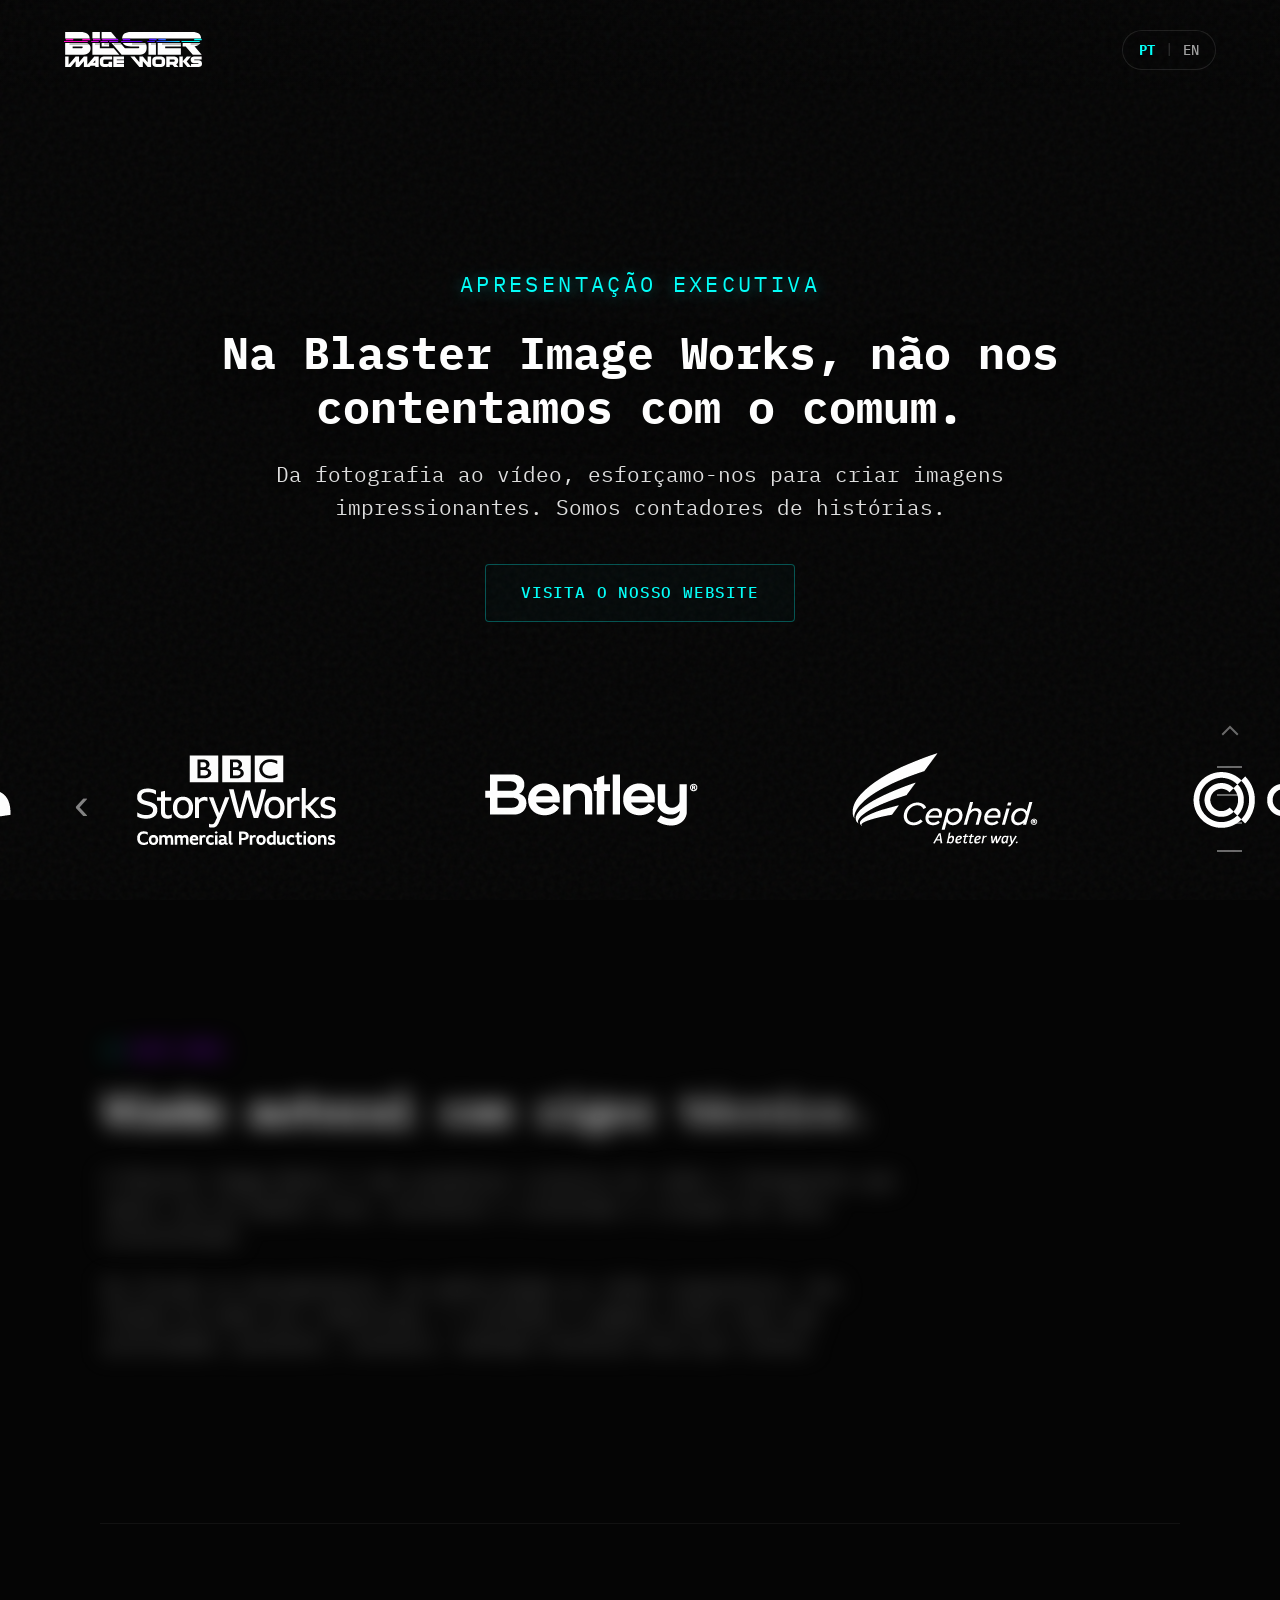
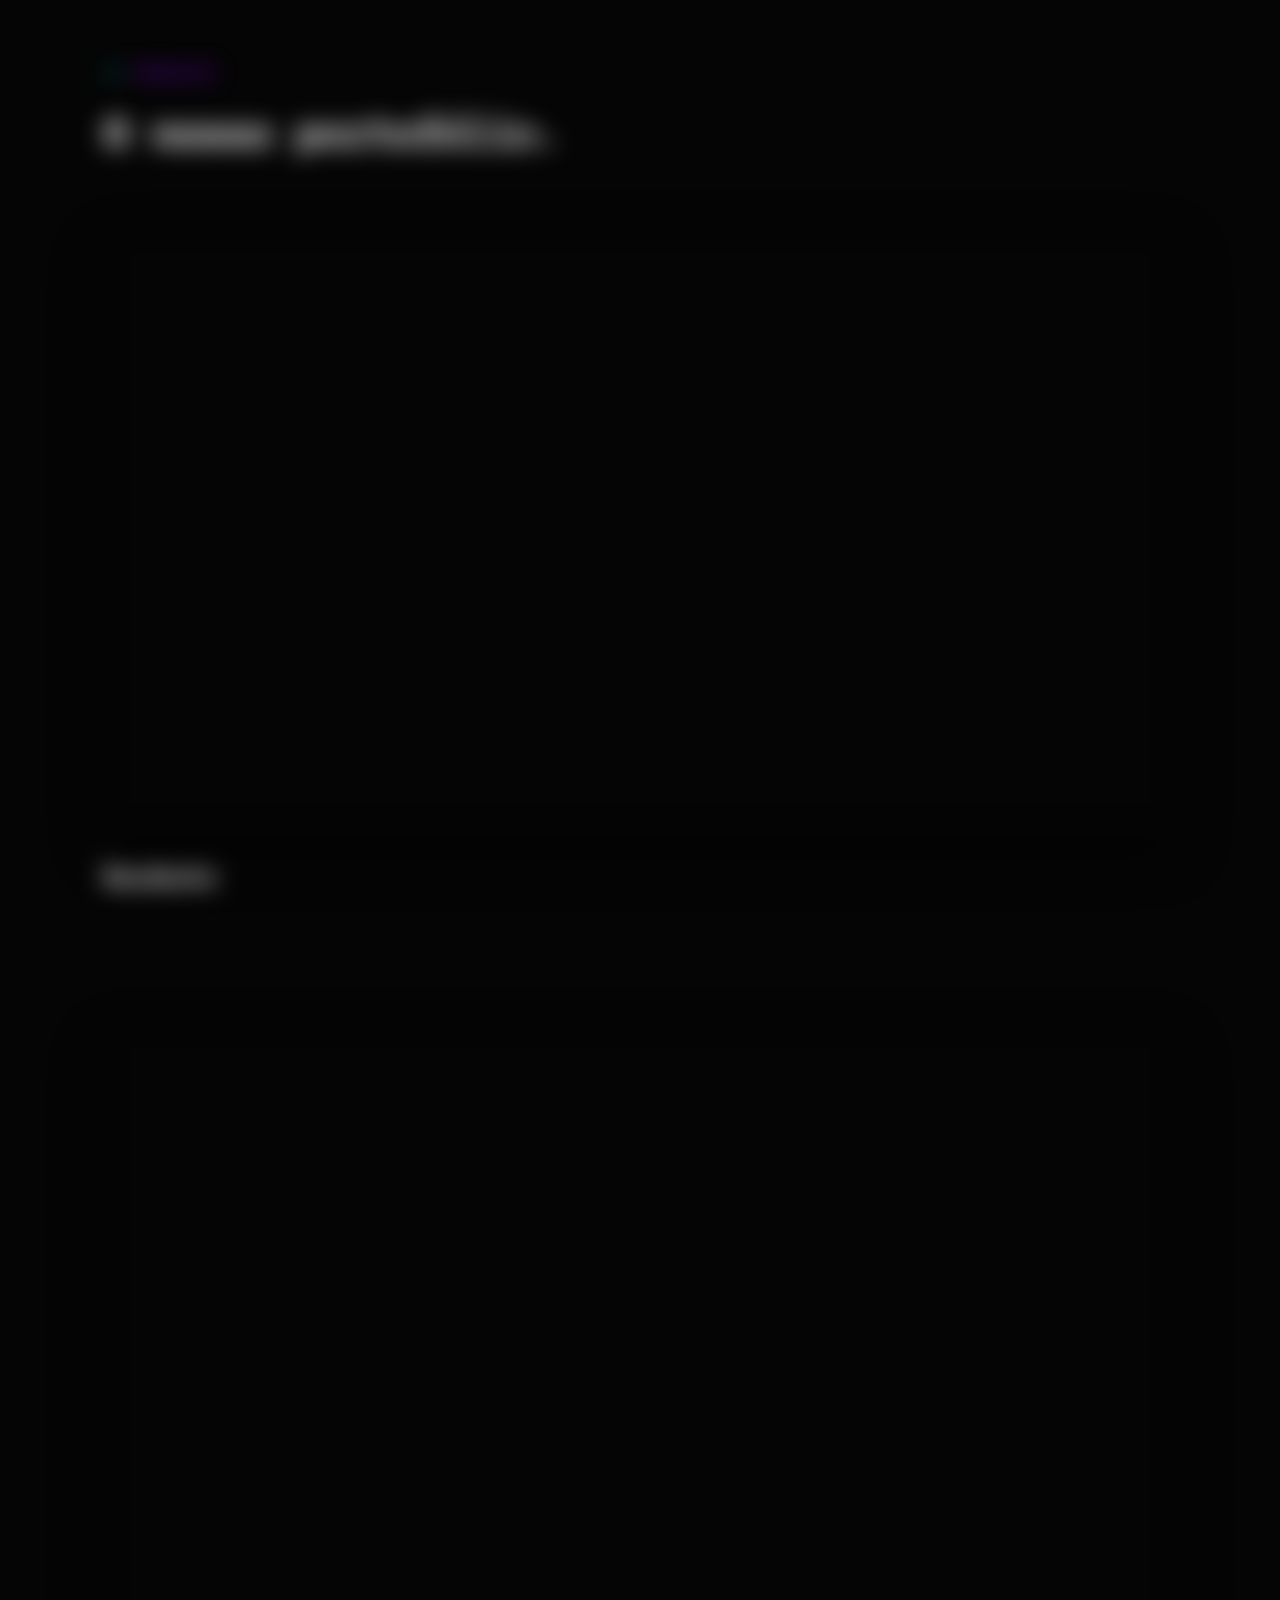
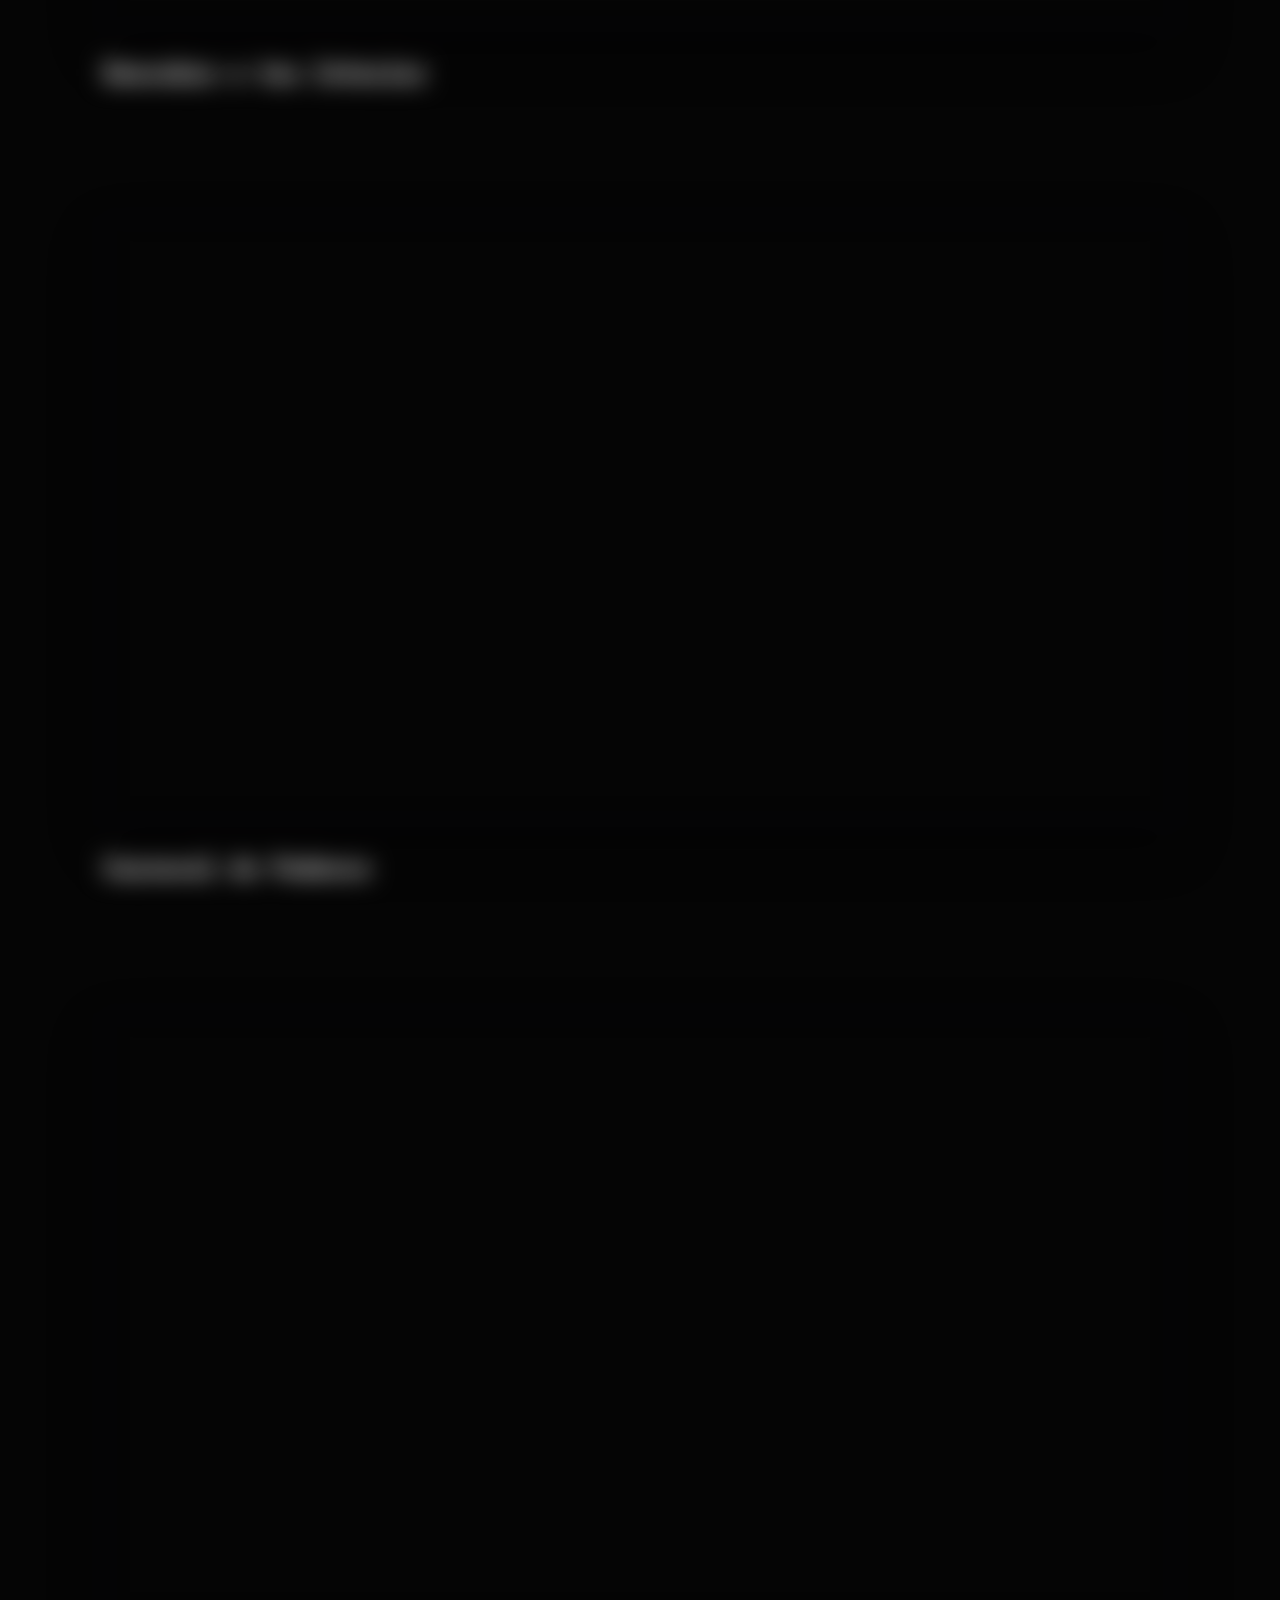
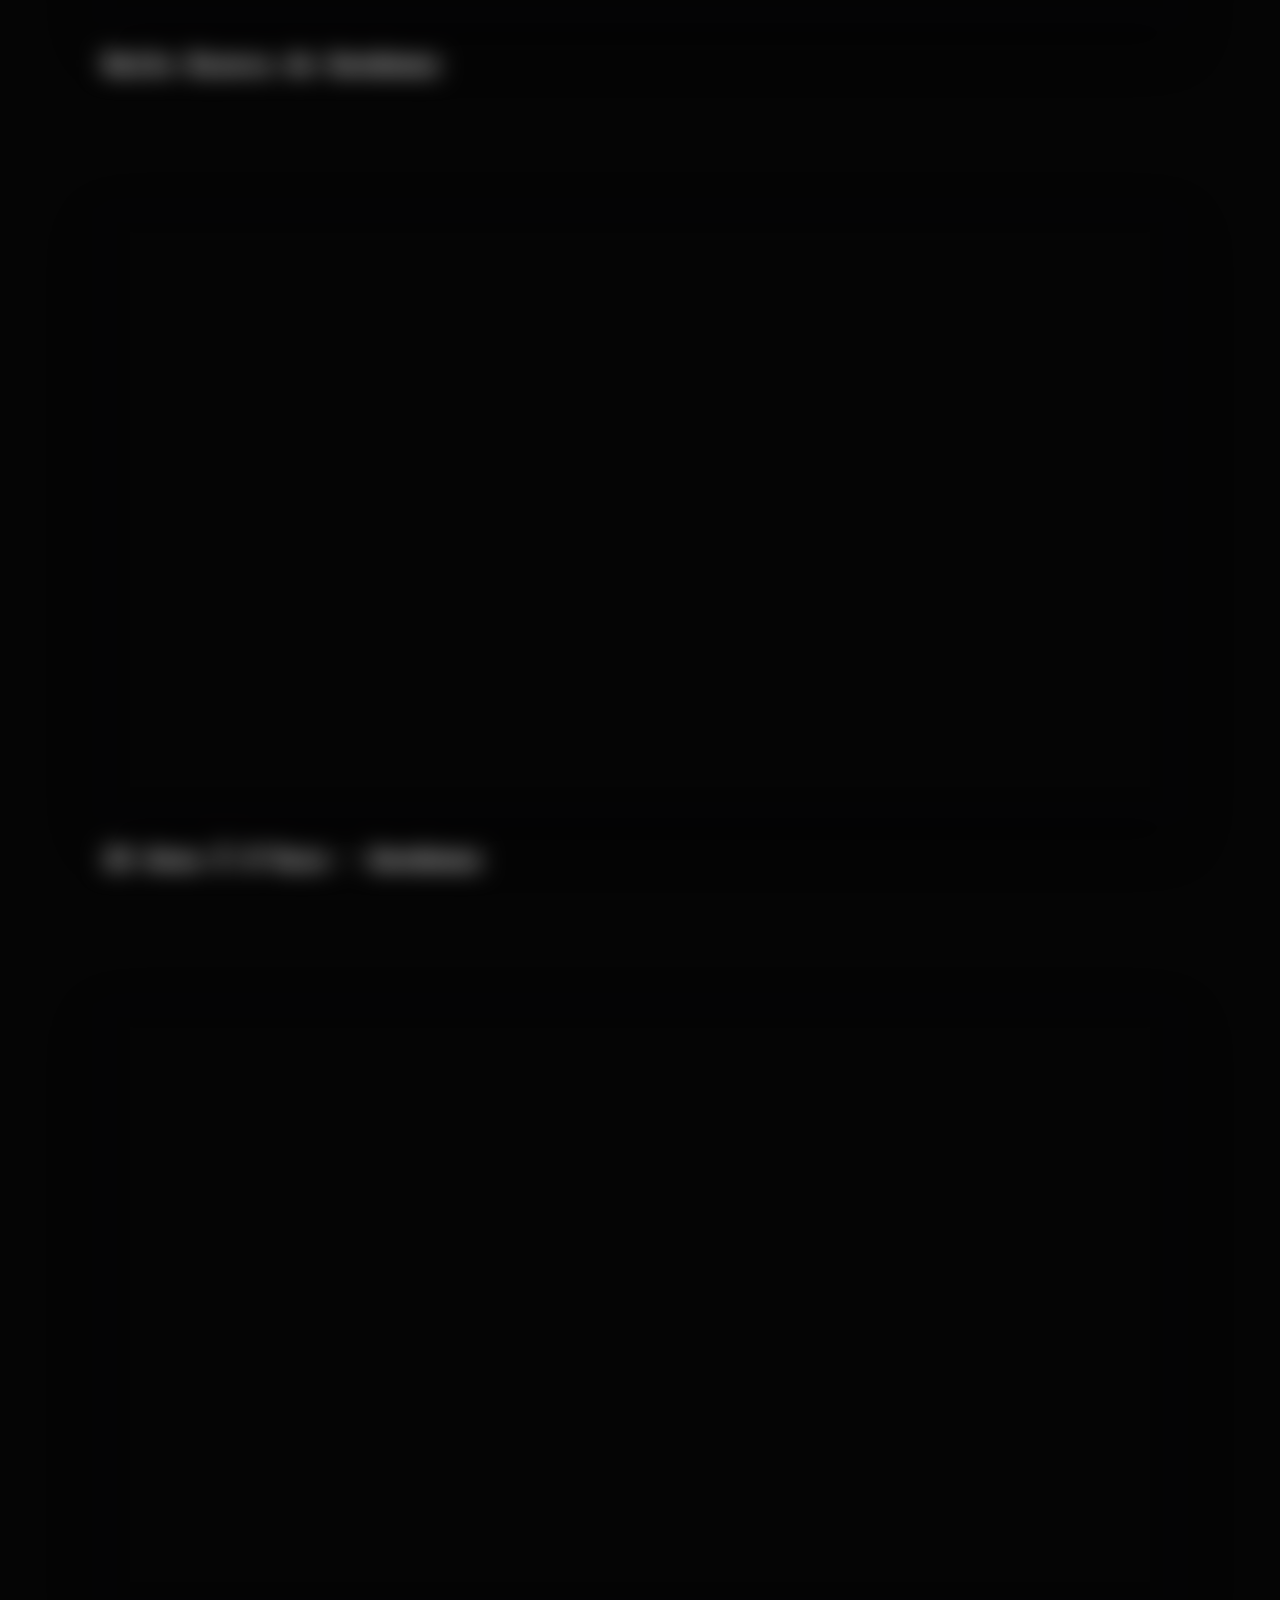
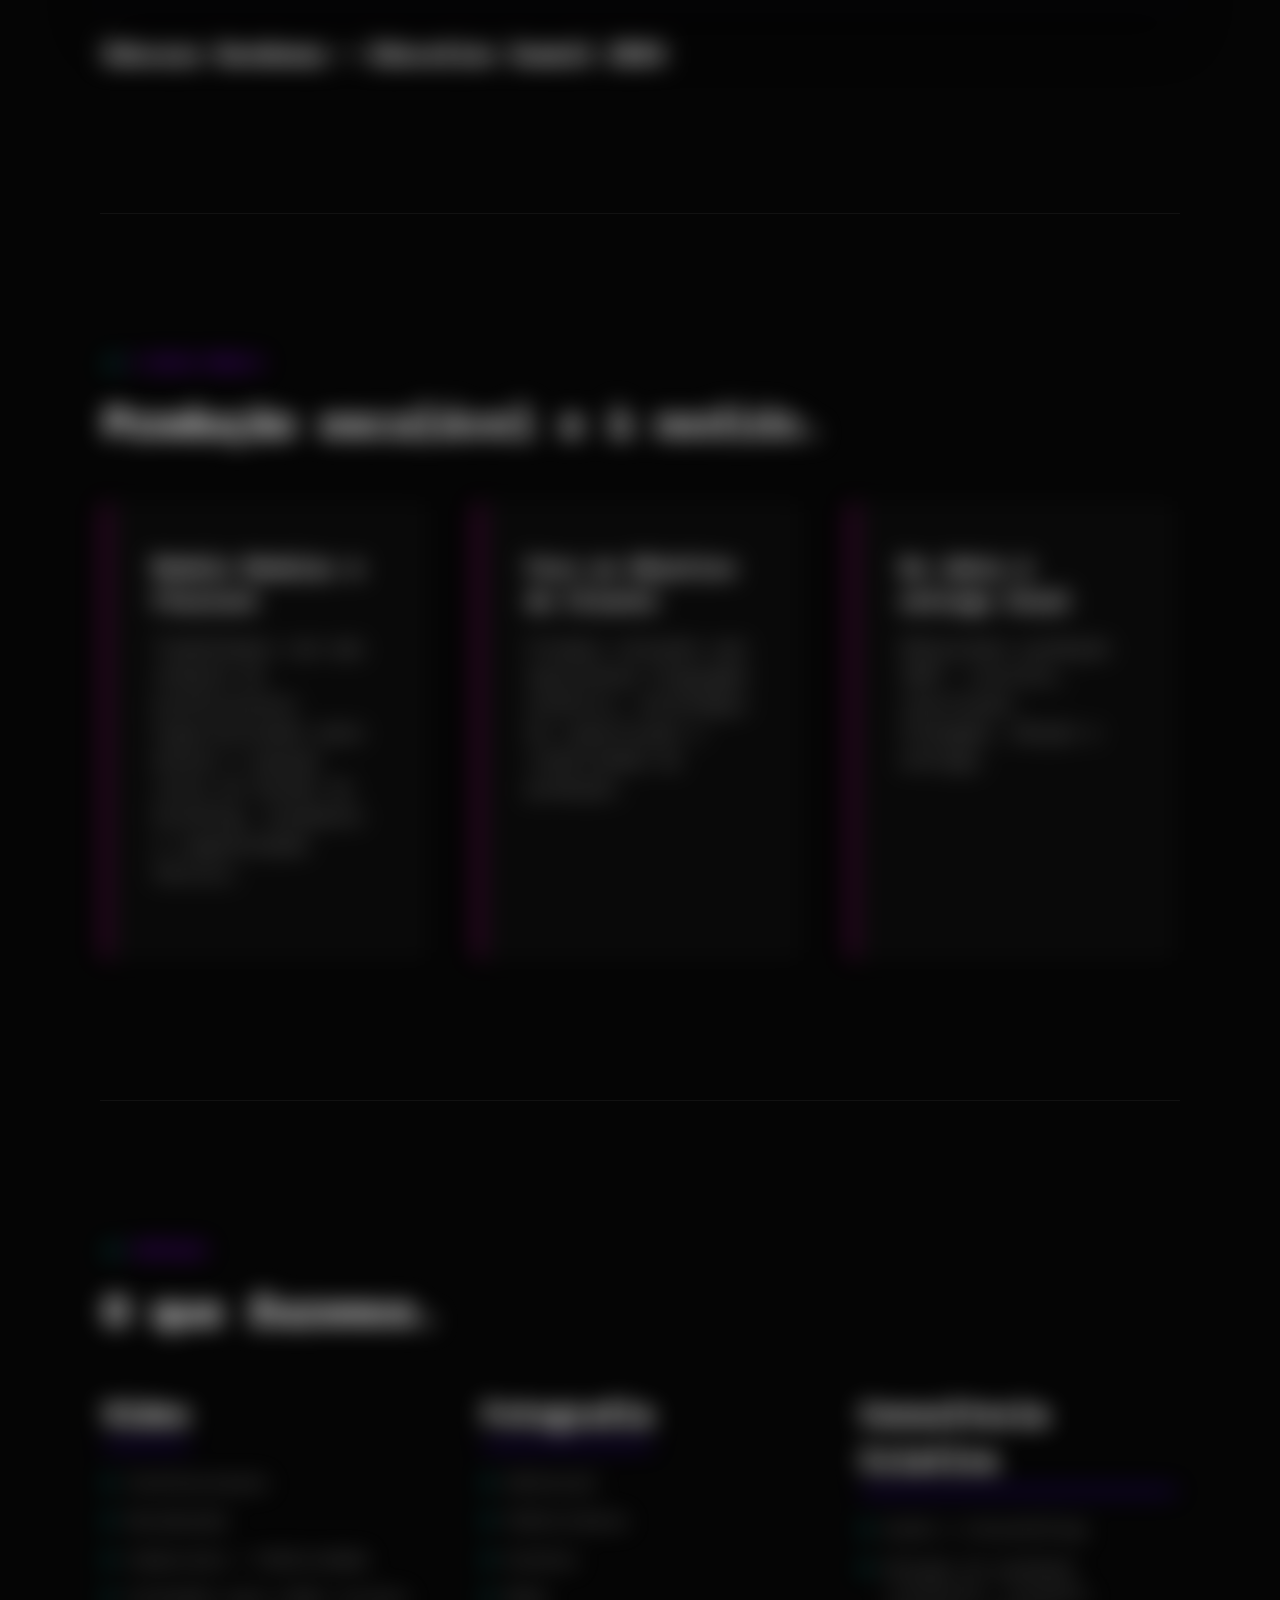
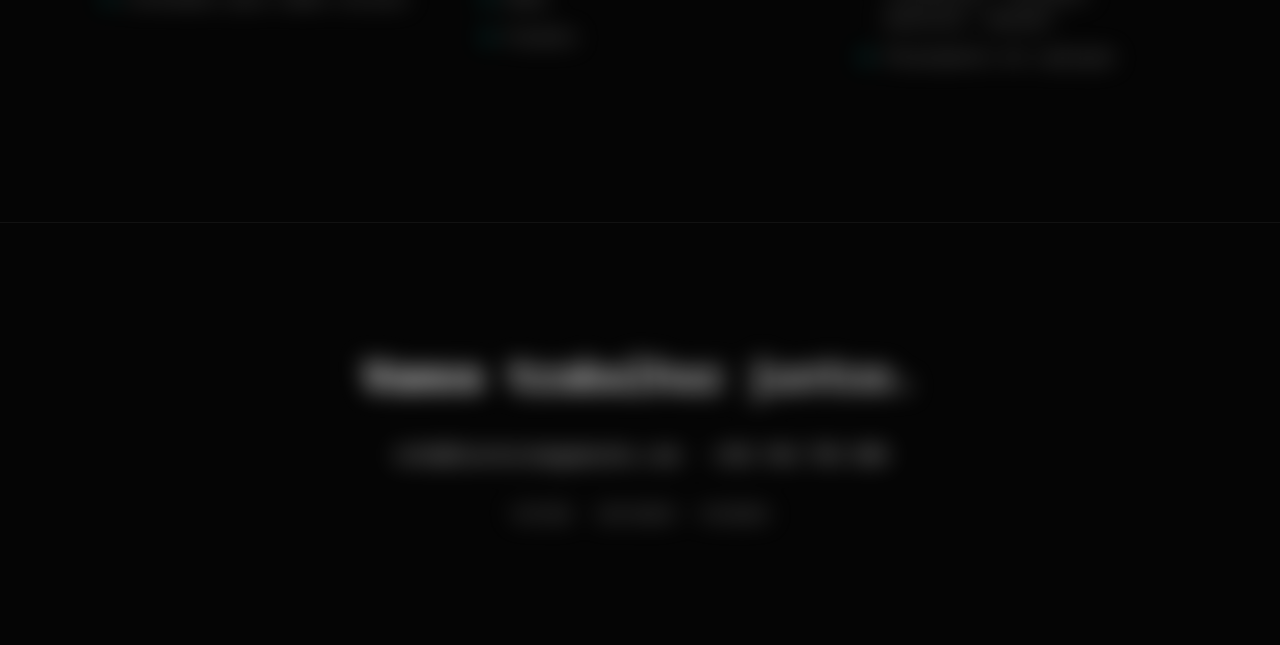
==== index.html @ 2e1a535a "v7.5" ====
<!DOCTYPE html>
<html lang="pt-PT">
<head>
    <meta charset="UTF-8">
    <meta name="viewport" content="width=device-width, initial-scale=1.0">
    <title>Blaster Image Works | Produtora Criativa</title>
    
    <link rel="icon" href="assets/favicon.svg" type="image/svg+xml">
    <link rel="preconnect" href="https://fonts.googleapis.com">
    <link rel="preconnect" href="https://fonts.gstatic.com" crossorigin>
    <link href="https://fonts.googleapis.com/css2?family=IBM+Plex+Mono:ital,wght@0,300;0,400;0,500;0,600;0,700;1,400&display=swap" rel="stylesheet">
    <link rel="stylesheet" href="style.css">
</head>
<body class="lang-pt">

    <div class="film-grain"></div>

    <header>
        <a href="https://www.blasterimageworks.com" target="_blank" class="brand-logo magnetic">
            <img src="assets/LOGOBIW.svg" alt="Blaster Image Works">
        </a>
        
        <nav class="lang-nav magnetic">
            <button id="btn-pt" class="lang-btn active" onclick="setLanguage('pt')">PT</button>
            <span class="lang-divider">|</span>
            <button id="btn-en" class="lang-btn" onclick="setLanguage('en')">EN</button>
        </nav>
    </header>

    <section class="hero">
        <video class="hero-video" autoplay loop muted playsinline>
            <source src="assets/BIW_LINHAS_TOPO_4K_SLOW.mp4" type="video/mp4">
        </video>
        <div class="video-overlay"></div>

        <div class="hero-container">
            <div class="hero-main-content">
                <span class="hero-subtitle fade-in-up lang-pt">Apresentação Executiva</span>
                <span class="hero-subtitle fade-in-up lang-en">Corporate Presentation</span>
                
                <h1 class="fade-in-up delay-1 lang-pt">Na Blaster Image Works, não nos contentamos com o comum.</h1>
                <h1 class="fade-in-up delay-1 lang-en">At Blaster Image Works, we don't settle for the ordinary.</h1>
                
                <p class="fade-in-up delay-2 lang-pt">Da fotografia ao vídeo, esforçamo-nos para criar imagens impressionantes. Somos contadores de histórias.</p>
                <p class="fade-in-up delay-2 lang-en">From photography to video, we strive to create stunning imagery. We are storytellers.</p>
                
                <a href="https://www.blasterimageworks.com" target="_blank" class="hero-site-link fade-in-up delay-3 lang-pt magnetic">
                    Visita o nosso Website
                </a>
                <a href="https://www.blasterimageworks.com" target="_blank" class="hero-site-link fade-in-up delay-3 lang-en magnetic">
                    Visit our Website
                </a>
            </div>

            <div class="carousel-wrapper fade-in-up delay-4">
                <button class="carousel-btn prev-btn magnetic" id="prev-btn">&#8249;</button>
                <div class="carousel-viewport">
                    <div class="carousel-track" id="logo-track">
                        <div class="logo-slide"><img src="assets/LOGOS MARCAS PARCEIROS/ANDANTE@2x.png" alt="Andante"></div>
                        <div class="logo-slide"><img src="assets/LOGOS%20MARCAS%20PARCEIROS/BBC@2x.png" alt="BBC"></div>
                        <div class="logo-slide"><img src="assets/LOGOS%20MARCAS%20PARCEIROS/BENTLEY@2x.png" alt="Bentley"></div>
                        <div class="logo-slide"><img src="assets/LOGOS%20MARCAS%20PARCEIROS/CEPHEID@2x.png" alt="Cepheid"></div>
                        <div class="logo-slide"><img src="assets/LOGOS%20MARCAS%20PARCEIROS/COLLAB@2x.png" alt="Collab"></div>
                        <div class="logo-slide"><img src="assets/LOGOS%20MARCAS%20PARCEIROS/EDIGMA@2x.png" alt="Edigma"></div>
                        <div class="logo-slide"><img src="assets/LOGOS%20MARCAS%20PARCEIROS/FEUP@2x.png" alt="FEUP"></div>
                        <div class="logo-slide"><img src="assets/LOGOS%20MARCAS%20PARCEIROS/FOWALK@2x.png" alt="Fowalk"></div>
                        <div class="logo-slide"><img src="assets/LOGOS%20MARCAS%20PARCEIROS/FYKE@2x.png" alt="Fyke"></div>
                        <div class="logo-slide"><img src="assets/LOGOS%20MARCAS%20PARCEIROS/GONDOMAR@2x.png" alt="Gondomar"></div>
                        <div class="logo-slide"><img src="assets/LOGOS%20MARCAS%20PARCEIROS/MOOBO@2x.png" alt="Moobo"></div>
                        <div class="logo-slide"><img src="assets/LOGOS%20MARCAS%20PARCEIROS/MORECOLAB@2x.png" alt="Morecolab"></div>
                        <div class="logo-slide"><img src="assets/LOGOS%20MARCAS%20PARCEIROS/OLICARGO@2x.png" alt="Olicargo"></div>
                        <div class="logo-slide"><img src="assets/LOGOS%20MARCAS%20PARCEIROS/SERTA@2x.png" alt="Serta"></div>
                        <div class="logo-slide"><img src="assets/LOGOS%20MARCAS%20PARCEIROS/SUPERBOCK@2x.png" alt="Super Bock"></div>
                        <div class="logo-slide"><img src="assets/LOGOS%20MARCAS%20PARCEIROS/TMP@2x.png" alt="TMP"></div>
                        <div class="logo-slide"><img src="assets/LOGOS%20MARCAS%20PARCEIROS/UNIR@2x.png" alt="Unir"></div>
                    </div>
                </div>
                <button class="carousel-btn next-btn magnetic" id="next-btn">&#8250;</button>
            </div>
        </div>
    </section>

    <main class="content-layer">
        
        <section id="sobre" class="container content-section">
            <span class="section-label fade-in-up lang-pt">Quem Somos</span>
            <span class="section-label fade-in-up lang-en">About Us</span>
            <h2 class="fade-in-up delay-1 lang-pt">Visão autoral com rigor técnico.</h2>
            <h2 class="fade-in-up delay-1 lang-en">Authorial vision with technical rigor.</h2>
            <div class="lang-pt">
                <p class="fade-in-up delay-2">A Blaster Image Works é uma produtora criativa de vídeo e fotografia que opera com um modelo leve, escalável e orientado à criação de valor acrescentado.</p>
                <p class="fade-in-up delay-2">Da ficção ao documentário, da publicidade ao vídeo corporativo, dos filmes de moda aos videoclips, o conteúdo é sempre visto como uma prioridade; portanto, connosco, nenhuma história fica por contar.</p>
            </div>
            <div class="lang-en">
                <p class="fade-in-up delay-2">Blaster Image Works is a creative video and photography production company operating on a lean, scalable model focused on value creation.</p>
                <p class="fade-in-up delay-2">From fiction to documentary, advertising to corporate video, fashion films to music videos, content is always treated as a priority; therefore, with us, no story is left untold.</p>
            </div>
        </section>

        <section id="trabalhos" class="container content-section">
            <span class="section-label fade-in-up lang-pt">Trabalhos</span>
            <span class="section-label fade-in-up lang-en">Our Work</span>
            <h2 class="fade-in-up delay-1 lang-pt">O nosso portefólio.</h2>
            <h2 class="fade-in-up delay-1 lang-en">Our portfolio.</h2>
            <div class="video-grid">
                <div class="video-item fade-in-up delay-2">
                    <div class="video-container">
                        <iframe src="https://www.youtube.com/embed/hGcgFDQjm9o" title="Nordeste" allow="accelerometer; autoplay; clipboard-write; encrypted-media; gyroscope; picture-in-picture" allowfullscreen></iframe>
                    </div>
                    <div class="video-info"><h3>Nordeste</h3></div>
                </div>
                <div class="video-item fade-in-up">
                    <div class="video-container">
                        <iframe src="https://www.youtube.com/embed/QD3uBG-jsGQ" title="Descobre o teu Interior" allow="accelerometer; autoplay; clipboard-write; encrypted-media; gyroscope; picture-in-picture" allowfullscreen></iframe>
                    </div>
                    <div class="video-info">
                        <h3 class="lang-pt">Descobre o teu Interior</h3>
                        <h3 class="lang-en">Discover Your Interior</h3>
                    </div>
                </div>
                <div class="video-item fade-in-up">
                    <div class="video-container">
                        <iframe src="https://www.youtube.com/embed/23LAiYlqfJw" title="Carnaval de Podence" allow="accelerometer; autoplay; clipboard-write; encrypted-media; gyroscope; picture-in-picture" allowfullscreen></iframe>
                    </div>
                    <div class="video-info">
                        <h3 class="lang-pt">Carnaval de Podence</h3>
                        <h3 class="lang-en">Podence Carnival</h3>
                    </div>
                </div>
                <div class="video-item fade-in-up">
                    <div class="video-container">
                        <iframe src="https://www.youtube.com/embed/MxN4aNysUeg" title="Noite Branca de Gondomar" allow="accelerometer; autoplay; clipboard-write; encrypted-media; gyroscope; picture-in-picture" allowfullscreen></iframe>
                    </div>
                    <div class="video-info">
                        <h3 class="lang-pt">Noite Branca de Gondomar</h3>
                        <h3 class="lang-en">Noite Branca of Gondomar</h3>
                    </div>
                </div>
                <div class="video-item fade-in-up">
                    <div class="video-container">
                        <iframe src="https://www.youtube.com/embed/dYw90RQdago" title="25 Anos É D’Ouro - Gondomar" allow="accelerometer; autoplay; clipboard-write; encrypted-media; gyroscope; picture-in-picture" allowfullscreen></iframe>
                    </div>
                    <div class="video-info">
                        <h3 class="lang-pt">25 Anos É D’Ouro - Gondomar</h3>
                        <h3 class="lang-en">25 Anos É D’Ouro - Gondomar</h3>
                    </div>
                </div>
                <div class="video-item fade-in-up">
                    <div class="video-container">
                        <iframe src="https://www.youtube.com/embed/rBxltb8NcOc" title="Educare Gondomar" allow="accelerometer; autoplay; clipboard-write; encrypted-media; gyroscope; picture-in-picture" allowfullscreen></iframe>
                    </div>
                    <div class="video-info">
                        <h3 class="lang-pt">Educare Gondomar — Education Summit 2024</h3>
                        <h3 class="lang-en">Educare Gondomar — Education Summit 2024</h3>
                    </div>
                </div>
            </div>
        </section>

        <section id="modelo" class="container content-section">
            <span class="section-label fade-in-up lang-pt">O Nosso Modelo</span>
            <span class="section-label fade-in-up lang-en">Our Model</span>
            <h2 class="fade-in-up delay-1 lang-pt">Produção escalável e à medida.</h2>
            <h2 class="fade-in-up delay-1 lang-en">Scalable and tailored production.</h2>
            <div class="model-grid lang-pt">
                <div class="model-card fade-in-up delay-1">
                    <h3>Modelo Modular e Flexível</h3>
                    <p>Trabalhamos com uma network de profissionais especializados para montar a equipa certa em função do briefing, orçamento e complexidade técnica.</p>
                </div>
                <div class="model-card fade-in-up delay-2">
                    <h3>Foco no Objetivo do Cliente</h3>
                    <p>Criamos soluções que equilibram linguagem estética, estratégia de comunicação e viabilidade de produção.</p>
                </div>
                <div class="model-card fade-in-up delay-3">
                    <h3>Da ideia à entrega final</h3>
                    <p>Oferecemos produção 360º: conceito, realização, filmagem, edição e entrega.</p>
                </div>
            </div>
            <div class="model-grid lang-en">
                <div class="model-card fade-in-up delay-1">
                    <h3>Modular & Flexible Model</h3>
                    <p>We work with a network of specialized professionals to assemble the right team based on the briefing, budget, and technical complexity.</p>
                </div>
                <div class="model-card fade-in-up delay-2">
                    <h3>Client-Centric Focus</h3>
                    <p>We create solutions that balance aesthetic language, communication strategy, and production feasibility.</p>
                </div>
                <div class="model-card fade-in-up delay-3">
                    <h3>From Concept to Final Delivery</h3>
                    <p>We offer 360º production: concept, directing, filming, editing, and delivery.</p>
                </div>
            </div>
        </section>

        <section id="servicos" class="container content-section">
            <span class="section-label fade-in-up lang-pt">Serviços</span>
            <span class="section-label fade-in-up lang-en">Services</span>
            <h2 class="fade-in-up delay-1 lang-pt">O que fazemos.</h2>
            <h2 class="fade-in-up delay-1 lang-en">What we do.</h2>
            <div class="services-grid lang-pt">
                <div class="service-category fade-in-up delay-1">
                    <h3>Vídeo</h3>
                    <ul class="service-list">
                        <li>Institucionais</li><li>Docubrands</li><li>Comerciais / Publicidade</li><li>Conteúdos para redes sociais</li>
                    </ul>
                </div>
                <div class="service-category fade-in-up delay-2">
                    <h3>Fotografia</h3>
                    <ul class="service-list">
                        <li>Editorial</li><li>Publicitária</li><li>Eventos</li><li>Moda</li><li>Produto</li>
                    </ul>
                </div>
                <div class="service-category fade-in-up delay-3">
                    <h3>Consultoria Criativa</h3>
                    <ul class="service-list">
                        <li>Guião e storytelling</li><li>Direção de produção (contactos, licenças, material, equipa)</li><li>Planeamento de captação</li>
                    </ul>
                </div>
            </div>
            <div class="services-grid lang-en">
                <div class="service-category fade-in-up delay-1">
                    <h3>Video</h3>
                    <ul class="service-list">
                        <li>Corporate</li><li>Docubrands</li><li>Commercials / Advertising</li><li>Social Media Content</li>
                    </ul>
                </div>
                <div class="service-category fade-in-up delay-2">
                    <h3>Photography</h3>
                    <ul class="service-list">
                        <li>Editorial</li><li>Advertising</li><li>Events</li><li>Fashion</li><li>Product</li>
                    </ul>
                </div>
                <div class="service-category fade-in-up delay-3">
                    <h3>Creative Consulting</h3>
                    <ul class="service-list">
                        <li>Scriptwriting & Storytelling</li><li>Production Management (contacts, permits, crew)</li><li>Image Capture Planning</li>
                    </ul>
                </div>
            </div>
        </section>

        <footer>
            <div class="container fade-in-up">
                <h2 class="lang-pt">Vamos trabalhar juntos.</h2>
                <h2 class="lang-en">Let's work together.</h2>
                <div class="contact-info">
                    <a href="mailto:info@blasterimageworks.com" class="magnetic">info@blasterimageworks.com</a>
                    <a href="tel:+351963703000" class="magnetic">+351 963 703 000</a>
                </div>
                <div class="social-links">
                    <a href="https://www.youtube.com/@blasterimageworks" target="_blank" class="magnetic">YouTube</a>
                    <a href="https://www.instagram.com/blasterimageworks/" target="_blank" class="magnetic">Instagram</a>
                    <a href="https://www.facebook.com/blasterimageworks" target="_blank" class="magnetic">Facebook</a>
                </div>
            </div>
        </footer>
    </main>

    <nav class="side-navigation">
        <a href="#" id="back-to-top" class="side-nav-item scroll-top-btn" aria-label="Voltar ao topo">
            <span class="nav-label">
                <span class="lang-pt">Voltar ao topo</span>
                <span class="lang-en">Back to top</span>
            </span>
            <span class="nav-arrow"></span>
        </a>
        <a href="#sobre" class="side-nav-item">
            <span class="nav-label">
                <span class="lang-pt">Quem somos</span>
                <span class="lang-en">About us</span>
            </span>
            <span class="nav-line"></span>
        </a>
        <a href="#trabalhos" class="side-nav-item">
            <span class="nav-label">
                <span class="lang-pt">Trabalhos</span>
                <span class="lang-en">Our work</span>
            </span>
            <span class="nav-line"></span>
        </a>
        <a href="#modelo" class="side-nav-item">
            <span class="nav-label">
                <span class="lang-pt">O nosso modelo</span>
                <span class="lang-en">Our model</span>
            </span>
            <span class="nav-line"></span>
        </a>
        <a href="#servicos" class="side-nav-item">
            <span class="nav-label">
                <span class="lang-pt">Serviços</span>
                <span class="lang-en">Services</span>
            </span>
            <span class="nav-line"></span>
        </a>
    </nav>

    <script src="script.js"></script>
</body>
</html>
---- style.css ----
/* CSS Variables */
:root {
    --bg-color: #050505;
    --text-primary: #ffffff;
    --text-secondary: #a0a0a0;
    --brand-purple-dark: #4900ff;
    --brand-purple-light: #9600ff;
    --accent-pink: #ff00c1;
    --accent-cyan: #00fff9;
}

* { margin: 0; padding: 0; box-sizing: border-box; }

body {
    font-family: 'IBM Plex Mono', monospace;
    background-color: var(--bg-color);
    color: var(--text-primary);
    line-height: 1.6;
    overflow-x: hidden;
    -webkit-font-smoothing: antialiased;
}

/* Grão de Filme Cinematográfico */
.film-grain {
    position: fixed; top: 0; left: 0; width: 100vw; height: 100vh;
    pointer-events: none; z-index: 9999; opacity: 0.04;
    background-image: url('data:image/svg+xml;utf8,%3Csvg viewBox="0 0 200 200" xmlns="http://www.w3.org/2000/svg"%3E%3Cfilter id="noiseFilter"%3E%3CfeTurbulence type="fractalNoise" baseFrequency="0.8" numOctaves="3" stitchTiles="stitch"/%3E%3C/filter%3E%3Crect width="100%25" height="100%25" filter="url(%23noiseFilter)"/%3E%3C/svg%3E');
}

/* CONTROLO EXCLUSIVO DE IDIOMAS */
body.lang-pt .lang-en { display: none !important; }
body.lang-en .lang-pt { display: none !important; }

/* Header */
header {
    position: fixed; top: 0; left: 0; width: 100%; padding: 30px 5% 20px 5%;
    display: flex; justify-content: space-between; align-items: center;
    z-index: 100; background: linear-gradient(to bottom, rgba(5,5,5,0.9) 0%, rgba(5,5,5,0) 100%);
}

.brand-logo img { height: 35px; min-width: 100px; width: auto; display: block; }

/* CLASSE MAGNÉTICA IMEDIATA */
.magnetic { display: inline-block; will-change: transform; }

.lang-nav {
    background: rgba(5, 5, 5, 0.6); padding: 8px 16px; border-radius: 20px;
    border: 1px solid rgba(255, 255, 255, 0.1); backdrop-filter: blur(10px);
    display: flex; gap: 10px; align-items: center;
}
.lang-btn {
    background: none; border: none; color: var(--text-secondary);
    font-family: 'IBM Plex Mono', monospace; font-size: 0.85rem; font-weight: 500; cursor: pointer; transition: color 0.3s ease;
}
.lang-btn:hover { color: var(--text-primary); }
.lang-btn.active { color: var(--accent-cyan); font-weight: 700; }
.lang-divider { color: rgba(255, 255, 255, 0.2); font-size: 0.85rem; }

/* Typography */
h2 {
    font-size: 2.5rem; margin-bottom: 1.5rem;
    background: linear-gradient(90deg, var(--text-primary), var(--text-secondary));
    -webkit-background-clip: text; background-clip: text; -webkit-text-fill-color: transparent;
}
.section-label { font-size: 0.85rem; text-transform: uppercase; letter-spacing: 0.1em; color: var(--brand-purple-light); margin-bottom: 1rem; display: block; font-weight: 500; }
.section-label::before { content: "// "; color: var(--accent-cyan); }
p { font-size: 1.1rem; color: var(--text-secondary); margin-bottom: 1.5rem; max-width: 800px; }


/* --- HERO SECTION 100% RESPONSIVA --- */
.hero {
    min-height: 100vh; position: relative; overflow: hidden;
    margin: 0; padding: 0;
}
.hero-video { position: absolute; top: 0; left: 0; width: 100%; height: 100%; object-fit: cover; z-index: 1; }
.video-overlay { position: absolute; top: 0; left: 0; width: 100%; height: 100%; background: linear-gradient(to bottom, rgba(5,5,5,0.4) 0%, rgba(5,5,5,0.5) 60%, var(--bg-color) 100%); z-index: 2; }

/* Content Hero */
.hero-container { 
    position: absolute; top: 0; left: 0; right: 0; bottom: 0; z-index: 4; 
    display: flex; flex-direction: column; justify-content: space-between; 
    padding-top: 140px; padding-bottom: 40px; 
}
.hero-main-content { 
    flex-grow: 1; display: flex; flex-direction: column; align-items: center; justify-content: center; 
    text-align: center; padding: 0 5%; width: 100%; 
}
.hero-subtitle { font-size: 1.4rem; color: var(--accent-cyan); text-transform: uppercase; letter-spacing: 0.15em; margin-bottom: 1.5rem; font-weight: 400; text-shadow: 0 2px 15px rgba(0, 255, 249, 0.4); }

/* Título H1 dimensionado para 2 linhas */
.hero h1 { 
    font-size: clamp(1.8rem, 3.5vw, 3rem); 
    margin-bottom: 1.5rem; 
    max-width: 850px; 
    margin-left: auto; margin-right: auto;
    color: #ffffff; text-shadow: 0 4px 25px rgba(0,0,0,0.9);
    line-height: 1.2;
}

.hero p { margin: 0 auto 2.5rem auto; font-size: clamp(1.1rem, 2vw, 1.3rem); color: #e0e0e0; max-width: 800px; text-shadow: 0 2px 10px rgba(0,0,0,0.8); }

/* Botão Website */
.hero-site-link {
    display: inline-block;
    font-size: 1rem;
    color: var(--accent-cyan);
    text-decoration: none;
    border: 1px solid rgba(0, 255, 249, 0.3);
    padding: 15px 35px;
    border-radius: 4px;
    background: rgba(0, 255, 249, 0.02);
    font-weight: 500;
    text-transform: uppercase;
    letter-spacing: 0.05em;
    transition: background-color 0.3s ease, color 0.3s ease, box-shadow 0.3s ease, border-color 0.3s ease; 
}

.hero-site-link:hover {
    background: var(--accent-cyan);
    color: var(--bg-color);
    box-shadow: 0 0 15px rgba(0, 255, 249, 0.4);
    border-color: var(--accent-cyan);
}

/* --- LOGO CARROSSEL FLUIDO ORIGINAL --- */
.carousel-wrapper { 
    width: 100%; max-width: 1400px; padding: 0 5%; 
    display: flex; align-items: center; justify-content: space-between; 
    margin: 0 auto; z-index: 4; 
}

.carousel-btn { 
    background: transparent; border: none; color: rgba(255, 255, 255, 0.5); 
    display: flex; align-items: center; justify-content: center; 
    font-size: 2.8rem; font-weight: 300; padding: 10px; cursor: pointer; 
    transition: color 0.3s ease, text-shadow 0.3s ease; 
}
.carousel-btn:hover { color: var(--accent-cyan); text-shadow: 0 0 15px rgba(0, 255, 249, 0.4); }

.clients-carousel { 
    display: flex; flex-grow: 1; overflow: hidden; position: relative; margin: 0 1.5rem; 
    justify-content: flex-start !important; text-align: left !important;
    -webkit-mask-image: linear-gradient(to right, transparent, black 5%, black 95%, transparent); 
    mask-image: linear-gradient(to right, transparent, black 5%, black 95%, transparent); 
}

.carousel-track { 
    display: flex; align-items: center; gap: 5rem; width: max-content; 
    justify-content: flex-start !important;
}

.carousel-logo { height: 55px; opacity: 1 !important; object-fit: contain; flex-shrink: 0; filter: drop-shadow(0 2px 10px rgba(0,0,0,0.5)); transition: transform 0.3s ease; }
.carousel-logo:hover { transform: scale(1.08); }


/* Camada Secundária */
.content-layer { position: relative; z-index: 10; background-color: var(--bg-color); }

.container { 
    max-width: 1200px; 
    margin-left: auto; margin-right: auto; 
    padding-left: 5%; padding-right: 5%; 
}

/* Espaçamentos das Secções */
.content-section {
    padding-top: 140px; 
    padding-bottom: 140px;
    margin-top: 0; 
    position: relative;
}

.content-section::before {
    content: '';
    position: absolute;
    top: 0;
    left: 5%;
    width: 90%;
    height: 1px;
    background: rgba(255, 255, 255, 0.05);
}

#sobre::before { display: none; }


/* --- ANIMAÇÃO PADRÃO DA BLASTER (SÓ ENTRADA) --- */
.fade-in-up { 
    opacity: 0; 
    filter: blur(12px);
    transform: scale(0.95); 
    transition: opacity 0.8s ease-out, filter 0.8s ease-out, transform 0.8s cubic-bezier(0.25, 0.46, 0.45, 0.94); 
    will-change: opacity, filter, transform; 
}
.fade-in-up.visible { opacity: 1; filter: blur(0px); transform: scale(1); }
.delay-1 { transition-delay: 0.1s; } .delay-2 { transition-delay: 0.2s; } .delay-3 { transition-delay: 0.3s; } .delay-4 { transition-delay: 0.4s; }


/* Grelha Vídeos */
.video-grid { display: flex; flex-direction: column; gap: 8rem; margin-top: 4rem; }
.video-container { position: relative; padding-bottom: 56.25%; height: 0; overflow: hidden; border-radius: 8px; box-shadow: 0 20px 40px rgba(0,0,0,0.5); margin-bottom: 1.5rem; border: 1px solid rgba(150, 0, 255, 0.1); transition: border-color 0.4s ease; }
.video-container:hover { border-color: var(--brand-purple-light); }
.video-container iframe { position: absolute; top: 0; left: 0; width: 100%; height: 100%; border: 0; }
.video-info h3 { font-size: 1.5rem; color: var(--text-primary); }


/* Cartões do Modelo */
.model-grid { display: grid; grid-template-columns: repeat(auto-fit, minmax(300px, 1fr)); gap: 3rem; margin-top: 3rem; }

.model-card { 
    background: rgba(255, 255, 255, 0.02); 
    border: 1px solid rgba(255, 255, 255, 0.05); 
    padding: 3rem; 
    border-radius: 8px; 
    border-left: 2px solid var(--accent-pink); 
    transition: opacity 0.8s ease, filter 0.8s ease, transform 0.8s cubic-bezier(0.25, 0.46, 0.45, 0.94), background 0.4s ease;
}

.model-card:hover { 
    background: rgba(255, 255, 255, 0.04); 
    transform: translateY(-5px); 
    transition: transform 0.4s ease, background 0.4s ease;
}

.model-card h3 { font-size: 1.3rem; margin-bottom: 1rem; color: var(--text-primary); }


/* Serviços */
.services-grid { display: grid; grid-template-columns: repeat(auto-fit, minmax(280px, 1fr)); gap: 4rem; margin-top: 3rem; }
.service-category h3 { font-size: 1.8rem; margin-bottom: 1.5rem; color: var(--text-primary); display: inline-block; border-bottom: 2px solid var(--brand-purple-dark); padding-bottom: 0.5rem; }
.service-list { list-style: none; }
.service-list li { position: relative; padding-left: 1.5rem; margin-bottom: 0.8rem; color: var(--text-secondary); }
.service-list li::before { content: "+"; position: absolute; left: 0; color: var(--accent-cyan); font-weight: bold; }

/* Footer */
footer { padding: 120px 0; border-top: 1px solid rgba(255, 255, 255, 0.05); text-align: center; }
.contact-info { margin: 2rem 0; display: flex; justify-content: center; gap: 2rem; }
.contact-info a { color: var(--text-primary); text-decoration: none; font-size: 1.2rem; transition: color 0.3s ease; }
.contact-info a:hover { color: var(--accent-cyan); }
.social-links { margin-top: 2rem; display: flex; justify-content: center; gap: 1.5rem; }
.social-links a { color: var(--text-secondary); text-decoration: none; font-size: 0.9rem; text-transform: uppercase; letter-spacing: 0.05em; }
.social-links a:hover { color: var(--accent-pink); }


/* --- RESPONSIVIDADE EXCLUSIVA PARA TELEMÓVEIS (ANTI-ESMAGAMENTO) --- */
@media (max-width: 768px) {
    .contact-info {
        flex-direction: column; /* Coloca o número de telefone por baixo do e-mail */
        gap: 1.2rem;            /* Cria um espaço confortável entre os dois */
        align-items: center;    /* Garante que ambos ficam bem centrados */
    }
}

/* --- MENU LATERAL DE NAVEGAÇÃO & RETORNO AO TOPO (ATUALIZADO) --- */
.side-navigation {
    position: fixed;
    right: 3%;
    bottom: 40px; /* Posicionado no canto inferior direito */
    z-index: 95;
    display: flex;
    flex-direction: column;
    align-items: flex-end;
    gap: 10px; /* Linhas mais juntas (reduzido de 20px para 10px) */
    font-family: 'IBM Plex Mono', monospace;
}

/* Base de cada item do Menu */
.side-nav-item {
    display: flex;
    align-items: center;
    justify-content: flex-end;
    text-decoration: none;
    color: var(--text-primary);
    position: relative;
    cursor: pointer;
    height: 18px; /* Reduzido de 24px para 18px para aproximar mais as linhas */
}

/* Rótulo de Texto (Revelado à esquerda da linha) */
.side-nav-item .nav-label {
    opacity: 0;
    transform: translateX(10px);
    transition: opacity 0.3s ease, transform 0.3s ease;
    font-size: 0.75rem;
    text-transform: uppercase;
    letter-spacing: 0.05em;
    padding-right: 15px; /* Espaço entre o texto e a linha */
    white-space: nowrap;
    pointer-events: none;
    color: var(--accent-cyan);
    text-shadow: 0 0 8px rgba(0, 255, 249, 0.3);
}

/* Revelação do texto ao passar o rato */
.side-nav-item:hover .nav-label {
    opacity: 1;
    transform: translateX(0);
}

/* Linha Minimalista Fixa na Direita */
.nav-line {
    width: 25px;
    height: 2px;
    background-color: rgba(255, 255, 255, 0.4);
    transition: width 0.3s ease, background-color 0.3s ease;
    display: inline-block;
    flex-shrink: 0; /* Garante que a linha nunca encolhe */
}

.side-nav-item:hover .nav-line {
    width: 40px;
    background-color: var(--accent-cyan);
}

/* Seta para o topo (Inicia oculta) */
.scroll-top-btn {
    opacity: 0;
    visibility: hidden;
    transform: translateY(10px);
    transition: opacity 0.4s ease, transform 0.4s ease, visibility 0.4s;
    margin-bottom: 5px; /* Ligeiro espaçamento acima das linhas */
}

/* Mostrar a seta com scroll */
.scroll-top-btn.show {
    opacity: 1;
    visibility: visible;
    transform: translateY(0);
}

/* Desenho da seta alinhado à direita */
.nav-arrow {
    width: 12px;
    height: 12px;
    border-left: 2px solid rgba(255, 255, 255, 0.4);
    border-top: 2px solid rgba(255, 255, 255, 0.4);
    transform: rotate(45deg);
    margin-right: 6px; /* Ajuste milimétrico para alinhar perfeitamente com a ponta das linhas */
    margin-left: 10px;
    transition: border-color 0.3s ease, transform 0.3s ease;
    flex-shrink: 0;
}

.scroll-top-btn:hover .nav-arrow {
    border-color: var(--accent-cyan);
    transform: rotate(45deg) translate(-2px, -2px);
}

/* Ajustes para Telemóveis */
@media (max-width: 768px) {
    .side-navigation {
        right: 15px;
        bottom: 20px;
        gap: 12px;
    }
    .side-nav-item .nav-label {
        display: none; /* Esconde o texto longo em telemóveis para evitar overlap */
    }
}
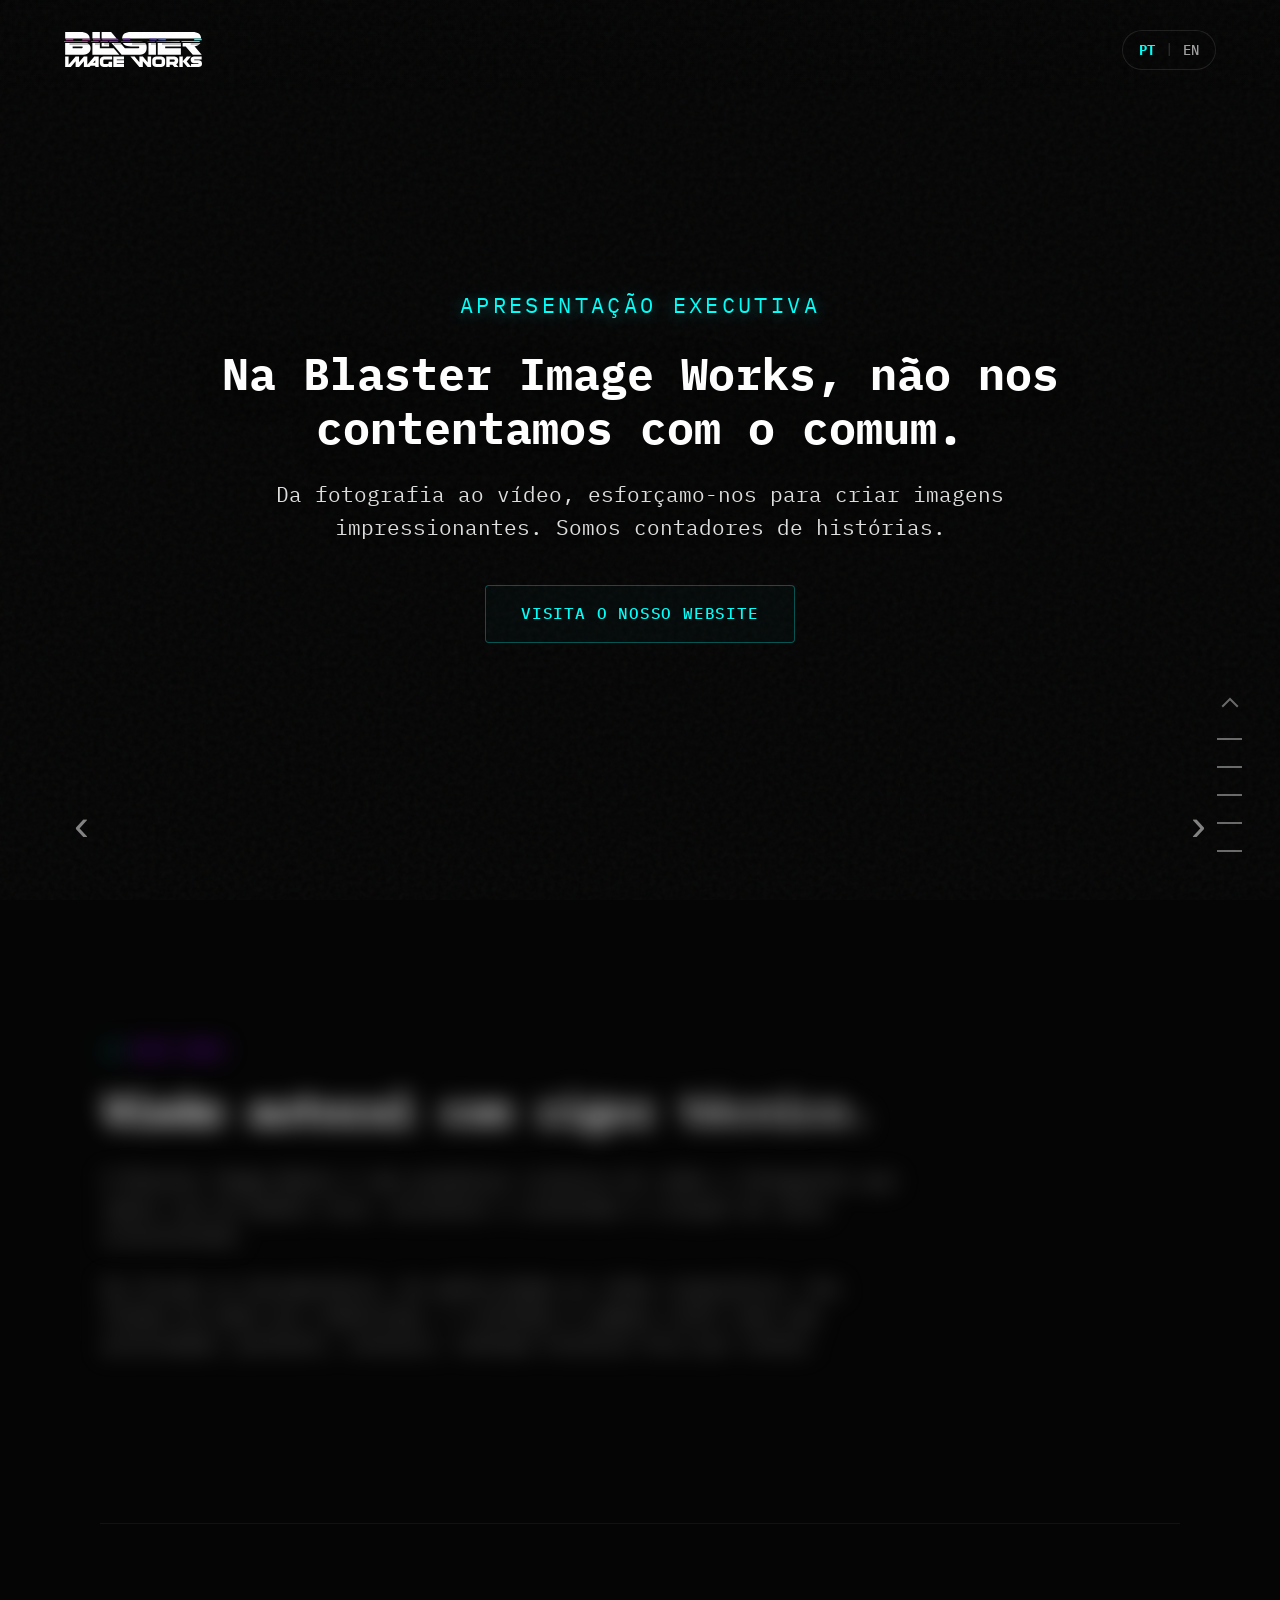
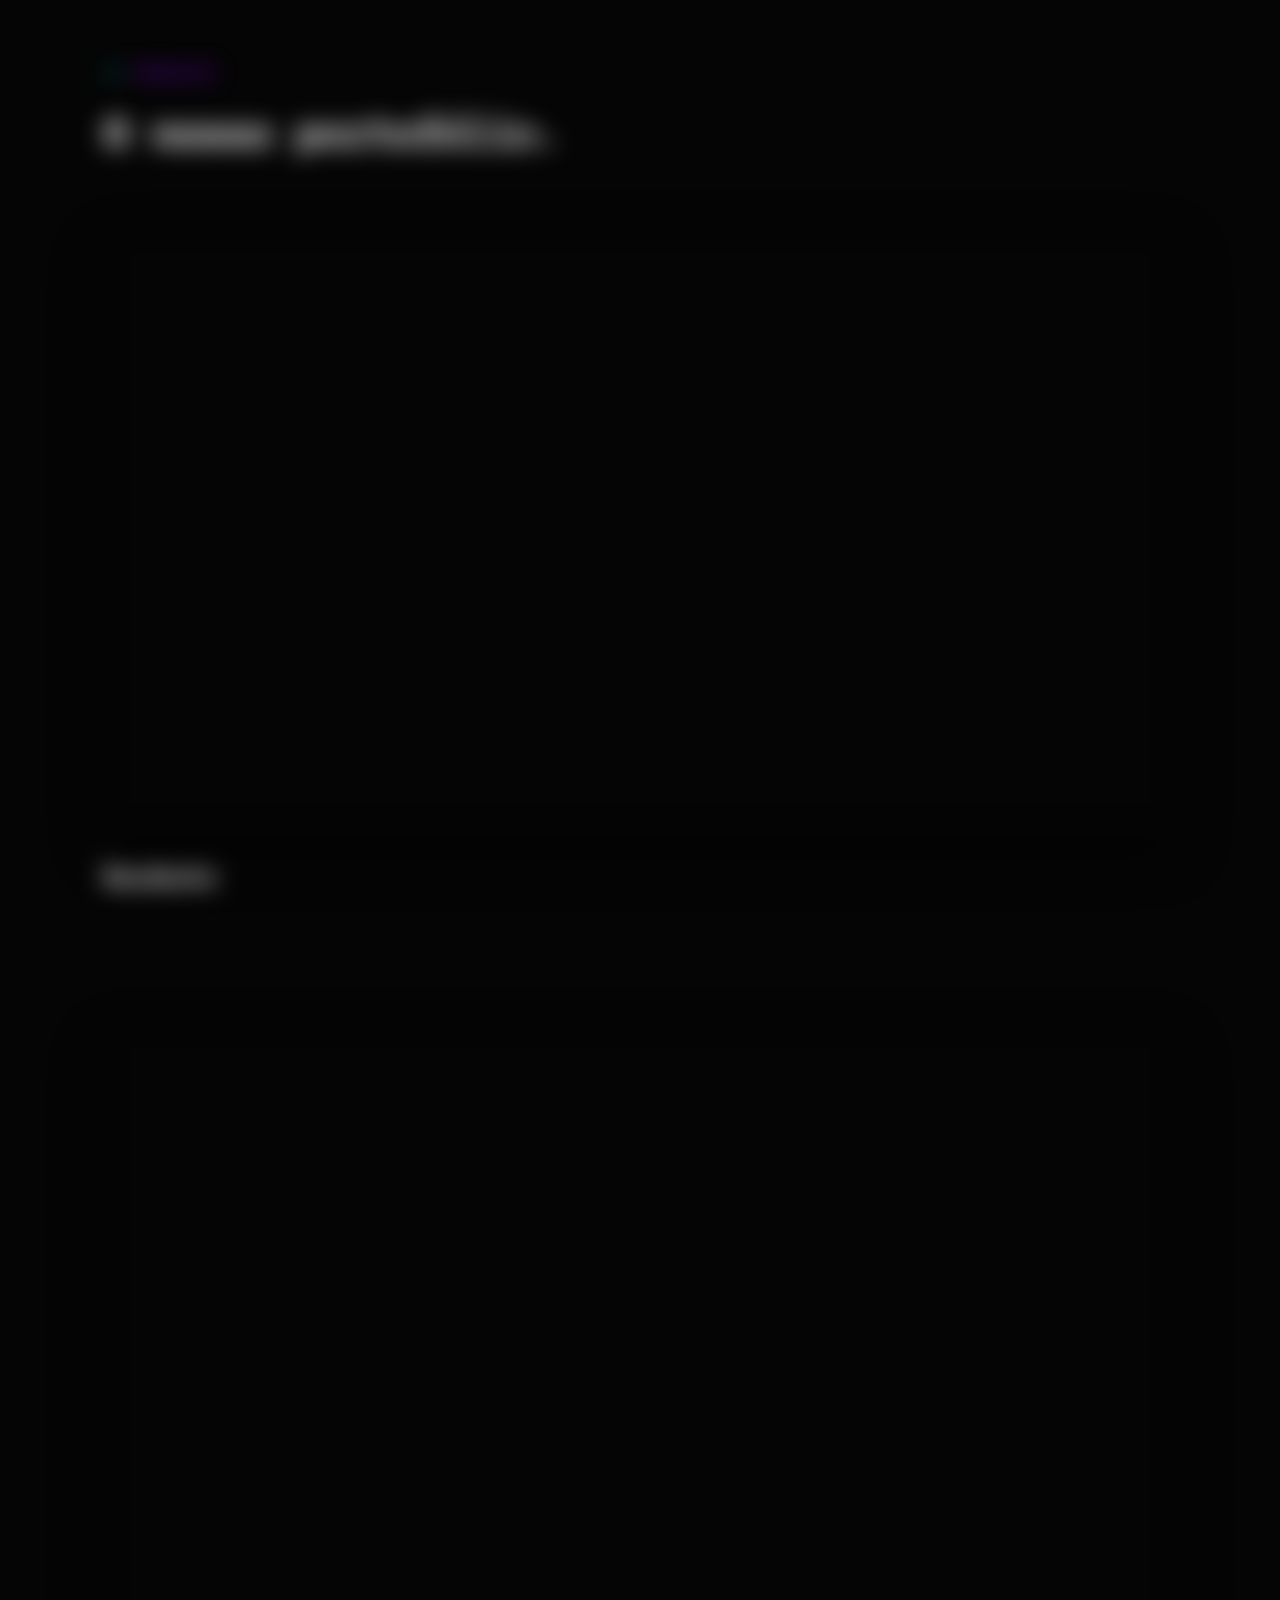
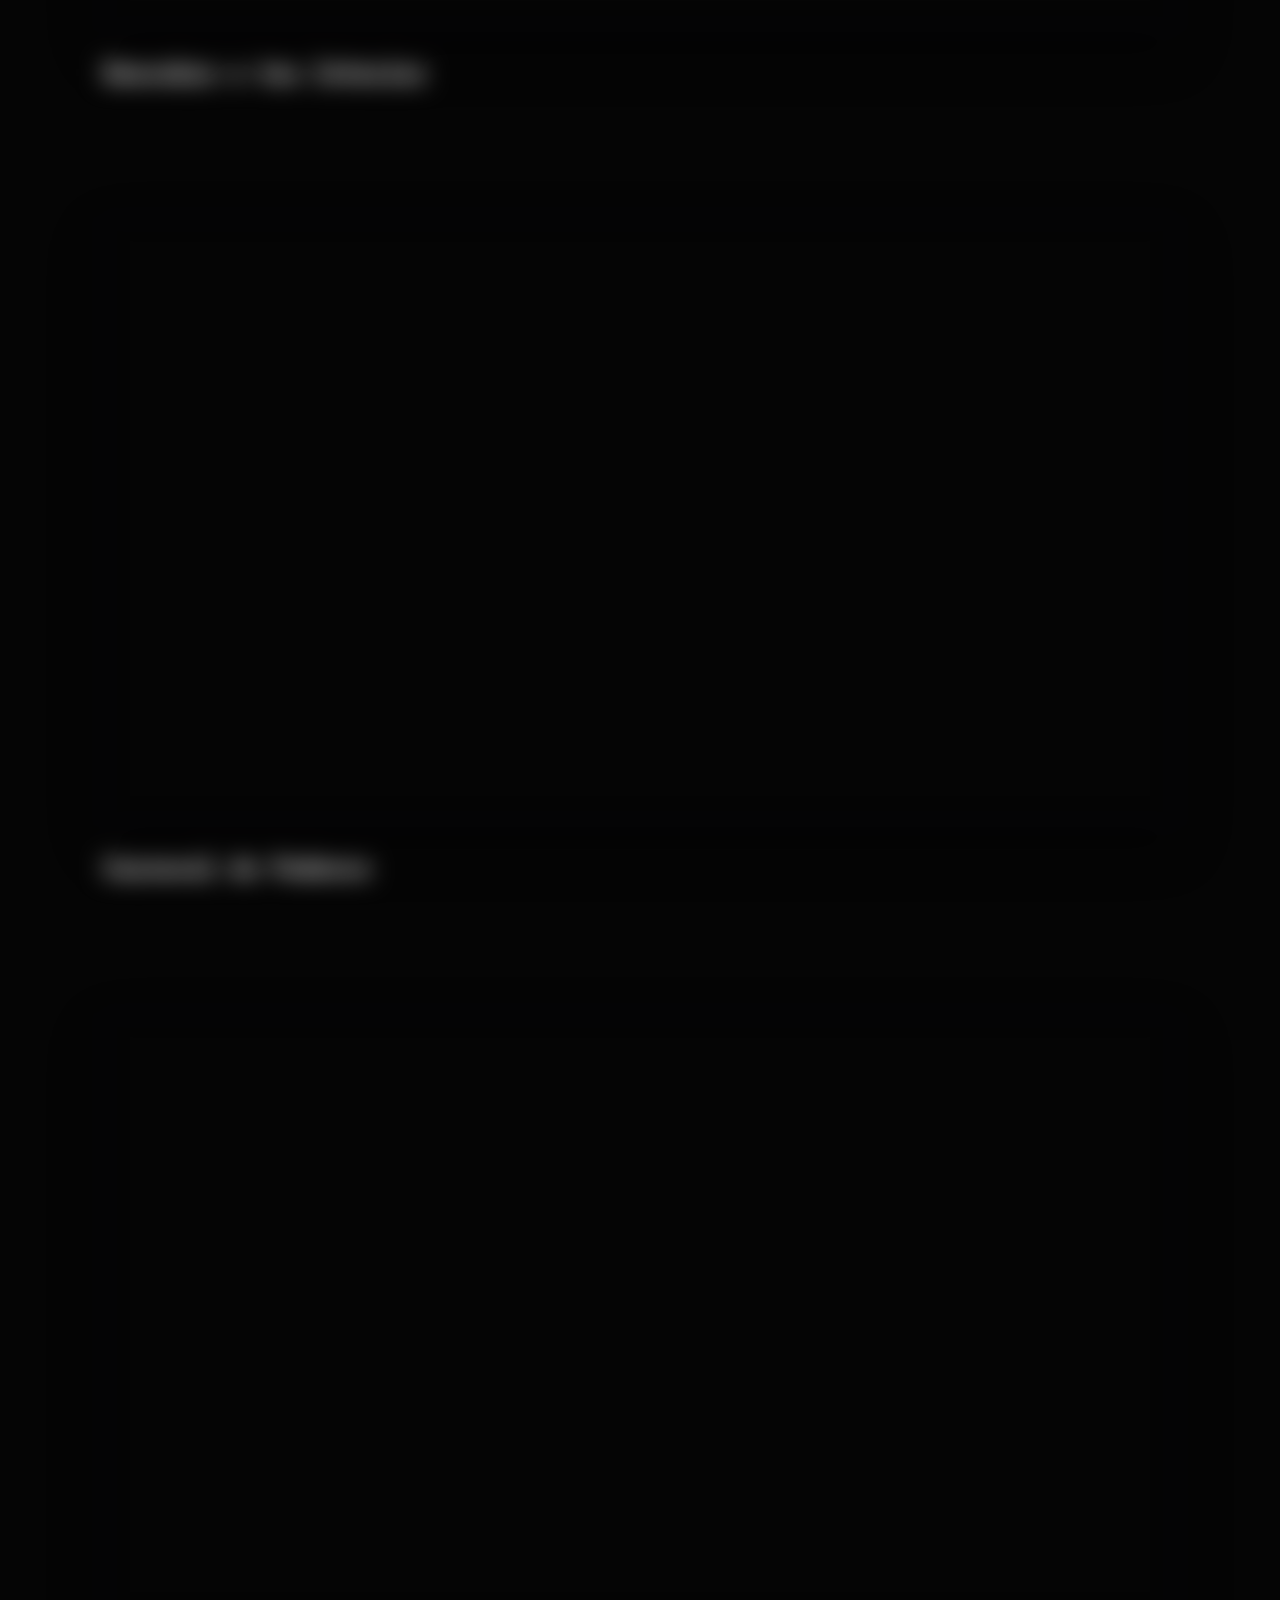
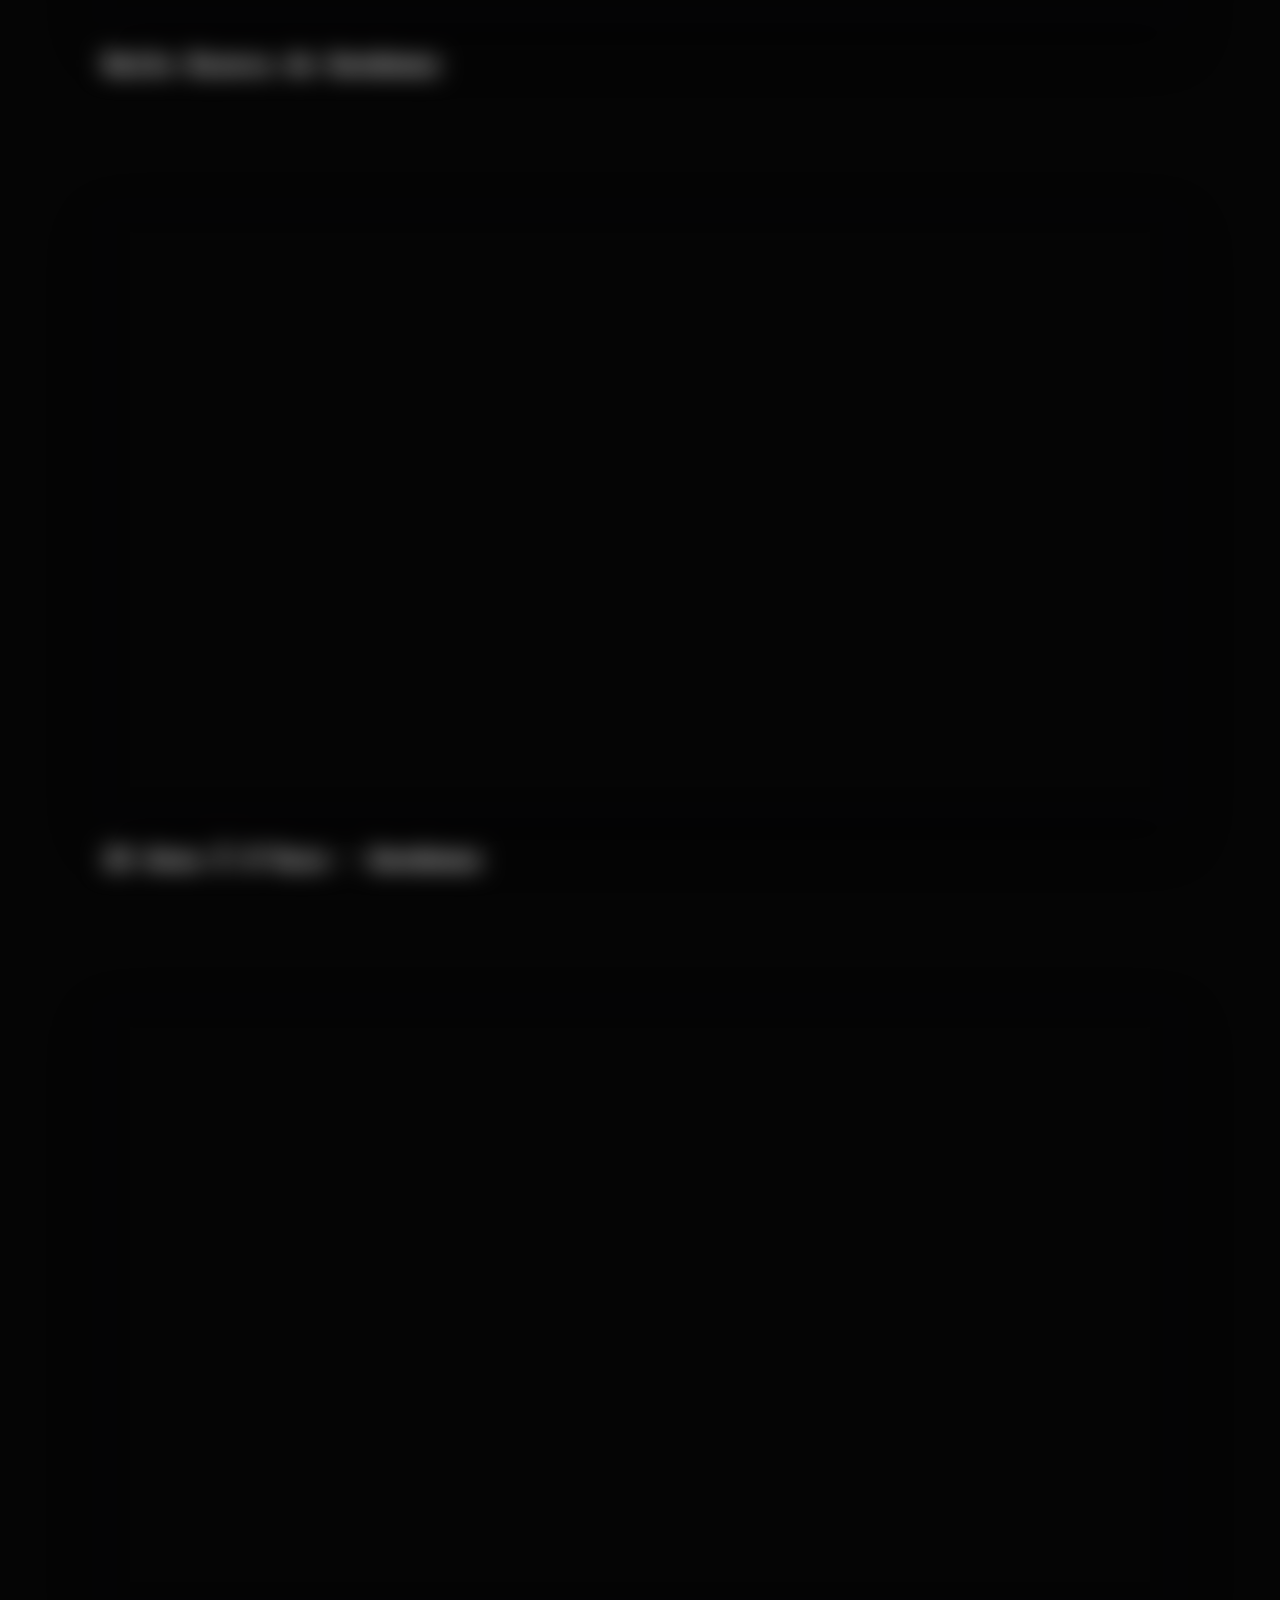
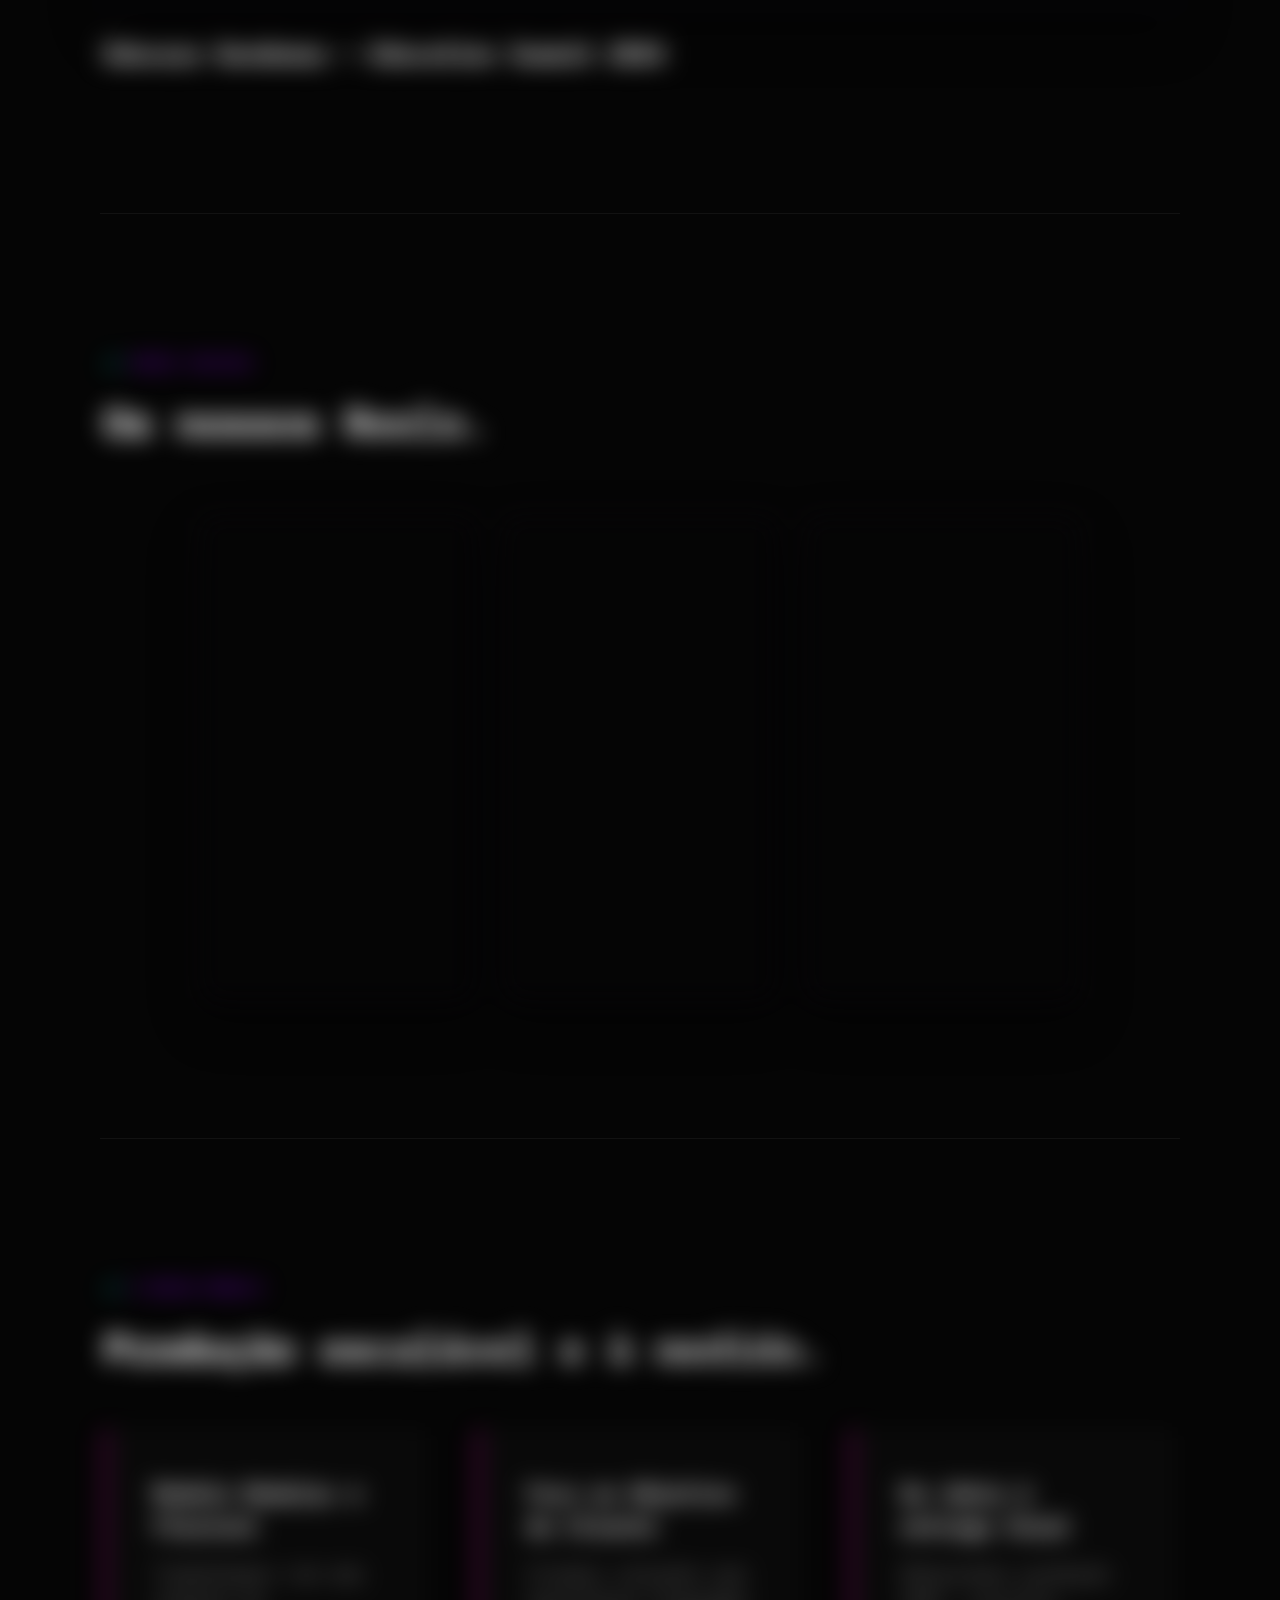
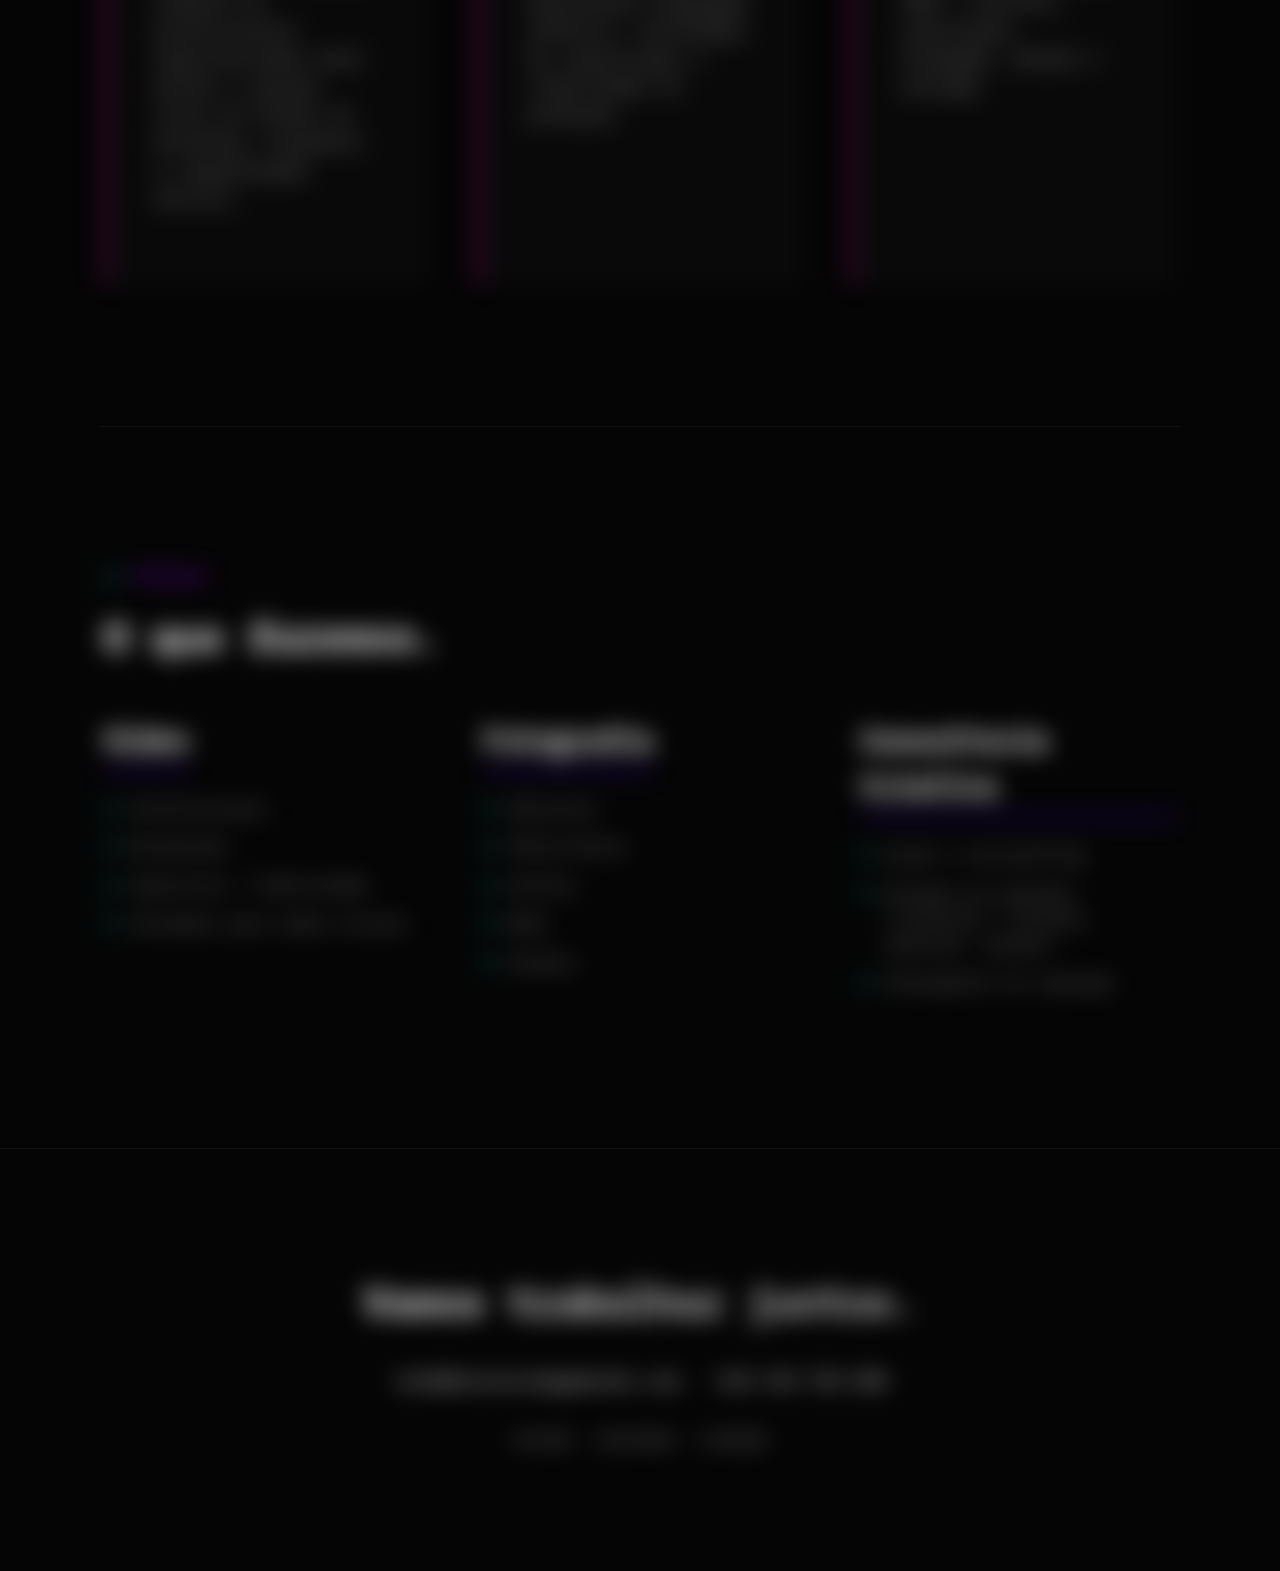
==== commit 3ac30d46: "v9 Addition of Reels" ====
--- a/index.html
+++ b/index.html
@@ -157,6 +157,21 @@
             </div>
         </section>
 
+        <!-- NOVA SECÇÃO DOS VÍDEOS DE INSTAGRAM (REELS) -->
+        <section id="reels" class="container content-section">
+            <span class="section-label fade-in-up lang-pt">Redes Sociais</span>
+            <span class="section-label fade-in-up lang-en">Social Media</span>
+            <h2 class="fade-in-up delay-1 lang-pt">Os nossos Reels.</h2>
+            <h2 class="fade-in-up delay-1 lang-en">Our Reels.</h2>
+            
+            <div class="instagram-reels-container fade-in-up delay-2">
+                <iframe src="https://www.instagram.com/reel/DArLXoCipkn/embed" width="320" height="540" frameborder="0" scrolling="no" allowtransparency="true"></iframe>
+                <iframe src="https://www.instagram.com/reel/C82jpIFuwkg/embed" width="320" height="540" frameborder="0" scrolling="no" allowtransparency="true"></iframe>
+                <iframe src="https://www.instagram.com/reel/C7znFUcvaG4/embed" width="320" height="540" frameborder="0" scrolling="no" allowtransparency="true"></iframe>
+            </div>
+        </section>
+        <!-- FIM DA NOVA SECÇÃO -->
+
         <section id="modelo" class="container content-section">
             <span class="section-label fade-in-up lang-pt">O Nosso Modelo</span>
             <span class="section-label fade-in-up lang-en">Our Model</span>
@@ -278,6 +293,14 @@
             </span>
             <span class="nav-line"></span>
         </a>
+        <!-- NOVO ATALHO NO MENU -->
+        <a href="#reels" class="side-nav-item">
+            <span class="nav-label">
+                <span class="lang-pt">Reels</span>
+                <span class="lang-en">Reels</span>
+            </span>
+            <span class="nav-line"></span>
+        </a>
         <a href="#modelo" class="side-nav-item">
             <span class="nav-label">
                 <span class="lang-pt">O nosso modelo</span>
--- a/style.css
+++ b/style.css
@@ -7,7 +7,12 @@
     --brand-purple-light: #9600ff;
     --accent-pink: #ff00c1;
     --accent-cyan: #00fff9;
-}
+    --logos-visiveis: 5;
+}
+
+@media (max-width: 1024px) { :root { --logos-visiveis: 4; } }
+@media (max-width: 768px) { :root { --logos-visiveis: 3; } }
+@media (max-width: 480px) { :root { --logos-visiveis: 2; } }
 
 * { margin: 0; padding: 0; box-sizing: border-box; }
 
@@ -87,7 +92,6 @@
 }
 .hero-subtitle { font-size: 1.4rem; color: var(--accent-cyan); text-transform: uppercase; letter-spacing: 0.15em; margin-bottom: 1.5rem; font-weight: 400; text-shadow: 0 2px 15px rgba(0, 255, 249, 0.4); }
 
-/* Título H1 dimensionado para 2 linhas */
 .hero h1 { 
     font-size: clamp(1.8rem, 3.5vw, 3rem); 
     margin-bottom: 1.5rem; 
@@ -122,35 +126,59 @@
     border-color: var(--accent-cyan);
 }
 
-/* --- LOGO CARROSSEL FLUIDO ORIGINAL --- */
+/* --- LOGO CARROSSEL NOVO (FADE IN/OUT IMAGEM) --- */
 .carousel-wrapper { 
     width: 100%; max-width: 1400px; padding: 0 5%; 
     display: flex; align-items: center; justify-content: space-between; 
-    margin: 0 auto; z-index: 4; 
+    margin: 0 auto; z-index: 4; position: relative;
+}
+
+.carousel-viewport {
+    overflow: hidden;
+    width: calc(100% - 140px); /* Ajuste automático entre os botões */
+    margin: 0 auto;
 }
 
 .carousel-btn { 
     background: transparent; border: none; color: rgba(255, 255, 255, 0.5); 
     display: flex; align-items: center; justify-content: center; 
     font-size: 2.8rem; font-weight: 300; padding: 10px; cursor: pointer; 
-    transition: color 0.3s ease, text-shadow 0.3s ease; 
-}
-.carousel-btn:hover { color: var(--accent-cyan); text-shadow: 0 0 15px rgba(0, 255, 249, 0.4); }
-
-.clients-carousel { 
-    display: flex; flex-grow: 1; overflow: hidden; position: relative; margin: 0 1.5rem; 
-    justify-content: flex-start !important; text-align: left !important;
-    -webkit-mask-image: linear-gradient(to right, transparent, black 5%, black 95%, transparent); 
-    mask-image: linear-gradient(to right, transparent, black 5%, black 95%, transparent); 
+    transition: color 0.3s ease, transform 0.3s ease, text-shadow 0.3s ease;
+    z-index: 10;
+    user-select: none;
+}
+.carousel-btn:hover { 
+    color: var(--accent-cyan); 
+    text-shadow: 0 0 15px rgba(0, 255, 249, 0.4); 
+    transform: scale(1.1); 
 }
 
 .carousel-track { 
-    display: flex; align-items: center; gap: 5rem; width: max-content; 
-    justify-content: flex-start !important;
-}
-
-.carousel-logo { height: 55px; opacity: 1 !important; object-fit: contain; flex-shrink: 0; filter: drop-shadow(0 2px 10px rgba(0,0,0,0.5)); transition: transform 0.3s ease; }
-.carousel-logo:hover { transform: scale(1.08); }
+    display: flex; align-items: center; width: 100%;
+}
+
+.logo-slide {
+    flex: 0 0 calc(100% / var(--logos-visiveis));
+    display: flex;
+    justify-content: center;
+    align-items: center;
+    padding: 0 2vw;
+    opacity: 0; /* Invisível até o JS ditar o contrário */
+    pointer-events: none; 
+    transition: opacity 0.8s ease-in-out; 
+}
+
+.logo-slide.is-visible {
+    opacity: 1;
+    pointer-events: auto;
+}
+
+.logo-slide img { 
+    max-width: 100%; max-height: 55px; object-fit: contain; 
+    opacity: 0.6; filter: drop-shadow(0 2px 10px rgba(0,0,0,0.5)); 
+    transition: opacity 0.3s ease, transform 0.3s ease; 
+}
+.logo-slide.is-visible img:hover { transform: scale(1.08); opacity: 1; }
 
 
 /* Camada Secundária */
@@ -241,29 +269,28 @@
 .social-links a:hover { color: var(--accent-pink); }
 
 
-/* --- RESPONSIVIDADE EXCLUSIVA PARA TELEMÓVEIS (ANTI-ESMAGAMENTO) --- */
+/* --- RESPONSIVIDADE EXCLUSIVA PARA TELEMÓVEIS --- */
 @media (max-width: 768px) {
     .contact-info {
-        flex-direction: column; /* Coloca o número de telefone por baixo do e-mail */
-        gap: 1.2rem;            /* Cria um espaço confortável entre os dois */
-        align-items: center;    /* Garante que ambos ficam bem centrados */
+        flex-direction: column; 
+        gap: 1.2rem;            
+        align-items: center;    
     }
 }
 
-/* --- MENU LATERAL DE NAVEGAÇÃO & RETORNO AO TOPO (ATUALIZADO) --- */
+/* --- MENU LATERAL DE NAVEGAÇÃO & RETORNO AO TOPO --- */
 .side-navigation {
     position: fixed;
     right: 3%;
-    bottom: 40px; /* Posicionado no canto inferior direito */
+    bottom: 40px; 
     z-index: 95;
     display: flex;
     flex-direction: column;
     align-items: flex-end;
-    gap: 10px; /* Linhas mais juntas (reduzido de 20px para 10px) */
+    gap: 10px; 
     font-family: 'IBM Plex Mono', monospace;
 }
 
-/* Base de cada item do Menu */
 .side-nav-item {
     display: flex;
     align-items: center;
@@ -272,10 +299,9 @@
     color: var(--text-primary);
     position: relative;
     cursor: pointer;
-    height: 18px; /* Reduzido de 24px para 18px para aproximar mais as linhas */
-}
-
-/* Rótulo de Texto (Revelado à esquerda da linha) */
+    height: 18px; 
+}
+
 .side-nav-item .nav-label {
     opacity: 0;
     transform: translateX(10px);
@@ -283,27 +309,25 @@
     font-size: 0.75rem;
     text-transform: uppercase;
     letter-spacing: 0.05em;
-    padding-right: 15px; /* Espaço entre o texto e a linha */
+    padding-right: 15px; 
     white-space: nowrap;
     pointer-events: none;
     color: var(--accent-cyan);
     text-shadow: 0 0 8px rgba(0, 255, 249, 0.3);
 }
 
-/* Revelação do texto ao passar o rato */
 .side-nav-item:hover .nav-label {
     opacity: 1;
     transform: translateX(0);
 }
 
-/* Linha Minimalista Fixa na Direita */
 .nav-line {
     width: 25px;
     height: 2px;
     background-color: rgba(255, 255, 255, 0.4);
     transition: width 0.3s ease, background-color 0.3s ease;
     display: inline-block;
-    flex-shrink: 0; /* Garante que a linha nunca encolhe */
+    flex-shrink: 0; 
 }
 
 .side-nav-item:hover .nav-line {
@@ -311,30 +335,27 @@
     background-color: var(--accent-cyan);
 }
 
-/* Seta para o topo (Inicia oculta) */
 .scroll-top-btn {
     opacity: 0;
     visibility: hidden;
     transform: translateY(10px);
     transition: opacity 0.4s ease, transform 0.4s ease, visibility 0.4s;
-    margin-bottom: 5px; /* Ligeiro espaçamento acima das linhas */
-}
-
-/* Mostrar a seta com scroll */
+    margin-bottom: 5px; 
+}
+
 .scroll-top-btn.show {
     opacity: 1;
     visibility: visible;
     transform: translateY(0);
 }
 
-/* Desenho da seta alinhado à direita */
 .nav-arrow {
     width: 12px;
     height: 12px;
     border-left: 2px solid rgba(255, 255, 255, 0.4);
     border-top: 2px solid rgba(255, 255, 255, 0.4);
     transform: rotate(45deg);
-    margin-right: 6px; /* Ajuste milimétrico para alinhar perfeitamente com a ponta das linhas */
+    margin-right: 6px; 
     margin-left: 10px;
     transition: border-color 0.3s ease, transform 0.3s ease;
     flex-shrink: 0;
@@ -345,7 +366,6 @@
     transform: rotate(45deg) translate(-2px, -2px);
 }
 
-/* Ajustes para Telemóveis */
 @media (max-width: 768px) {
     .side-navigation {
         right: 15px;
@@ -353,6 +373,30 @@
         gap: 12px;
     }
     .side-nav-item .nav-label {
-        display: none; /* Esconde o texto longo em telemóveis para evitar overlap */
+        display: none; 
     }
+}
+/* --- GRELHA DE REELS DO INSTAGRAM --- */
+.instagram-reels-container {
+    display: flex;
+    flex-wrap: wrap; /* Mantém-se para que no telemóvel passem para baixo automaticamente */
+    justify-content: center;
+    gap: 2rem; /* Reduzido de 3rem para 2rem para ajudar a caberem os 3 na mesma linha */
+    margin-top: 4rem;
+}
+
+.instagram-reels-container iframe {
+    width: 270px; /* Reduz o tamanho (o original HTML pedia 320px) */
+    height: 480px; /* Mantém a proporção 9:16 exata */
+    max-width: 100%;
+    border-radius: 8px;
+    box-shadow: 0 20px 40px rgba(0,0,0,0.5);
+    border: 1px solid rgba(150, 0, 255, 0.1);
+    transition: border-color 0.4s ease, transform 0.4s ease;
+    background: var(--bg-color); /* Impede o brilho branco enquanto o instagram carrega */
+}
+
+.instagram-reels-container iframe:hover {
+    border-color: var(--brand-purple-light);
+    transform: translateY(-5px); /* Adicionado o efeito de levantar ao passar o rato para consistência com o site */
 }
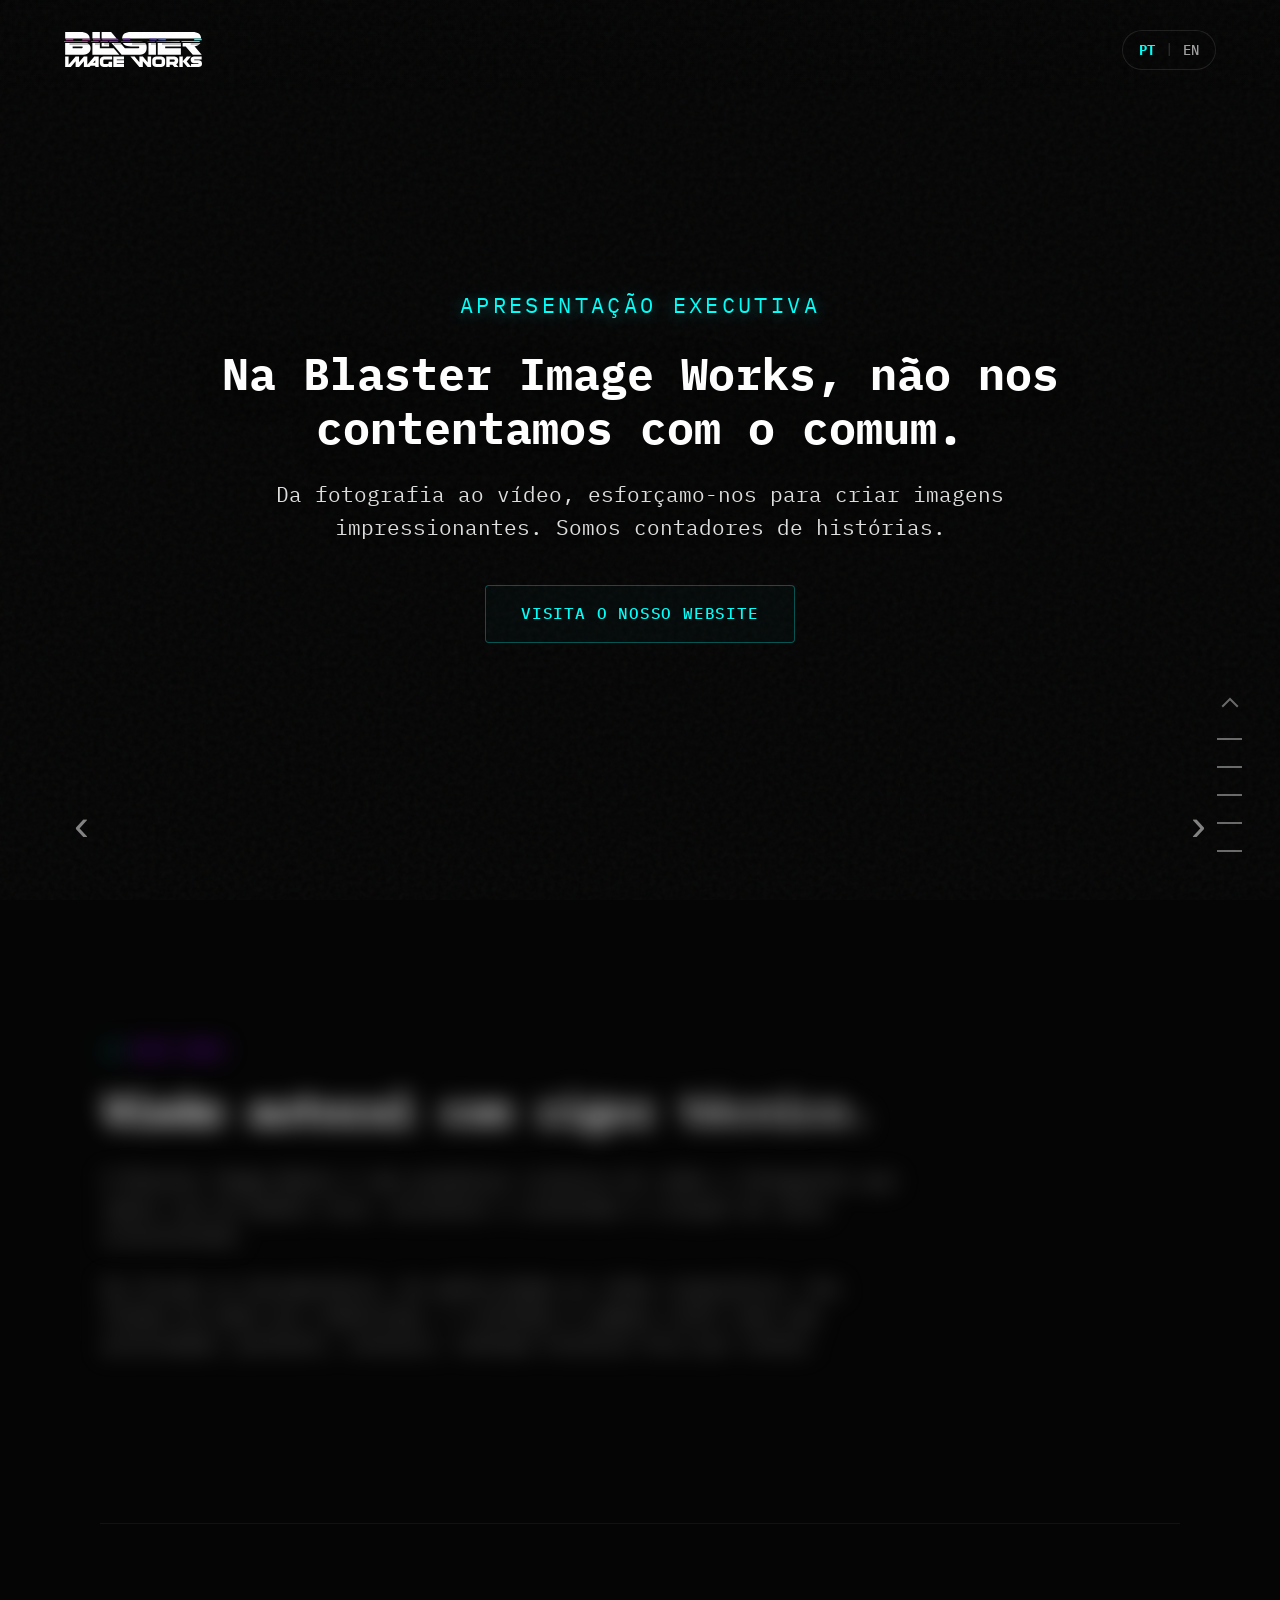
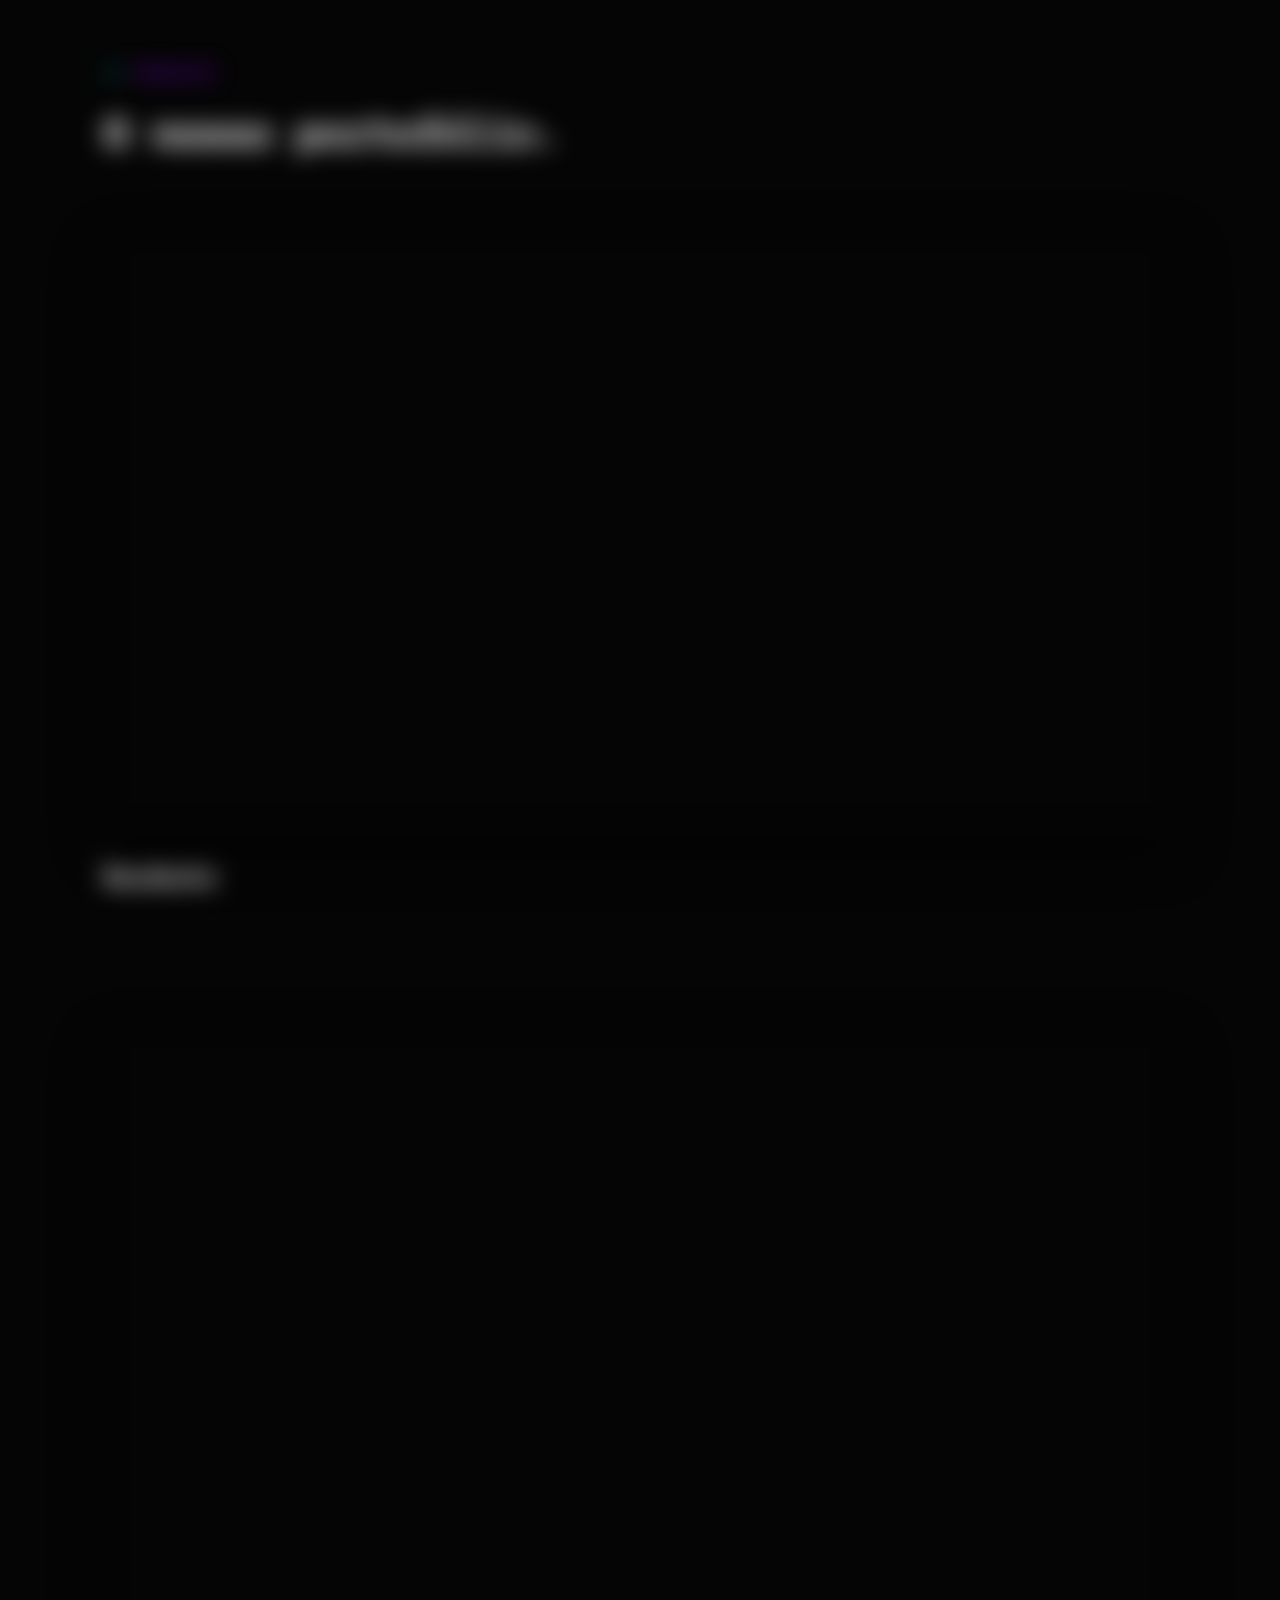
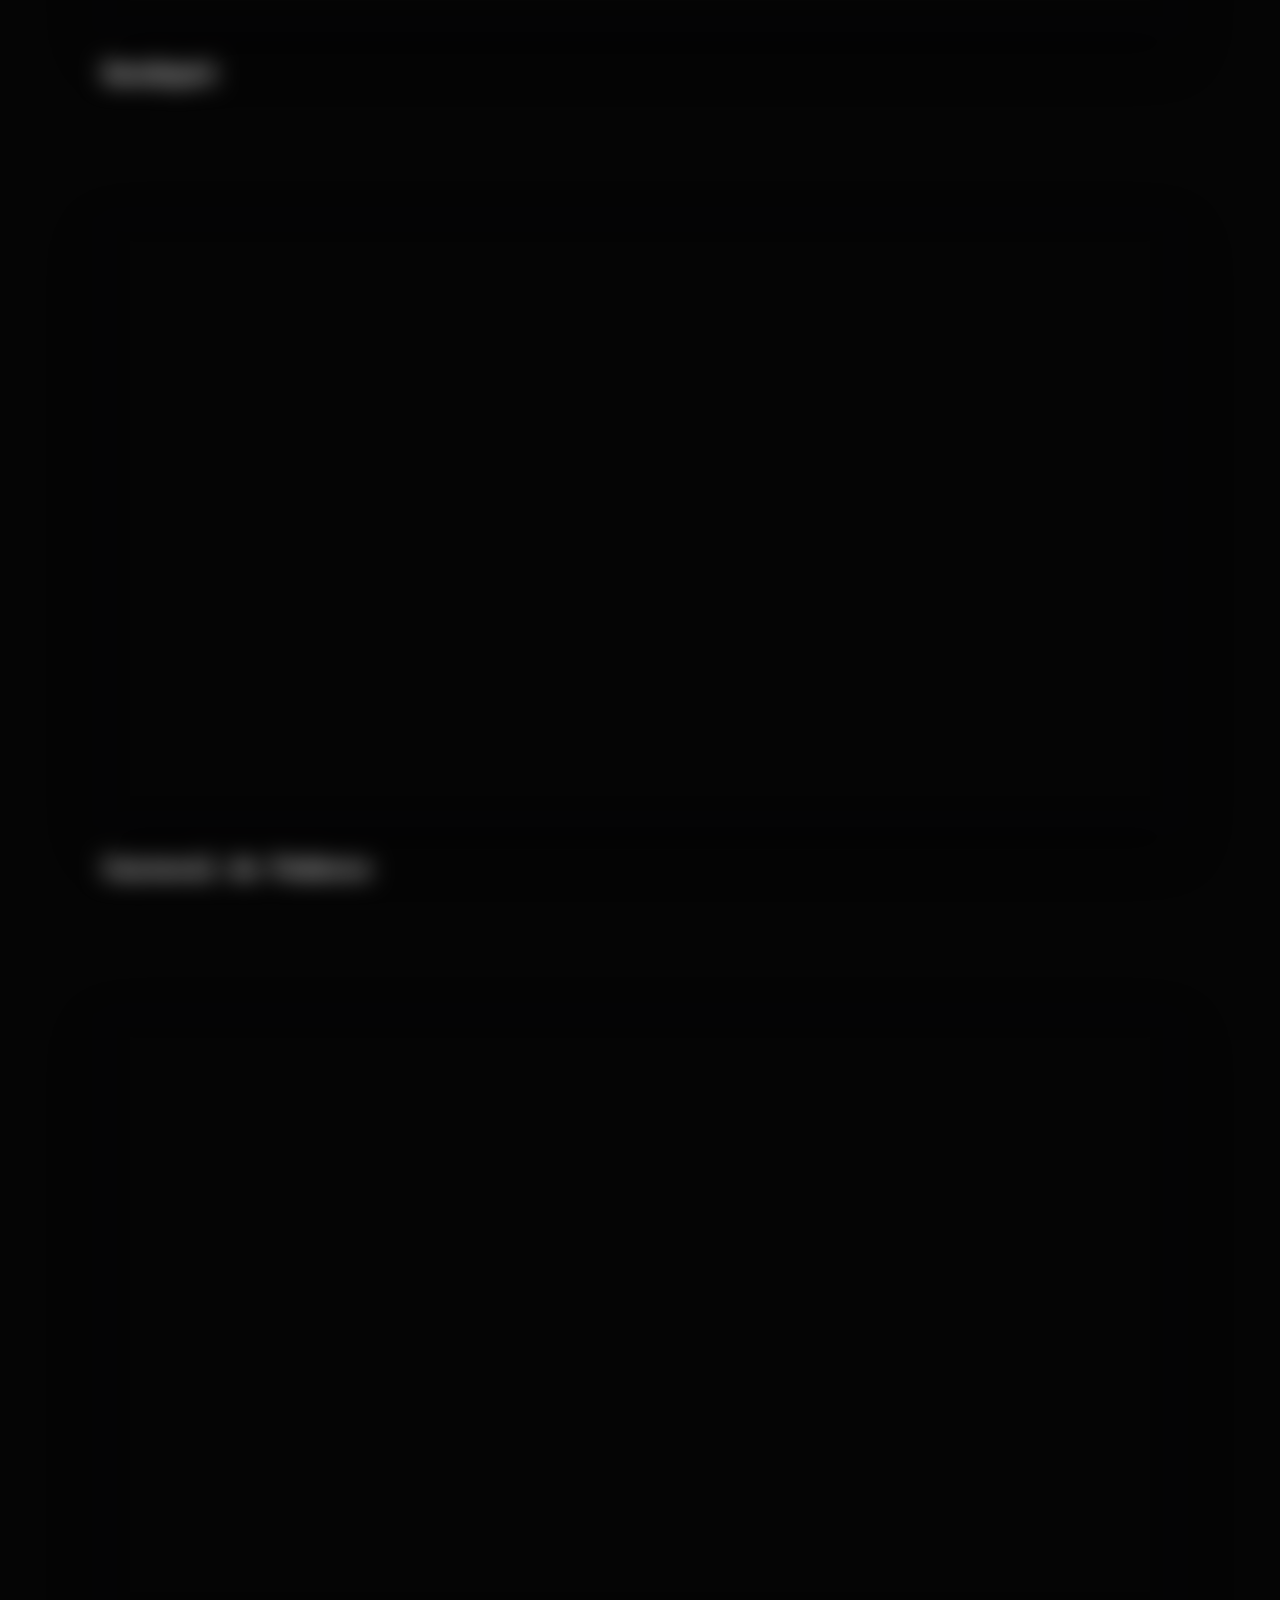
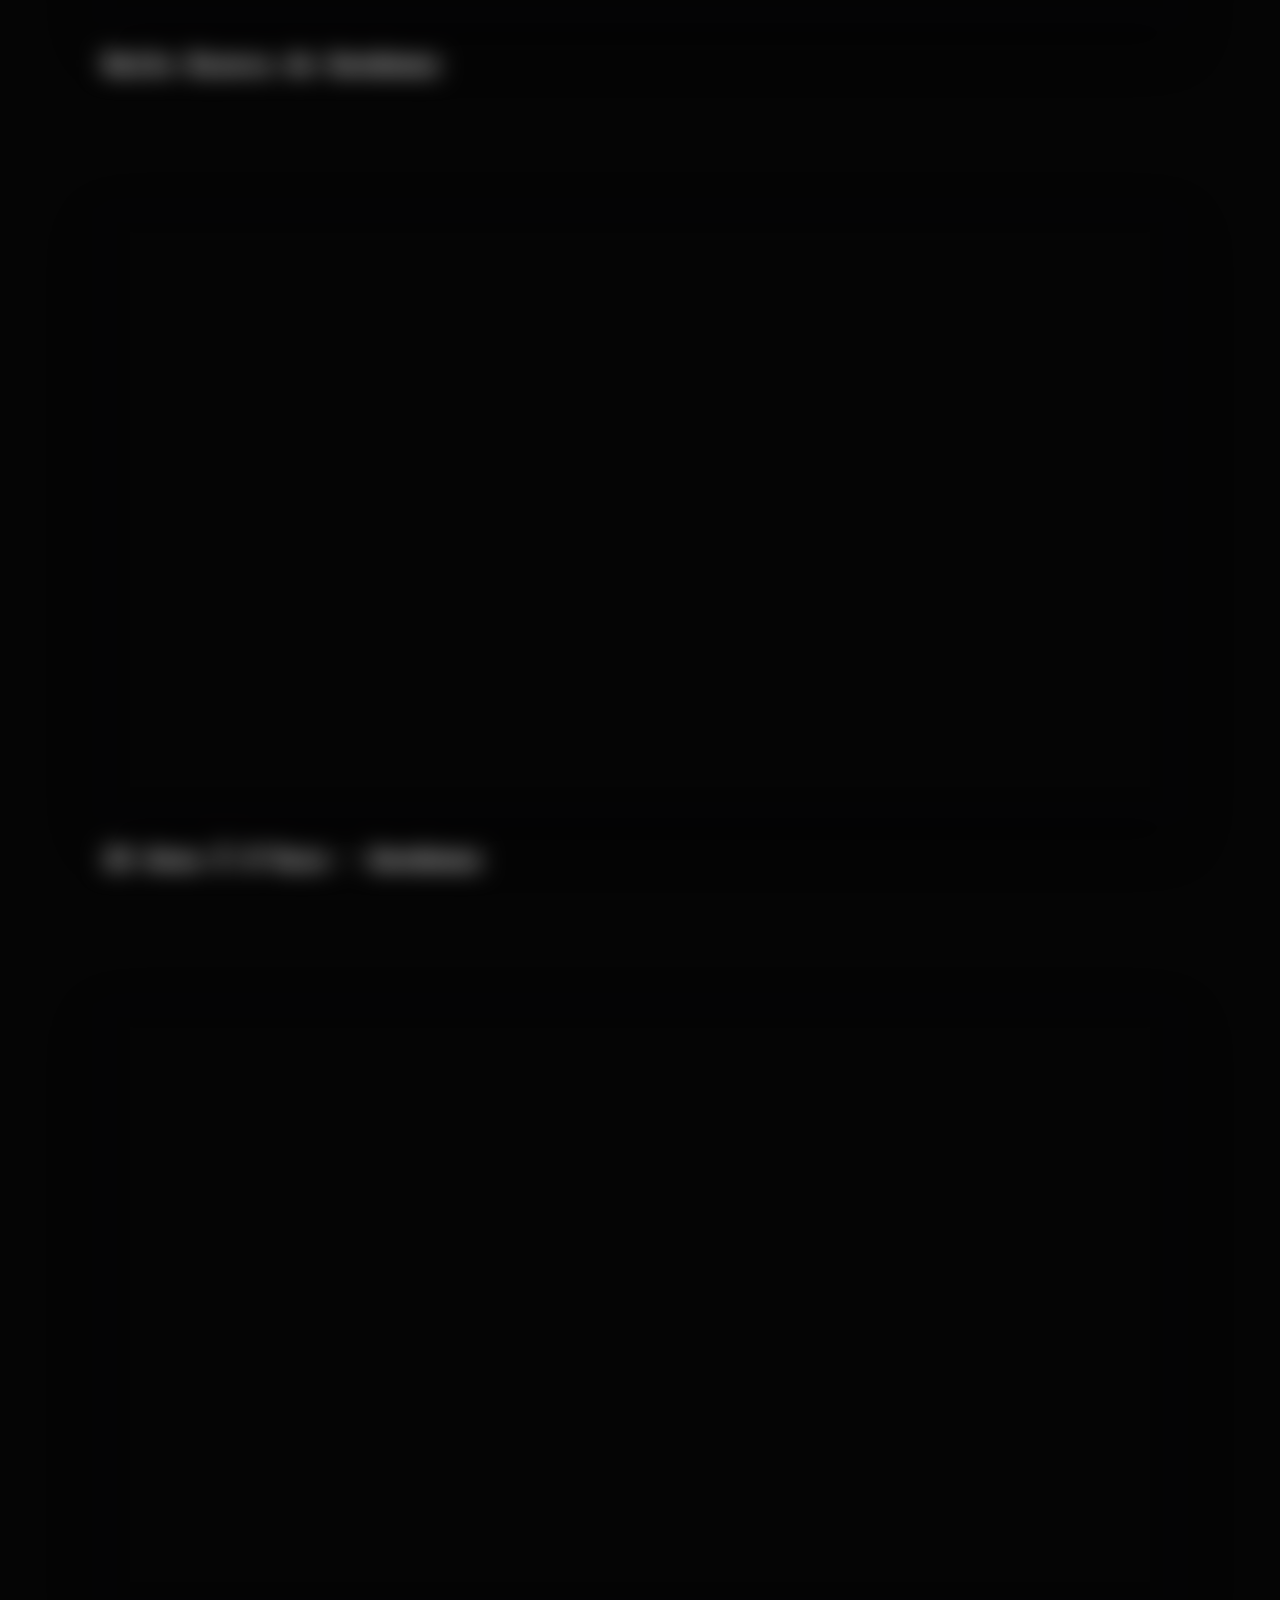
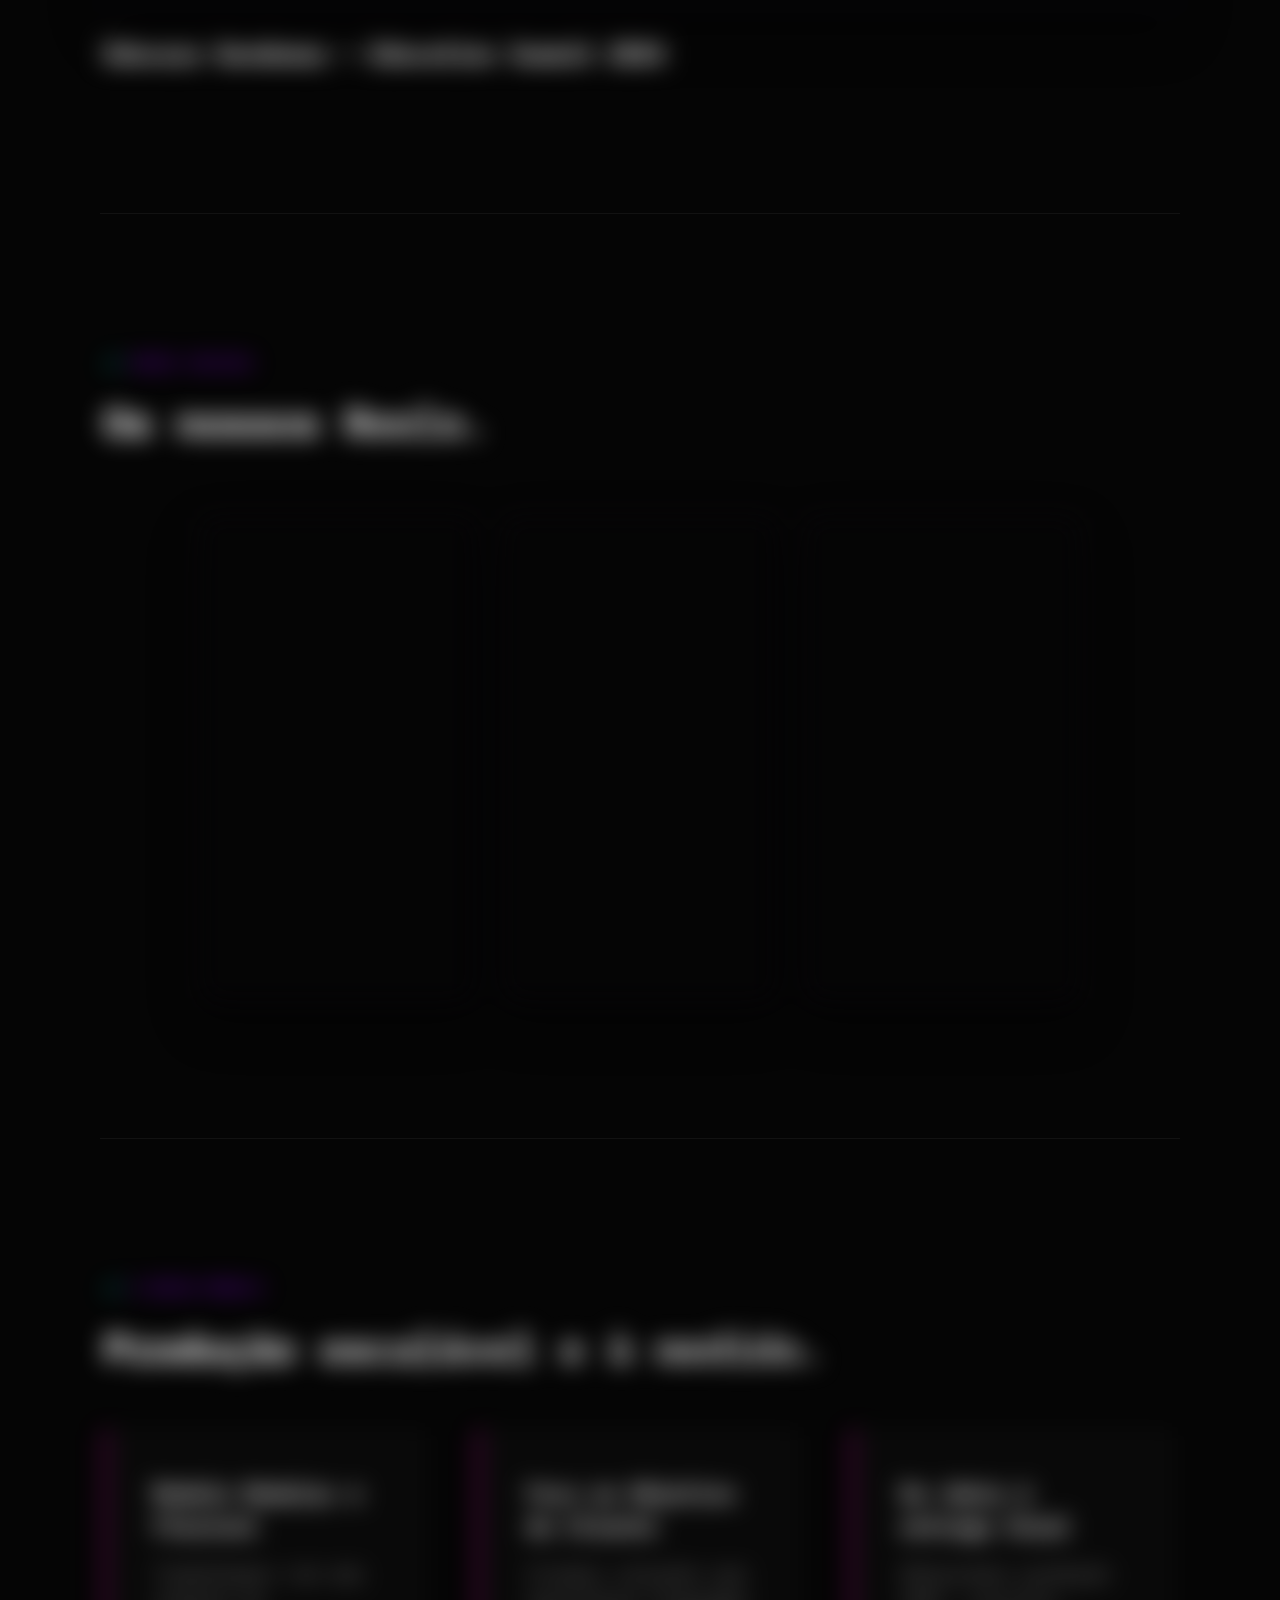
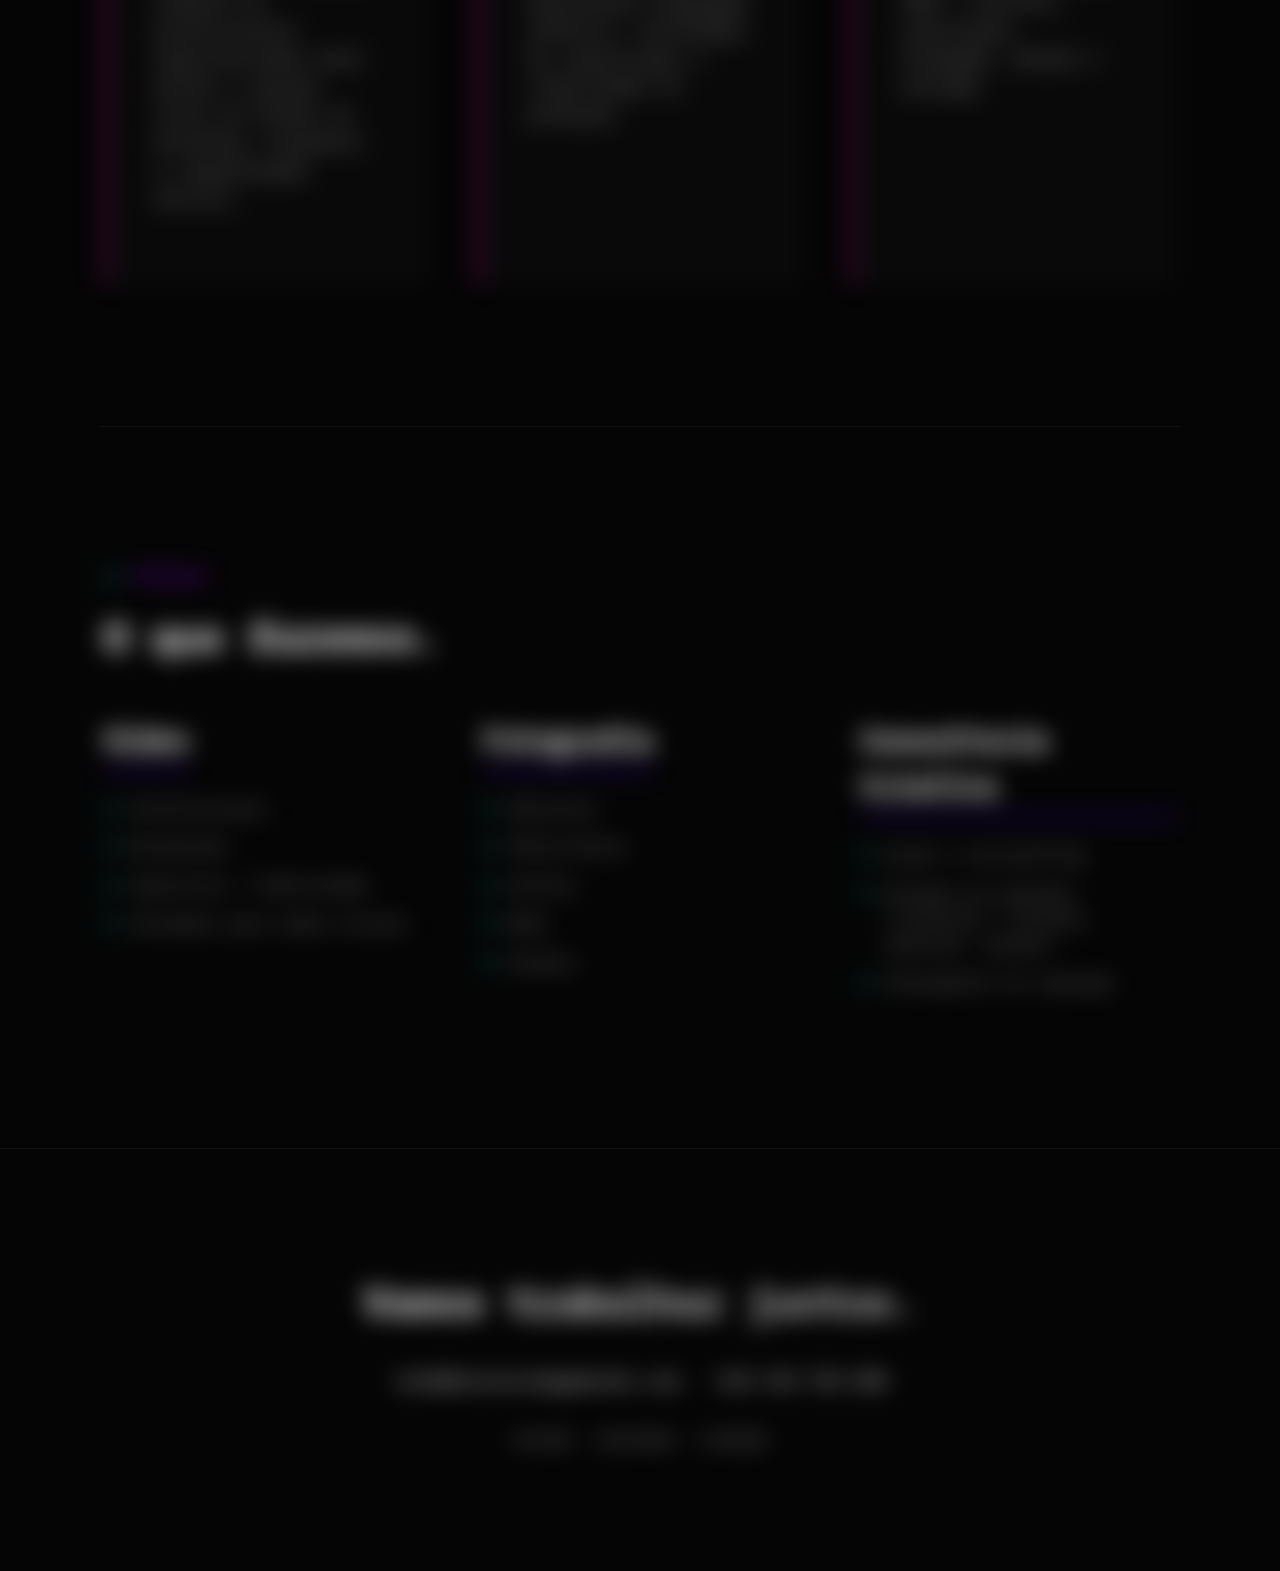
==== commit 2661a666: "v9.1" ====
--- a/index.html
+++ b/index.html
@@ -111,11 +111,11 @@
                 </div>
                 <div class="video-item fade-in-up">
                     <div class="video-container">
-                        <iframe src="https://www.youtube.com/embed/QD3uBG-jsGQ" title="Descobre o teu Interior" allow="accelerometer; autoplay; clipboard-write; encrypted-media; gyroscope; picture-in-picture" allowfullscreen></iframe>
-                    </div>
-                    <div class="video-info">
-                        <h3 class="lang-pt">Descobre o teu Interior</h3>
-                        <h3 class="lang-en">Discover Your Interior</h3>
+                        <iframe src="https://www.youtube.com/embed/PQenxhxA8Xg" title="Gondopet" allow="accelerometer; autoplay; clipboard-write; encrypted-media; gyroscope; picture-in-picture" allowfullscreen></iframe>
+                    </div>
+                    <div class="video-info">
+                        <h3 class="lang-pt">Gondopet</h3>
+                        <h3 class="lang-en">Gondopet</h3>
                     </div>
                 </div>
                 <div class="video-item fade-in-up">
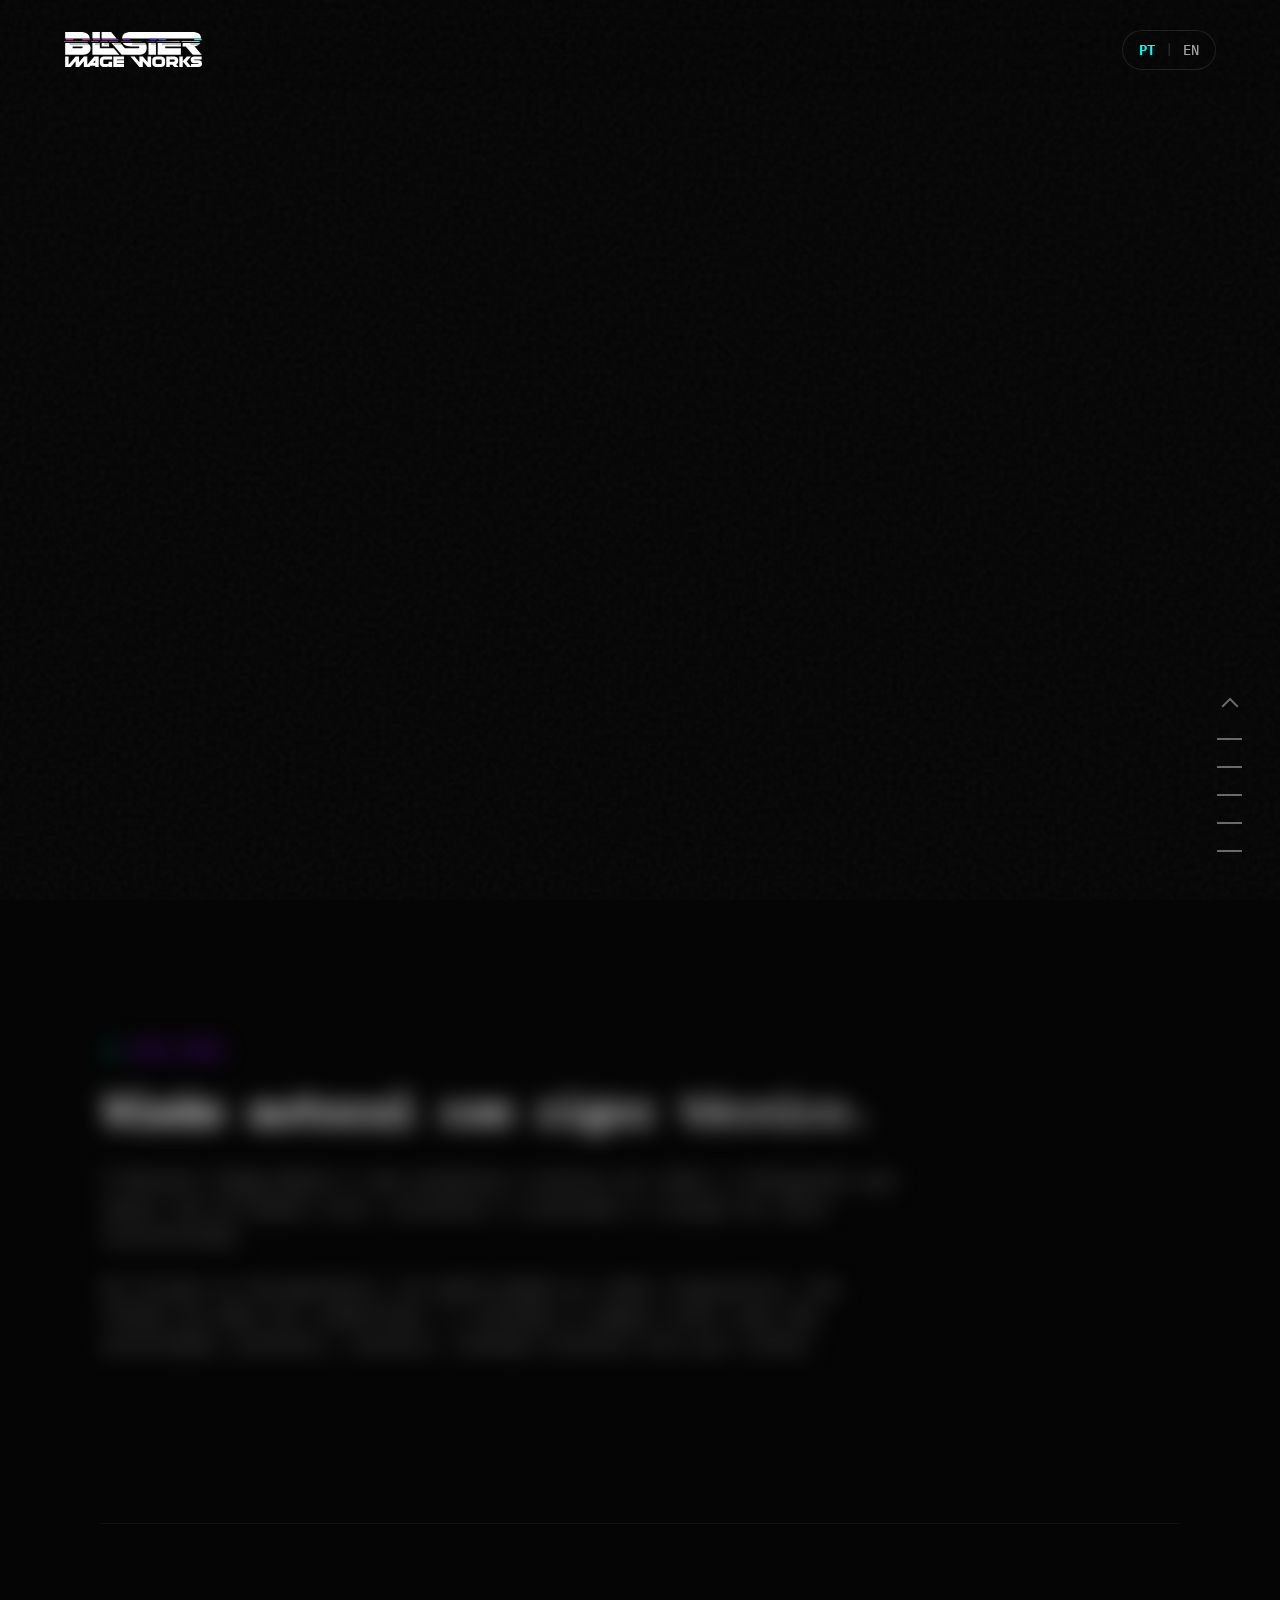
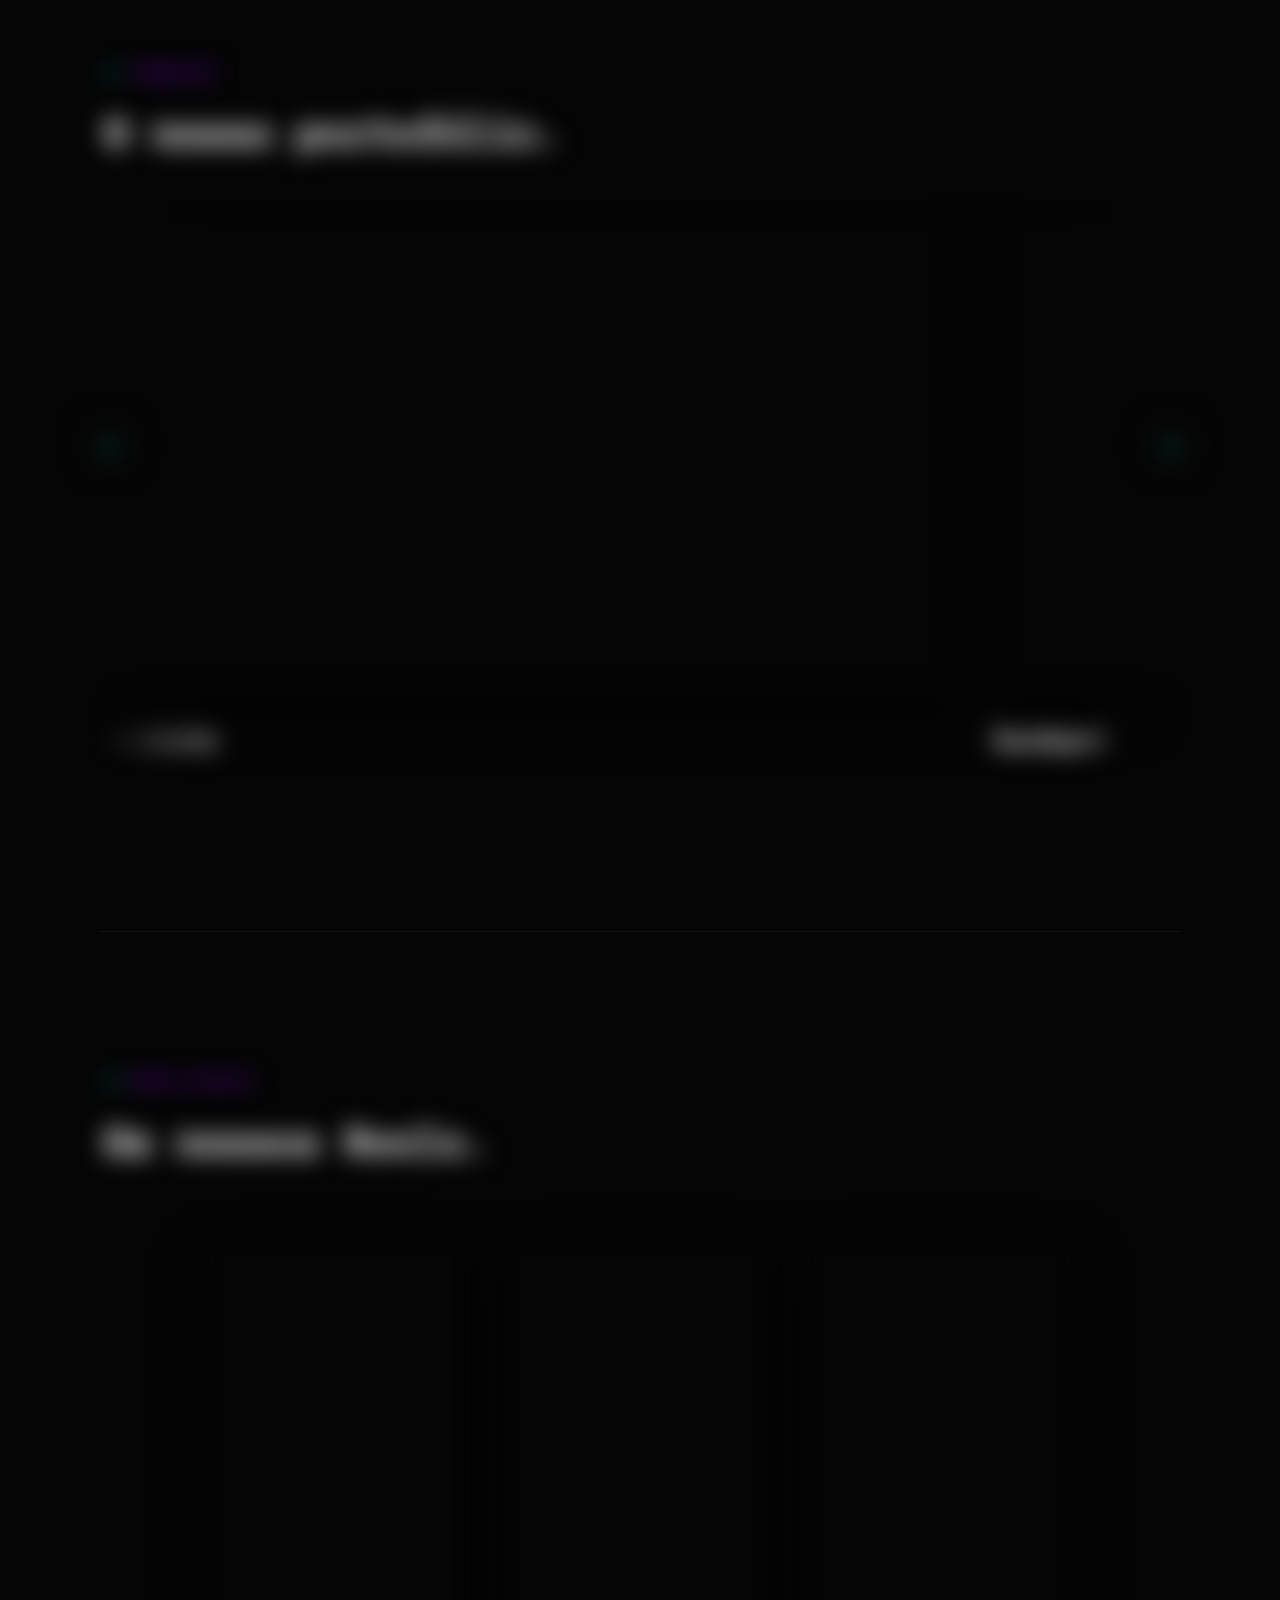
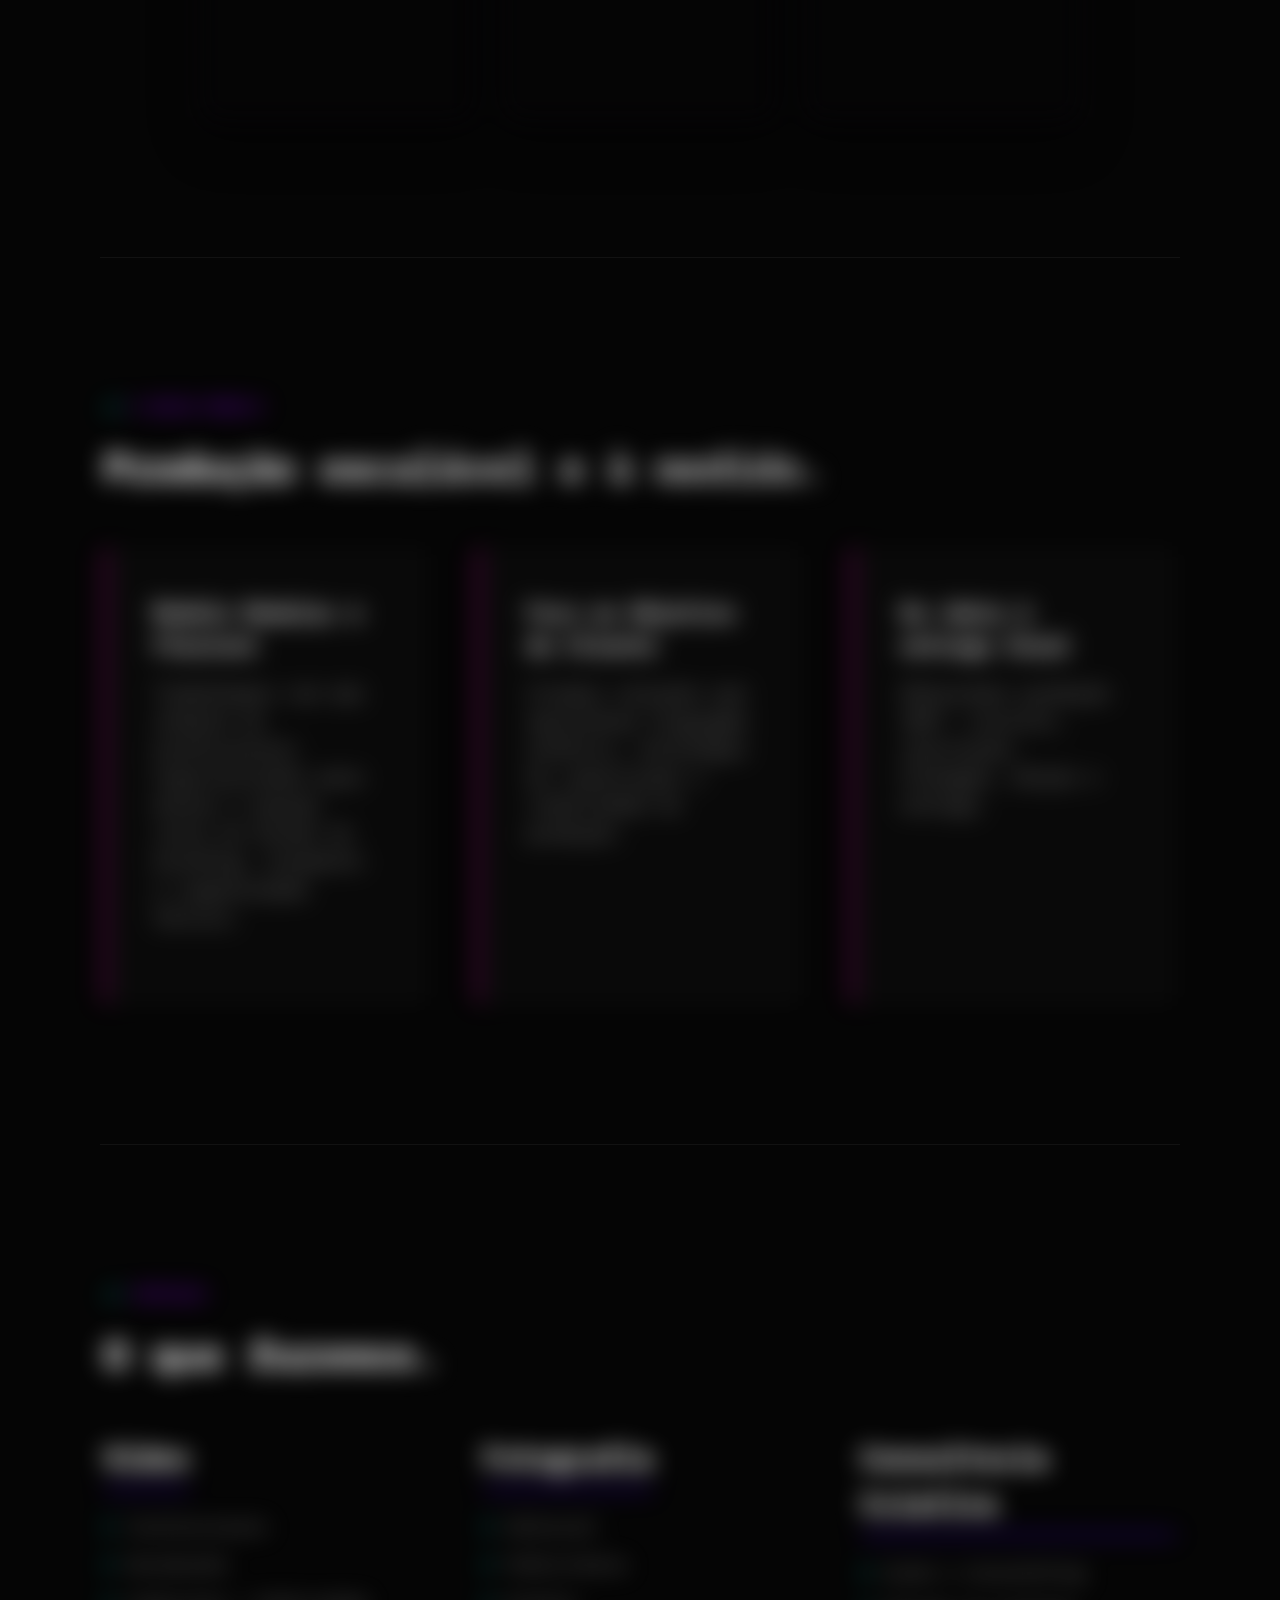
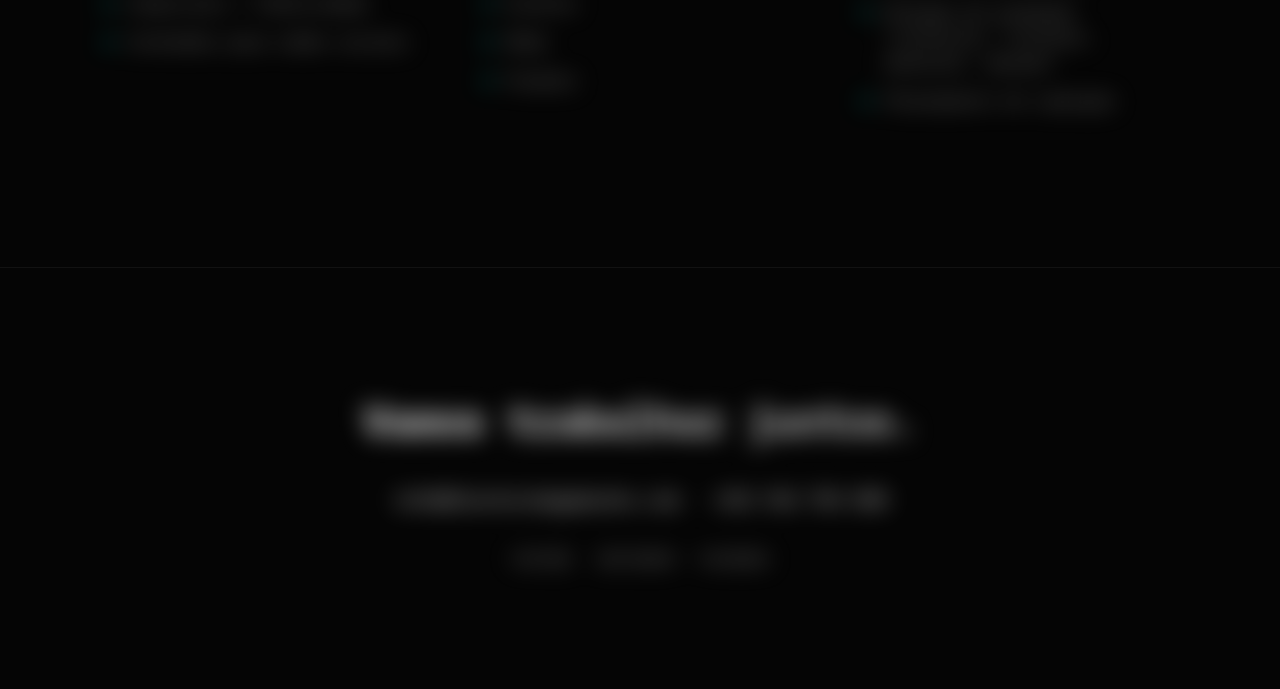
==== commit 4067d5bf: "v10" ====
--- a/index.html
+++ b/index.html
@@ -102,59 +102,76 @@
             <span class="section-label fade-in-up lang-en">Our Work</span>
             <h2 class="fade-in-up delay-1 lang-pt">O nosso portefólio.</h2>
             <h2 class="fade-in-up delay-1 lang-en">Our portfolio.</h2>
-            <div class="video-grid">
-                <div class="video-item fade-in-up delay-2">
-                    <div class="video-container">
-                        <iframe src="https://www.youtube.com/embed/hGcgFDQjm9o" title="Nordeste" allow="accelerometer; autoplay; clipboard-write; encrypted-media; gyroscope; picture-in-picture" allowfullscreen></iframe>
-                    </div>
-                    <div class="video-info"><h3>Nordeste</h3></div>
-                </div>
-                <div class="video-item fade-in-up">
-                    <div class="video-container">
-                        <iframe src="https://www.youtube.com/embed/PQenxhxA8Xg" title="Gondopet" allow="accelerometer; autoplay; clipboard-write; encrypted-media; gyroscope; picture-in-picture" allowfullscreen></iframe>
-                    </div>
-                    <div class="video-info">
-                        <h3 class="lang-pt">Gondopet</h3>
-                        <h3 class="lang-en">Gondopet</h3>
-                    </div>
-                </div>
-                <div class="video-item fade-in-up">
-                    <div class="video-container">
-                        <iframe src="https://www.youtube.com/embed/23LAiYlqfJw" title="Carnaval de Podence" allow="accelerometer; autoplay; clipboard-write; encrypted-media; gyroscope; picture-in-picture" allowfullscreen></iframe>
-                    </div>
-                    <div class="video-info">
-                        <h3 class="lang-pt">Carnaval de Podence</h3>
-                        <h3 class="lang-en">Podence Carnival</h3>
-                    </div>
-                </div>
-                <div class="video-item fade-in-up">
-                    <div class="video-container">
-                        <iframe src="https://www.youtube.com/embed/MxN4aNysUeg" title="Noite Branca de Gondomar" allow="accelerometer; autoplay; clipboard-write; encrypted-media; gyroscope; picture-in-picture" allowfullscreen></iframe>
-                    </div>
-                    <div class="video-info">
-                        <h3 class="lang-pt">Noite Branca de Gondomar</h3>
-                        <h3 class="lang-en">Noite Branca of Gondomar</h3>
-                    </div>
-                </div>
-                <div class="video-item fade-in-up">
-                    <div class="video-container">
-                        <iframe src="https://www.youtube.com/embed/dYw90RQdago" title="25 Anos É D’Ouro - Gondomar" allow="accelerometer; autoplay; clipboard-write; encrypted-media; gyroscope; picture-in-picture" allowfullscreen></iframe>
-                    </div>
-                    <div class="video-info">
-                        <h3 class="lang-pt">25 Anos É D’Ouro - Gondomar</h3>
-                        <h3 class="lang-en">25 Anos É D’Ouro - Gondomar</h3>
-                    </div>
-                </div>
-                <div class="video-item fade-in-up">
-                    <div class="video-container">
-                        <iframe src="https://www.youtube.com/embed/rBxltb8NcOc" title="Educare Gondomar" allow="accelerometer; autoplay; clipboard-write; encrypted-media; gyroscope; picture-in-picture" allowfullscreen></iframe>
-                    </div>
-                    <div class="video-info">
-                        <h3 class="lang-pt">Educare Gondomar — Education Summit 2024</h3>
-                        <h3 class="lang-en">Educare Gondomar — Education Summit 2024</h3>
-                    </div>
-                </div>
-            </div>
+            
+            <!-- Início do Carrossel de Vídeos -->
+            <div class="youtube-carousel-wrapper fade-in-up delay-2">
+                <button class="yt-btn yt-prev magnetic" id="yt-prev">&#8249;</button>
+                
+                <div class="youtube-track" id="yt-track">
+                    
+                    <div class="video-item">
+                        <div class="video-container">
+                            <iframe src="https://www.youtube.com/embed/hGcgFDQjm9o" title="Nordeste" allow="accelerometer; autoplay; clipboard-write; encrypted-media; gyroscope; picture-in-picture" allowfullscreen></iframe>
+                        </div>
+                        <div class="video-info"><h3>Nordeste</h3></div>
+                    </div>
+                    
+                    <div class="video-item">
+                        <div class="video-container">
+                            <!-- Já trocado para o vídeo do Gondopet -->
+                            <iframe src="https://www.youtube.com/embed/PQenxhxA8Xg" title="Gondopet" allow="accelerometer; autoplay; clipboard-write; encrypted-media; gyroscope; picture-in-picture" allowfullscreen></iframe>
+                        </div>
+                        <div class="video-info">
+                            <h3 class="lang-pt">Gondopet</h3>
+                            <h3 class="lang-en">Gondopet</h3>
+                        </div>
+                    </div>
+                    
+                    <div class="video-item">
+                        <div class="video-container">
+                            <iframe src="https://www.youtube.com/embed/23LAiYlqfJw" title="Carnaval de Podence" allow="accelerometer; autoplay; clipboard-write; encrypted-media; gyroscope; picture-in-picture" allowfullscreen></iframe>
+                        </div>
+                        <div class="video-info">
+                            <h3 class="lang-pt">Carnaval de Podence</h3>
+                            <h3 class="lang-en">Podence Carnival</h3>
+                        </div>
+                    </div>
+                    
+                    <div class="video-item">
+                        <div class="video-container">
+                            <iframe src="https://www.youtube.com/embed/MxN4aNysUeg" title="Noite Branca de Gondomar" allow="accelerometer; autoplay; clipboard-write; encrypted-media; gyroscope; picture-in-picture" allowfullscreen></iframe>
+                        </div>
+                        <div class="video-info">
+                            <h3 class="lang-pt">Noite Branca de Gondomar</h3>
+                            <h3 class="lang-en">Noite Branca of Gondomar</h3>
+                        </div>
+                    </div>
+                    
+                    <div class="video-item">
+                        <div class="video-container">
+                            <iframe src="https://www.youtube.com/embed/dYw90RQdago" title="25 Anos É D’Ouro - Gondomar" allow="accelerometer; autoplay; clipboard-write; encrypted-media; gyroscope; picture-in-picture" allowfullscreen></iframe>
+                        </div>
+                        <div class="video-info">
+                            <h3 class="lang-pt">25 Anos É D’Ouro - Gondomar</h3>
+                            <h3 class="lang-en">25 Anos É D’Ouro - Gondomar</h3>
+                        </div>
+                    </div>
+                    
+                    <div class="video-item">
+                        <div class="video-container">
+                            <iframe src="https://www.youtube.com/embed/rBxltb8NcOc" title="Educare Gondomar" allow="accelerometer; autoplay; clipboard-write; encrypted-media; gyroscope; picture-in-picture" allowfullscreen></iframe>
+                        </div>
+                        <div class="video-info">
+                            <h3 class="lang-pt">Educare Gondomar — Education Summit 2024</h3>
+                            <h3 class="lang-en">Educare Gondomar — Education Summit 2024</h3>
+                        </div>
+                    </div>
+                    
+                </div>
+                
+                <button class="yt-btn yt-next magnetic" id="yt-next">&#8250;</button>
+            </div>
+            <!-- Fim do Carrossel -->
         </section>
 
         <!-- NOVA SECÇÃO DOS VÍDEOS DE INSTAGRAM (REELS) -->
--- a/style.css
+++ b/style.css
@@ -223,13 +223,82 @@
 .delay-1 { transition-delay: 0.1s; } .delay-2 { transition-delay: 0.2s; } .delay-3 { transition-delay: 0.3s; } .delay-4 { transition-delay: 0.4s; }
 
 
-/* Grelha Vídeos */
-.video-grid { display: flex; flex-direction: column; gap: 8rem; margin-top: 4rem; }
+/* --- CARROSSEL DE VÍDEOS (YOUTUBE) --- */
+.youtube-carousel-wrapper {
+    position: relative;
+    width: 100%;
+    margin-top: 3rem;
+}
+
+.youtube-track {
+    display: flex;
+    gap: 2rem;
+    overflow-x: auto;
+    scroll-snap-type: x mandatory;
+    scroll-behavior: smooth;
+    padding-bottom: 2rem;
+    -ms-overflow-style: none;
+    scrollbar-width: none;
+    
+    /* Adiciona a máscara de transparência nas laterais */
+    -webkit-mask-image: linear-gradient(to right, transparent, black 10%, black 90%, transparent);
+    mask-image: linear-gradient(to right, transparent, black 10%, black 90%, transparent);
+}
+
+.youtube-track::-webkit-scrollbar {
+    display: none; 
+}
+
+.youtube-track .video-item {
+    flex: 0 0 80%; /* O vídeo ocupa 80% da tela para mostrar um pedaço do próximo */
+    scroll-snap-align: center;
+}
+
+/* Mantém as proporções do vídeo e os efeitos de hover originais */
 .video-container { position: relative; padding-bottom: 56.25%; height: 0; overflow: hidden; border-radius: 8px; box-shadow: 0 20px 40px rgba(0,0,0,0.5); margin-bottom: 1.5rem; border: 1px solid rgba(150, 0, 255, 0.1); transition: border-color 0.4s ease; }
 .video-container:hover { border-color: var(--brand-purple-light); }
 .video-container iframe { position: absolute; top: 0; left: 0; width: 100%; height: 100%; border: 0; }
 .video-info h3 { font-size: 1.5rem; color: var(--text-primary); }
 
+/* Setas de navegação do carrossel */
+.yt-btn {
+    position: absolute;
+    top: 40%;
+    transform: translateY(-50%);
+    z-index: 10;
+    background: rgba(5, 5, 5, 0.6);
+    border: 1px solid rgba(255,255,255,0.1);
+    backdrop-filter: blur(10px);
+    color: var(--accent-cyan);
+    width: 50px;
+    height: 50px;
+    border-radius: 50%;
+    font-size: 2rem;
+    display: flex;
+    align-items: center;
+    justify-content: center;
+    cursor: pointer;
+    transition: all 0.3s ease;
+}
+
+.yt-btn:hover {
+    background: var(--brand-purple-dark);
+    color: white;
+    border-color: var(--brand-purple-light);
+    box-shadow: 0 0 15px rgba(150, 0, 255, 0.5);
+}
+
+.yt-prev { left: -20px; }
+.yt-next { right: -20px; }
+
+@media (max-width: 768px) {
+    .youtube-track .video-item {
+        flex: 0 0 92%; 
+    }
+    .yt-btn {
+        display: none; 
+    }
+}
 
 /* Cartões do Modelo */
 .model-grid { display: grid; grid-template-columns: repeat(auto-fit, minmax(300px, 1fr)); gap: 3rem; margin-top: 3rem; }
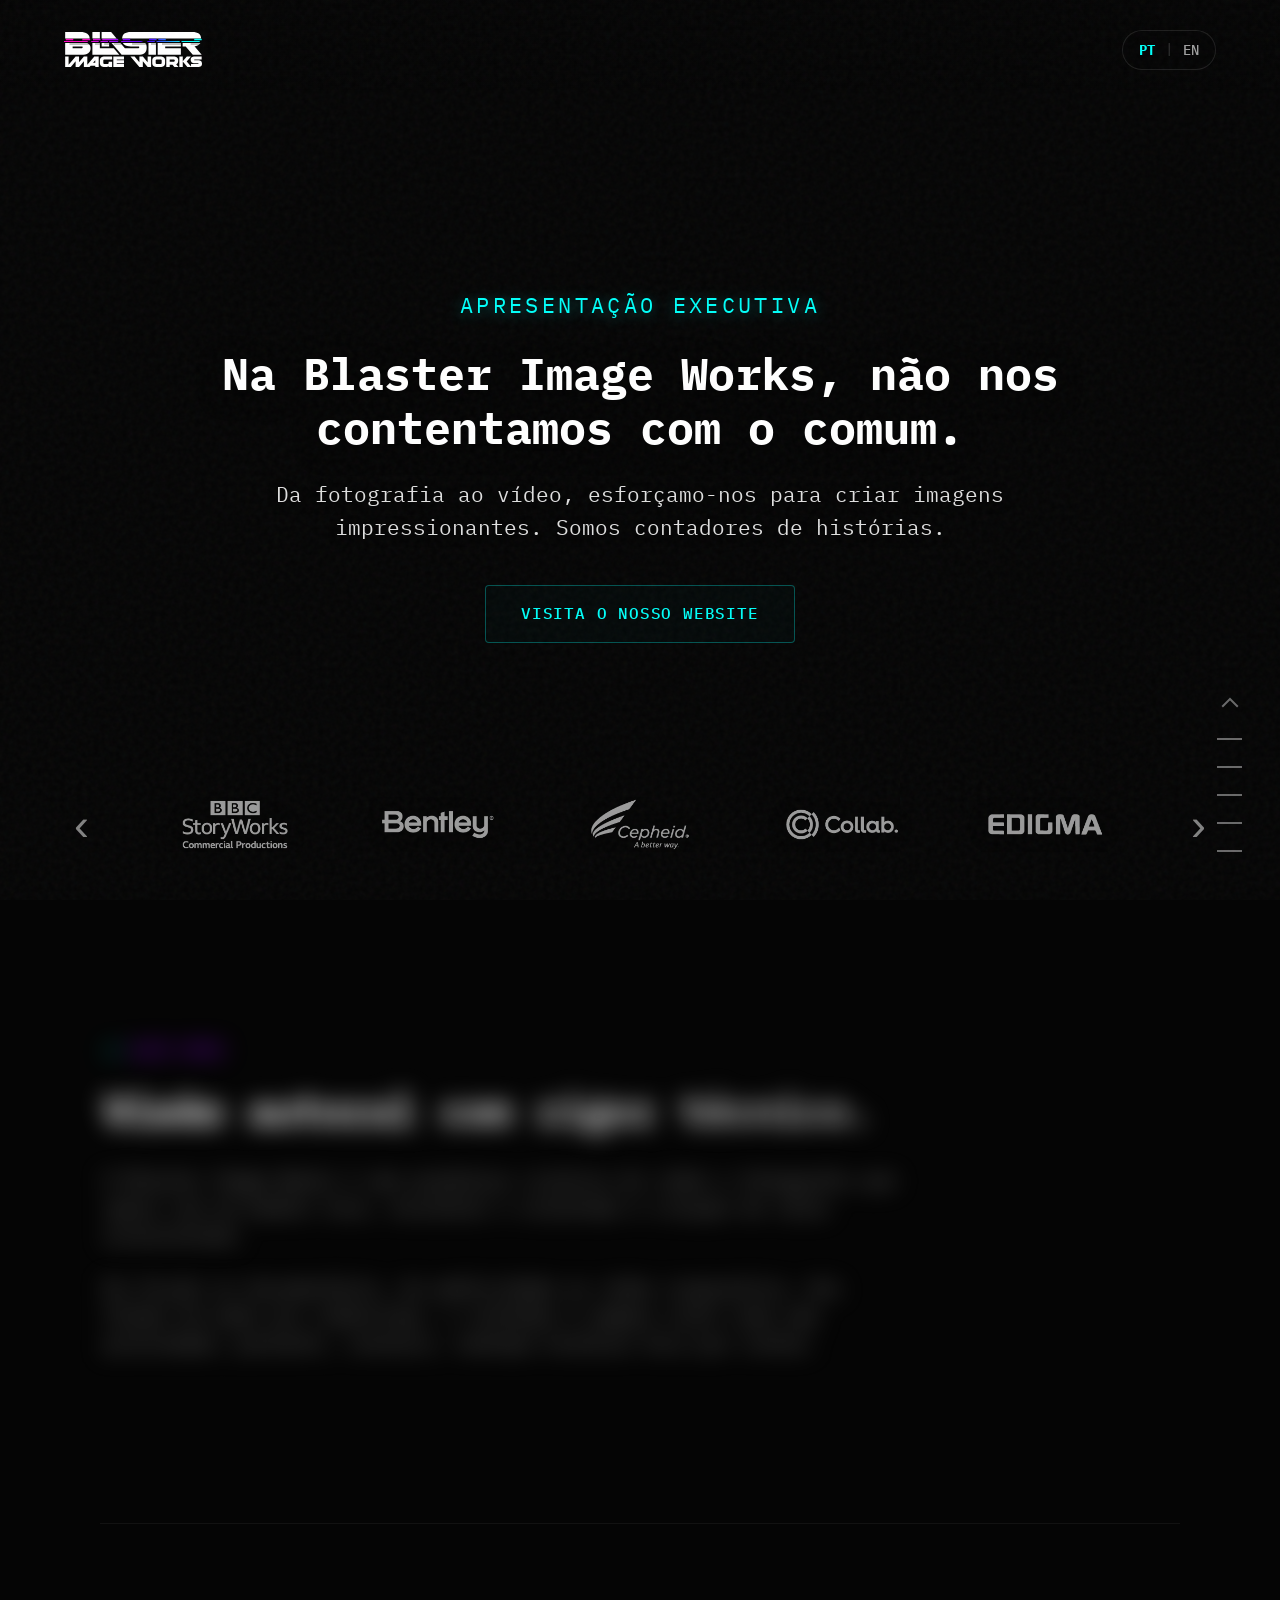
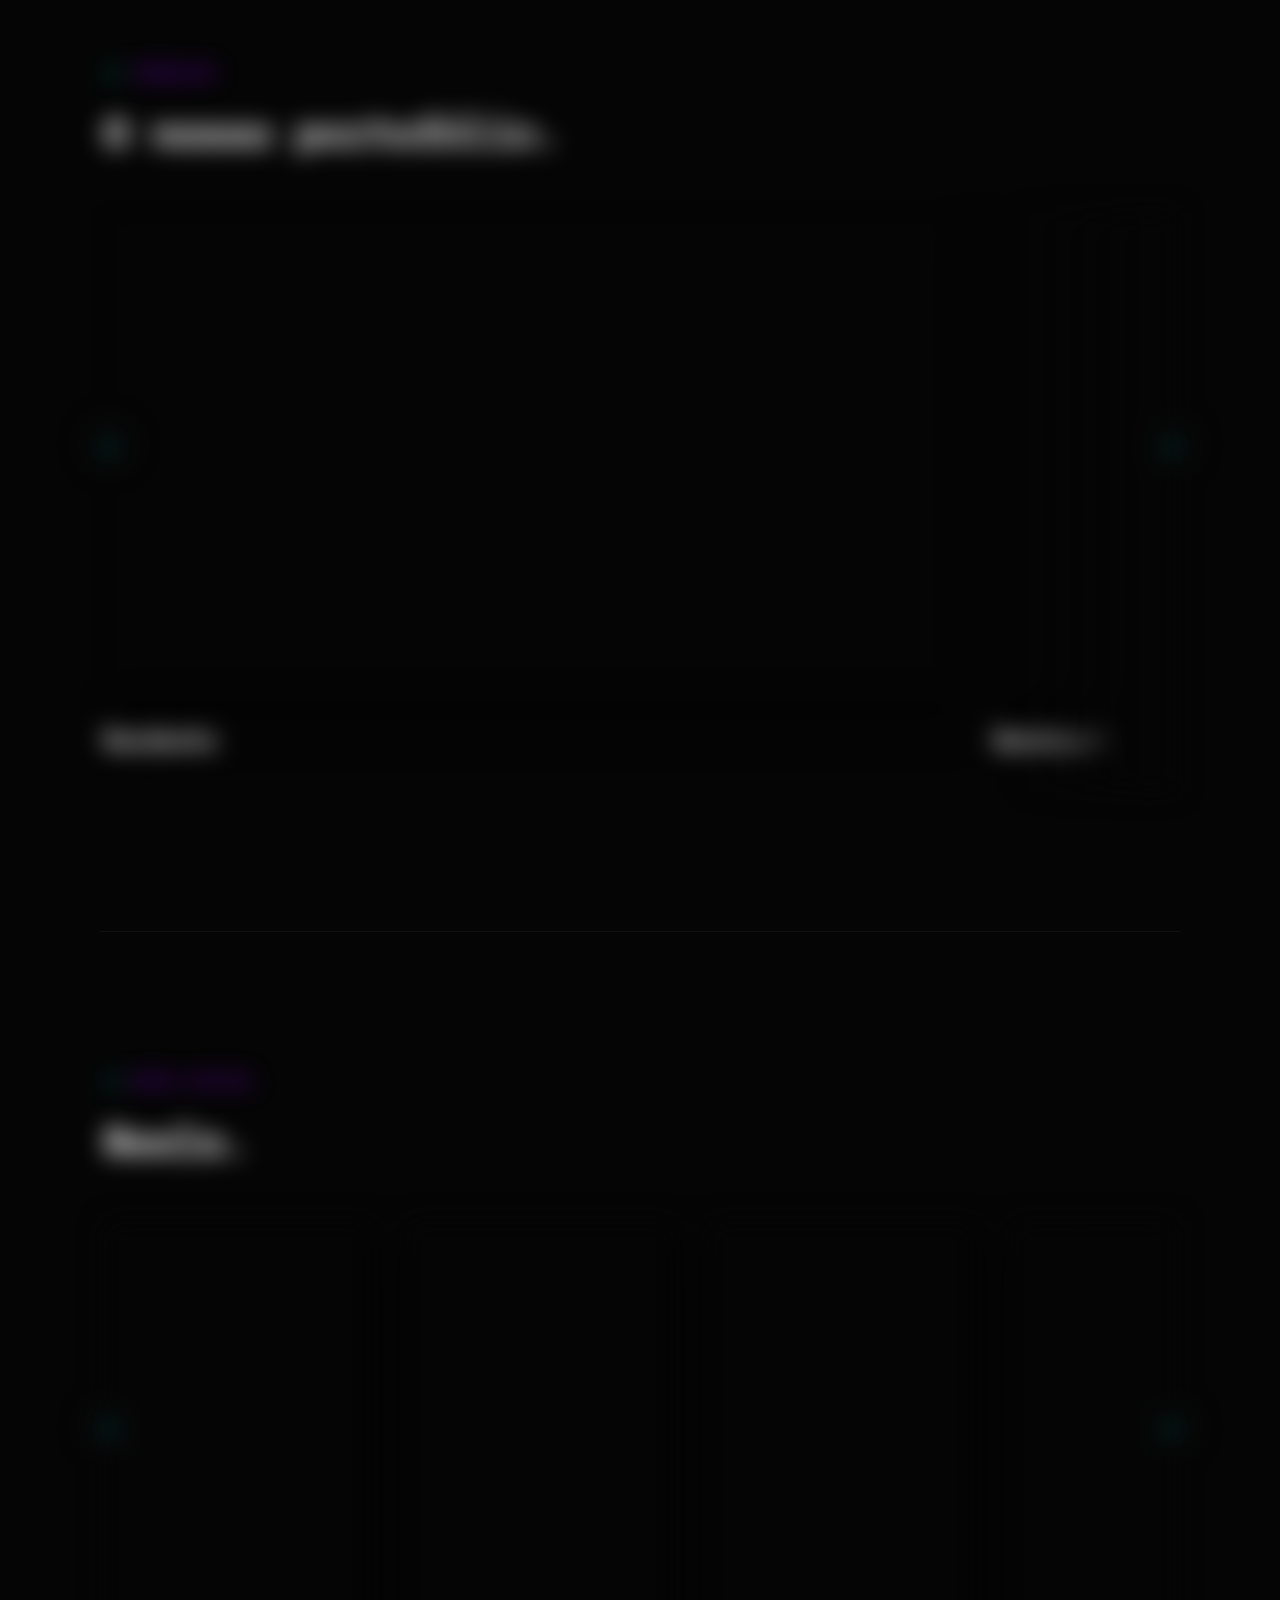
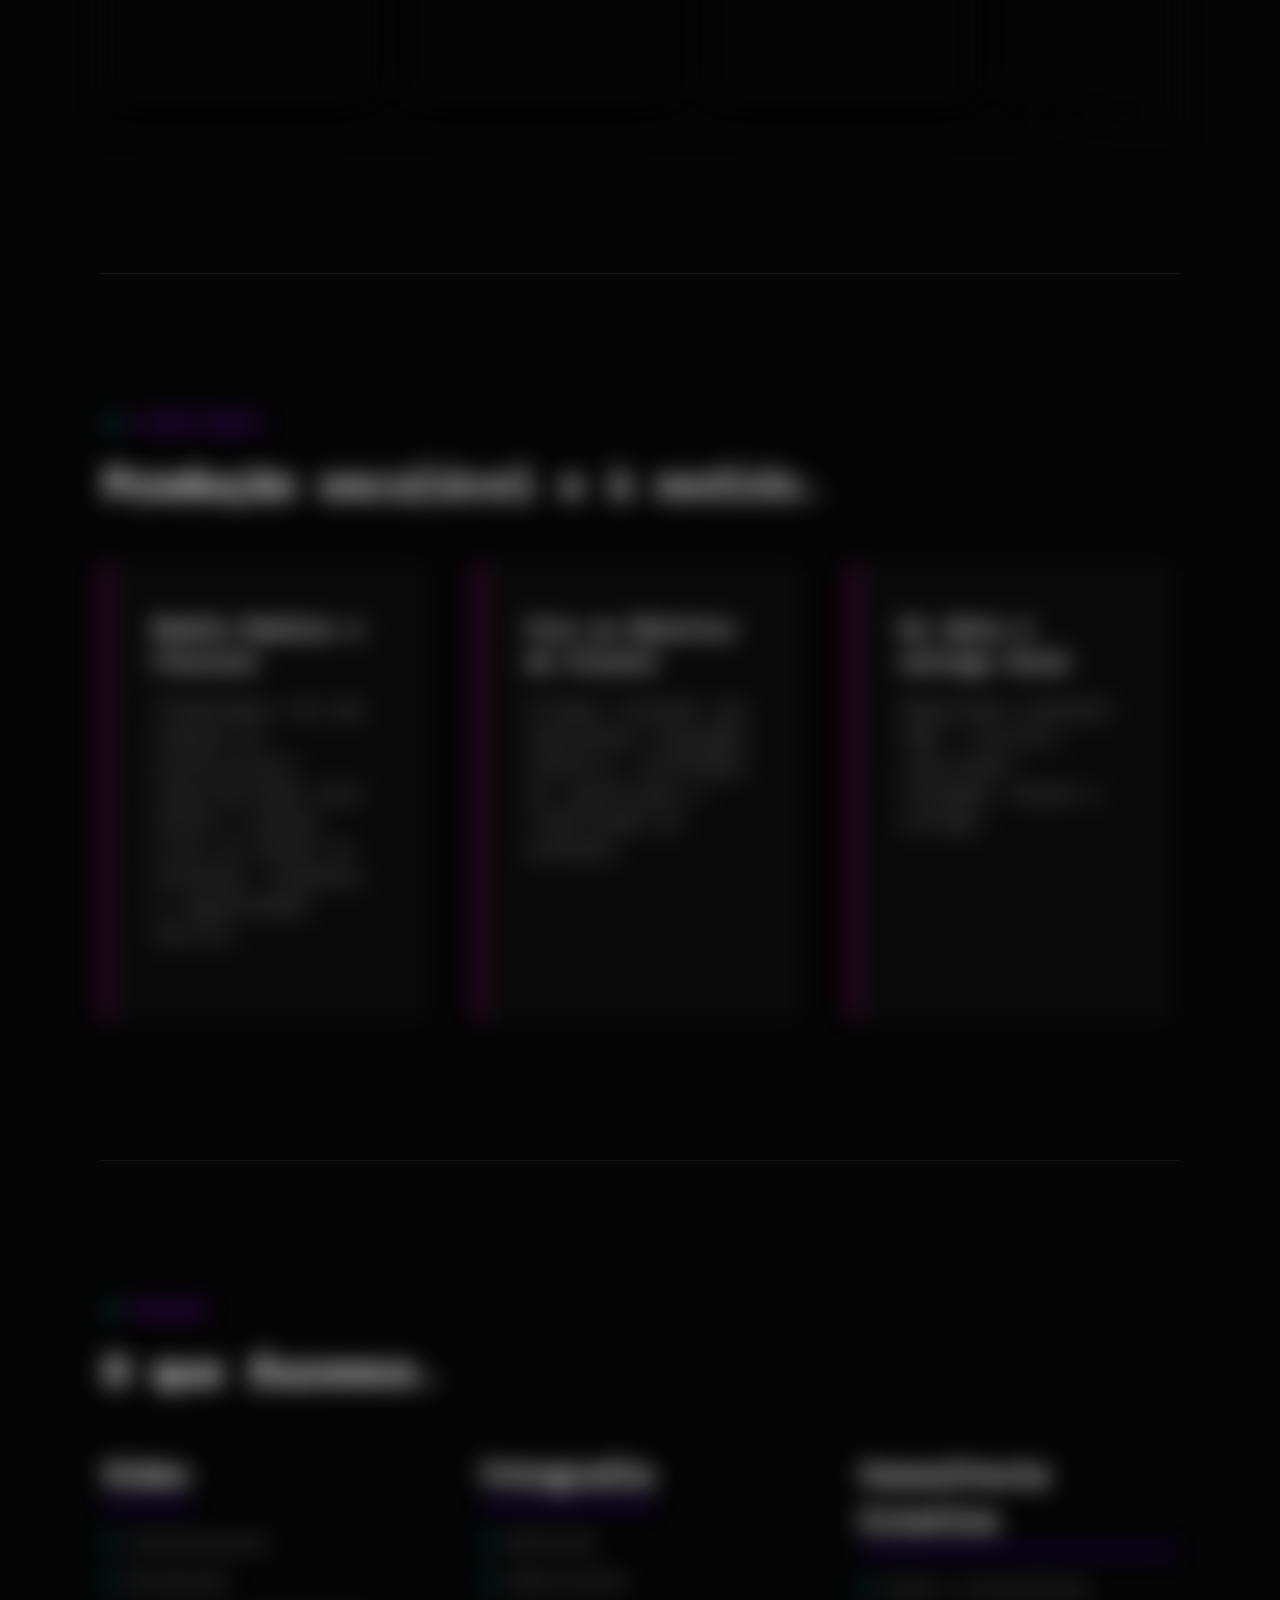
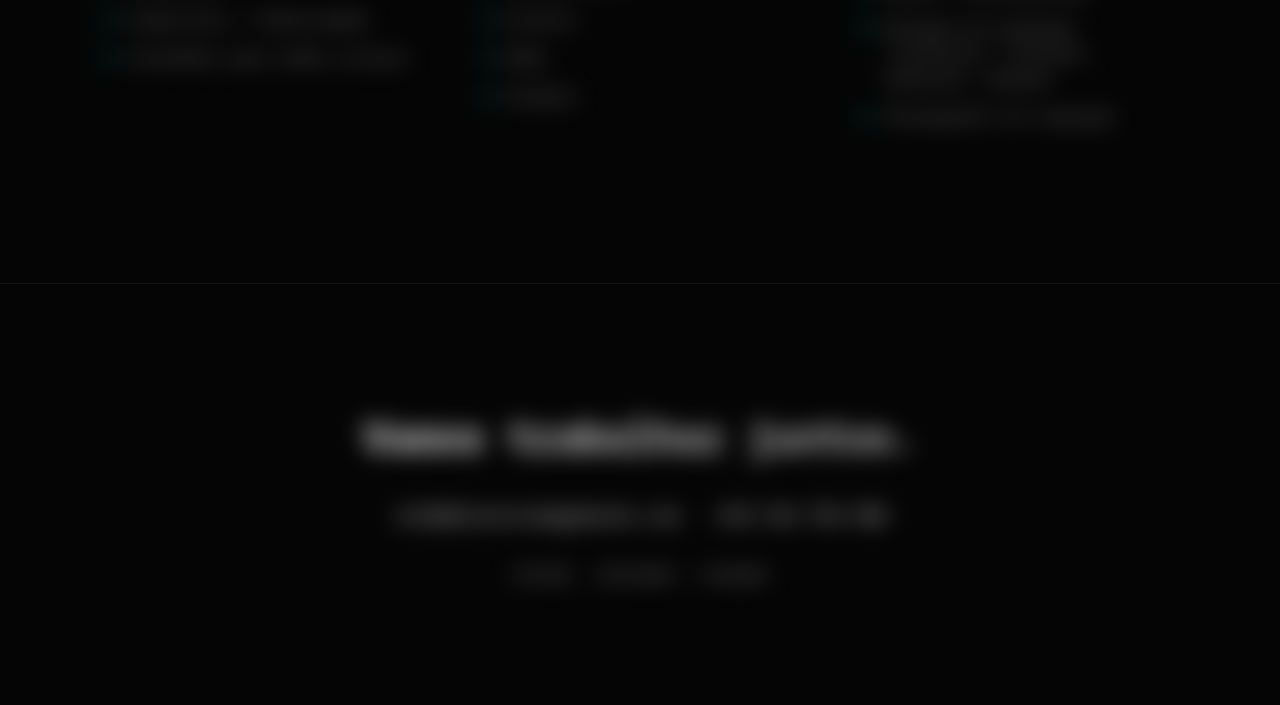
==== commit 640b15ae: "v10.1 Addition on more Reels" ====
--- a/index.html
+++ b/index.html
@@ -103,7 +103,6 @@
             <h2 class="fade-in-up delay-1 lang-pt">O nosso portefólio.</h2>
             <h2 class="fade-in-up delay-1 lang-en">Our portfolio.</h2>
             
-            <!-- Início do Carrossel de Vídeos -->
             <div class="youtube-carousel-wrapper fade-in-up delay-2">
                 <button class="yt-btn yt-prev magnetic" id="yt-prev">&#8249;</button>
                 
@@ -118,7 +117,6 @@
                     
                     <div class="video-item">
                         <div class="video-container">
-                            <!-- Já trocado para o vídeo do Gondopet -->
                             <iframe src="https://www.youtube.com/embed/PQenxhxA8Xg" title="Gondopet" allow="accelerometer; autoplay; clipboard-write; encrypted-media; gyroscope; picture-in-picture" allowfullscreen></iframe>
                         </div>
                         <div class="video-info">
@@ -171,23 +169,34 @@
                 
                 <button class="yt-btn yt-next magnetic" id="yt-next">&#8250;</button>
             </div>
-            <!-- Fim do Carrossel -->
-        </section>
-
-        <!-- NOVA SECÇÃO DOS VÍDEOS DE INSTAGRAM (REELS) -->
+        </section>
+
         <section id="reels" class="container content-section">
             <span class="section-label fade-in-up lang-pt">Redes Sociais</span>
             <span class="section-label fade-in-up lang-en">Social Media</span>
-            <h2 class="fade-in-up delay-1 lang-pt">Os nossos Reels.</h2>
-            <h2 class="fade-in-up delay-1 lang-en">Our Reels.</h2>
+            <h2 class="fade-in-up delay-1 lang-pt">Reels.</h2>
+            <h2 class="fade-in-up delay-1 lang-en">Reels.</h2>
             
-            <div class="instagram-reels-container fade-in-up delay-2">
-                <iframe src="https://www.instagram.com/reel/DArLXoCipkn/embed" width="320" height="540" frameborder="0" scrolling="no" allowtransparency="true"></iframe>
-                <iframe src="https://www.instagram.com/reel/C82jpIFuwkg/embed" width="320" height="540" frameborder="0" scrolling="no" allowtransparency="true"></iframe>
-                <iframe src="https://www.instagram.com/reel/C7znFUcvaG4/embed" width="320" height="540" frameborder="0" scrolling="no" allowtransparency="true"></iframe>
-            </div>
-        </section>
-        <!-- FIM DA NOVA SECÇÃO -->
+            <div class="youtube-carousel-wrapper fade-in-up delay-2">
+                <button class="yt-btn yt-prev magnetic" id="reels-prev">&#8249;</button>
+                
+                <div class="youtube-track" id="reels-track">
+                    <div class="reel-item"><iframe src="https://www.instagram.com/reel/DArLXoCipkn/embed" width="270" height="480" frameborder="0" scrolling="no" allowtransparency="true"></iframe></div>
+                    <div class="reel-item"><iframe src="https://www.instagram.com/reel/C82jpIFuwkg/embed" width="270" height="480" frameborder="0" scrolling="no" allowtransparency="true"></iframe></div>
+                    <div class="reel-item"><iframe src="https://www.instagram.com/reel/DKCz7n5op6B/embed" width="270" height="480" frameborder="0" scrolling="no" allowtransparency="true"></iframe></div>
+                    <div class="reel-item"><iframe src="https://www.instagram.com/reel/C-5rs70OU3O/embed" width="270" height="480" frameborder="0" scrolling="no" allowtransparency="true"></iframe></div>
+                    <div class="reel-item"><iframe src="https://www.instagram.com/reel/C_gRur4OIsE/embed" width="270" height="480" frameborder="0" scrolling="no" allowtransparency="true"></iframe></div>
+                    <div class="reel-item"><iframe src="https://www.instagram.com/reel/C6J1EfTi-rd/embed" width="270" height="480" frameborder="0" scrolling="no" allowtransparency="true"></iframe></div>
+                    <div class="reel-item"><iframe src="https://www.instagram.com/reel/C6N5xEEvrkq/embed" width="270" height="480" frameborder="0" scrolling="no" allowtransparency="true"></iframe></div>
+                    <div class="reel-item"><iframe src="https://www.instagram.com/reel/C-Qbi6ItPnV/embed" width="270" height="480" frameborder="0" scrolling="no" allowtransparency="true"></iframe></div>
+                    <div class="reel-item"><iframe src="https://www.instagram.com/reel/DC_89u_NohQ/embed" width="270" height="480" frameborder="0" scrolling="no" allowtransparency="true"></iframe></div>
+                    <div class="reel-item"><iframe src="https://www.instagram.com/reel/DOCDNlYCjbe/embed" width="270" height="480" frameborder="0" scrolling="no" allowtransparency="true"></iframe></div>
+                    <div class="reel-item"><iframe src="https://www.instagram.com/reel/DOOPTjVikQ9/embed" width="270" height="480" frameborder="0" scrolling="no" allowtransparency="true"></iframe></div>
+                </div>
+                
+                <button class="yt-btn yt-next magnetic" id="reels-next">&#8250;</button>
+            </div>
+        </section>
 
         <section id="modelo" class="container content-section">
             <span class="section-label fade-in-up lang-pt">O Nosso Modelo</span>
@@ -310,7 +319,6 @@
             </span>
             <span class="nav-line"></span>
         </a>
-        <!-- NOVO ATALHO NO MENU -->
         <a href="#reels" class="side-nav-item">
             <span class="nav-label">
                 <span class="lang-pt">Reels</span>
--- a/style.css
+++ b/style.css
@@ -1,4 +1,3 @@
-/* CSS Variables */
 :root {
     --bg-color: #050505;
     --text-primary: #ffffff;
@@ -25,18 +24,15 @@
     -webkit-font-smoothing: antialiased;
 }
 
-/* Grão de Filme Cinematográfico */
 .film-grain {
     position: fixed; top: 0; left: 0; width: 100vw; height: 100vh;
     pointer-events: none; z-index: 9999; opacity: 0.04;
     background-image: url('data:image/svg+xml;utf8,%3Csvg viewBox="0 0 200 200" xmlns="http://www.w3.org/2000/svg"%3E%3Cfilter id="noiseFilter"%3E%3CfeTurbulence type="fractalNoise" baseFrequency="0.8" numOctaves="3" stitchTiles="stitch"/%3E%3C/filter%3E%3Crect width="100%25" height="100%25" filter="url(%23noiseFilter)"/%3E%3C/svg%3E');
 }
 
-/* CONTROLO EXCLUSIVO DE IDIOMAS */
 body.lang-pt .lang-en { display: none !important; }
 body.lang-en .lang-pt { display: none !important; }
 
-/* Header */
 header {
     position: fixed; top: 0; left: 0; width: 100%; padding: 30px 5% 20px 5%;
     display: flex; justify-content: space-between; align-items: center;
@@ -45,7 +41,6 @@
 
 .brand-logo img { height: 35px; min-width: 100px; width: auto; display: block; }
 
-/* CLASSE MAGNÉTICA IMEDIATA */
 .magnetic { display: inline-block; will-change: transform; }
 
 .lang-nav {
@@ -61,7 +56,6 @@
 .lang-btn.active { color: var(--accent-cyan); font-weight: 700; }
 .lang-divider { color: rgba(255, 255, 255, 0.2); font-size: 0.85rem; }
 
-/* Typography */
 h2 {
     font-size: 2.5rem; margin-bottom: 1.5rem;
     background: linear-gradient(90deg, var(--text-primary), var(--text-secondary));
@@ -72,7 +66,6 @@
 p { font-size: 1.1rem; color: var(--text-secondary); margin-bottom: 1.5rem; max-width: 800px; }
 
 
-/* --- HERO SECTION 100% RESPONSIVA --- */
 .hero {
     min-height: 100vh; position: relative; overflow: hidden;
     margin: 0; padding: 0;
@@ -80,7 +73,6 @@
 .hero-video { position: absolute; top: 0; left: 0; width: 100%; height: 100%; object-fit: cover; z-index: 1; }
 .video-overlay { position: absolute; top: 0; left: 0; width: 100%; height: 100%; background: linear-gradient(to bottom, rgba(5,5,5,0.4) 0%, rgba(5,5,5,0.5) 60%, var(--bg-color) 100%); z-index: 2; }
 
-/* Content Hero */
 .hero-container { 
     position: absolute; top: 0; left: 0; right: 0; bottom: 0; z-index: 4; 
     display: flex; flex-direction: column; justify-content: space-between; 
@@ -103,7 +95,6 @@
 
 .hero p { margin: 0 auto 2.5rem auto; font-size: clamp(1.1rem, 2vw, 1.3rem); color: #e0e0e0; max-width: 800px; text-shadow: 0 2px 10px rgba(0,0,0,0.8); }
 
-/* Botão Website */
 .hero-site-link {
     display: inline-block;
     font-size: 1rem;
@@ -126,7 +117,6 @@
     border-color: var(--accent-cyan);
 }
 
-/* --- LOGO CARROSSEL NOVO (FADE IN/OUT IMAGEM) --- */
 .carousel-wrapper { 
     width: 100%; max-width: 1400px; padding: 0 5%; 
     display: flex; align-items: center; justify-content: space-between; 
@@ -135,7 +125,7 @@
 
 .carousel-viewport {
     overflow: hidden;
-    width: calc(100% - 140px); /* Ajuste automático entre os botões */
+    width: calc(100% - 140px);
     margin: 0 auto;
 }
 
@@ -163,7 +153,7 @@
     justify-content: center;
     align-items: center;
     padding: 0 2vw;
-    opacity: 0; /* Invisível até o JS ditar o contrário */
+    opacity: 0;
     pointer-events: none; 
     transition: opacity 0.8s ease-in-out; 
 }
@@ -181,7 +171,6 @@
 .logo-slide.is-visible img:hover { transform: scale(1.08); opacity: 1; }
 
 
-/* Camada Secundária */
 .content-layer { position: relative; z-index: 10; background-color: var(--bg-color); }
 
 .container { 
@@ -190,7 +179,6 @@
     padding-left: 5%; padding-right: 5%; 
 }
 
-/* Espaçamentos das Secções */
 .content-section {
     padding-top: 140px; 
     padding-bottom: 140px;
@@ -210,8 +198,6 @@
 
 #sobre::before { display: none; }
 
-
-/* --- ANIMAÇÃO PADRÃO DA BLASTER (SÓ ENTRADA) --- */
 .fade-in-up { 
     opacity: 0; 
     filter: blur(12px);
@@ -222,12 +208,42 @@
 .fade-in-up.visible { opacity: 1; filter: blur(0px); transform: scale(1); }
 .delay-1 { transition-delay: 0.1s; } .delay-2 { transition-delay: 0.2s; } .delay-3 { transition-delay: 0.3s; } .delay-4 { transition-delay: 0.4s; }
 
-
-/* --- CARROSSEL DE VÍDEOS (YOUTUBE) --- */
 .youtube-carousel-wrapper {
     position: relative;
     width: 100%;
     margin-top: 3rem;
+}
+
+.youtube-carousel-wrapper::before,
+.youtube-carousel-wrapper::after {
+    content: '';
+    position: absolute;
+    top: 0; 
+    bottom: 0;
+    width: 15%;
+    z-index: 5;
+    pointer-events: none;
+    transition: opacity 0.4s ease-in-out;
+}
+
+.youtube-carousel-wrapper::before {
+    left: 0;
+    background: linear-gradient(to right, var(--bg-color) 15%, transparent 100%);
+    opacity: 0; 
+}
+
+.youtube-carousel-wrapper::after {
+    right: 0;
+    background: linear-gradient(to left, var(--bg-color) 15%, transparent 100%);
+    opacity: 1; 
+}
+
+.youtube-carousel-wrapper.scrolled-right::before {
+    opacity: 1;
+}
+
+.youtube-carousel-wrapper.at-end::after {
+    opacity: 0;
 }
 
 .youtube-track {
@@ -239,10 +255,6 @@
     padding-bottom: 2rem;
     -ms-overflow-style: none;
     scrollbar-width: none;
-    
-    /* Adiciona a máscara de transparência nas laterais */
-    -webkit-mask-image: linear-gradient(to right, transparent, black 10%, black 90%, transparent);
-    mask-image: linear-gradient(to right, transparent, black 10%, black 90%, transparent);
 }
 
 .youtube-track::-webkit-scrollbar {
@@ -250,17 +262,15 @@
 }
 
 .youtube-track .video-item {
-    flex: 0 0 80%; /* O vídeo ocupa 80% da tela para mostrar um pedaço do próximo */
+    flex: 0 0 80%;
     scroll-snap-align: center;
 }
 
-/* Mantém as proporções do vídeo e os efeitos de hover originais */
 .video-container { position: relative; padding-bottom: 56.25%; height: 0; overflow: hidden; border-radius: 8px; box-shadow: 0 20px 40px rgba(0,0,0,0.5); margin-bottom: 1.5rem; border: 1px solid rgba(150, 0, 255, 0.1); transition: border-color 0.4s ease; }
 .video-container:hover { border-color: var(--brand-purple-light); }
 .video-container iframe { position: absolute; top: 0; left: 0; width: 100%; height: 100%; border: 0; }
 .video-info h3 { font-size: 1.5rem; color: var(--text-primary); }
 
-/* Setas de navegação do carrossel */
 .yt-btn {
     position: absolute;
     top: 40%;
@@ -300,7 +310,6 @@
     }
 }
 
-/* Cartões do Modelo */
 .model-grid { display: grid; grid-template-columns: repeat(auto-fit, minmax(300px, 1fr)); gap: 3rem; margin-top: 3rem; }
 
 .model-card { 
@@ -320,15 +329,12 @@
 
 .model-card h3 { font-size: 1.3rem; margin-bottom: 1rem; color: var(--text-primary); }
 
-
-/* Serviços */
 .services-grid { display: grid; grid-template-columns: repeat(auto-fit, minmax(280px, 1fr)); gap: 4rem; margin-top: 3rem; }
 .service-category h3 { font-size: 1.8rem; margin-bottom: 1.5rem; color: var(--text-primary); display: inline-block; border-bottom: 2px solid var(--brand-purple-dark); padding-bottom: 0.5rem; }
 .service-list { list-style: none; }
 .service-list li { position: relative; padding-left: 1.5rem; margin-bottom: 0.8rem; color: var(--text-secondary); }
 .service-list li::before { content: "+"; position: absolute; left: 0; color: var(--accent-cyan); font-weight: bold; }
 
-/* Footer */
 footer { padding: 120px 0; border-top: 1px solid rgba(255, 255, 255, 0.05); text-align: center; }
 .contact-info { margin: 2rem 0; display: flex; justify-content: center; gap: 2rem; }
 .contact-info a { color: var(--text-primary); text-decoration: none; font-size: 1.2rem; transition: color 0.3s ease; }
@@ -337,8 +343,6 @@
 .social-links a { color: var(--text-secondary); text-decoration: none; font-size: 0.9rem; text-transform: uppercase; letter-spacing: 0.05em; }
 .social-links a:hover { color: var(--accent-pink); }
 
-
-/* --- RESPONSIVIDADE EXCLUSIVA PARA TELEMÓVEIS --- */
 @media (max-width: 768px) {
     .contact-info {
         flex-direction: column; 
@@ -347,17 +351,16 @@
     }
 }
 
-/* --- MENU LATERAL DE NAVEGAÇÃO & RETORNO AO TOPO --- */
 .side-navigation {
-    position: fixed;
-    right: 3%;
-    bottom: 40px; 
-    z-index: 95;
-    display: flex;
-    flex-direction: column;
-    align-items: flex-end;
-    gap: 10px; 
-    font-family: 'IBM Plex Mono', monospace;
+        position: fixed;
+        right: 3%;
+        bottom: 40px; 
+        z-index: 95;
+        display: flex;
+        flex-direction: column;
+        align-items: flex-end;
+        gap: 10px; 
+        font-family: 'IBM Plex Mono', monospace;
 }
 
 .side-nav-item {
@@ -445,27 +448,26 @@
         display: none; 
     }
 }
-/* --- GRELHA DE REELS DO INSTAGRAM --- */
-.instagram-reels-container {
+
+.reel-item {
+    flex: 0 0 270px;
+    scroll-snap-align: center;
     display: flex;
-    flex-wrap: wrap; /* Mantém-se para que no telemóvel passem para baixo automaticamente */
     justify-content: center;
-    gap: 2rem; /* Reduzido de 3rem para 2rem para ajudar a caberem os 3 na mesma linha */
-    margin-top: 4rem;
-}
-
-.instagram-reels-container iframe {
-    width: 270px; /* Reduz o tamanho (o original HTML pedia 320px) */
-    height: 480px; /* Mantém a proporção 9:16 exata */
+}
+
+.reel-item iframe {
+    width: 270px;
+    height: 480px;
     max-width: 100%;
     border-radius: 8px;
     box-shadow: 0 20px 40px rgba(0,0,0,0.5);
     border: 1px solid rgba(150, 0, 255, 0.1);
     transition: border-color 0.4s ease, transform 0.4s ease;
-    background: var(--bg-color); /* Impede o brilho branco enquanto o instagram carrega */
-}
-
-.instagram-reels-container iframe:hover {
+    background: var(--bg-color);
+}
+
+.reel-item iframe:hover {
     border-color: var(--brand-purple-light);
-    transform: translateY(-5px); /* Adicionado o efeito de levantar ao passar o rato para consistência com o site */
+    transform: translateY(-5px);
 }
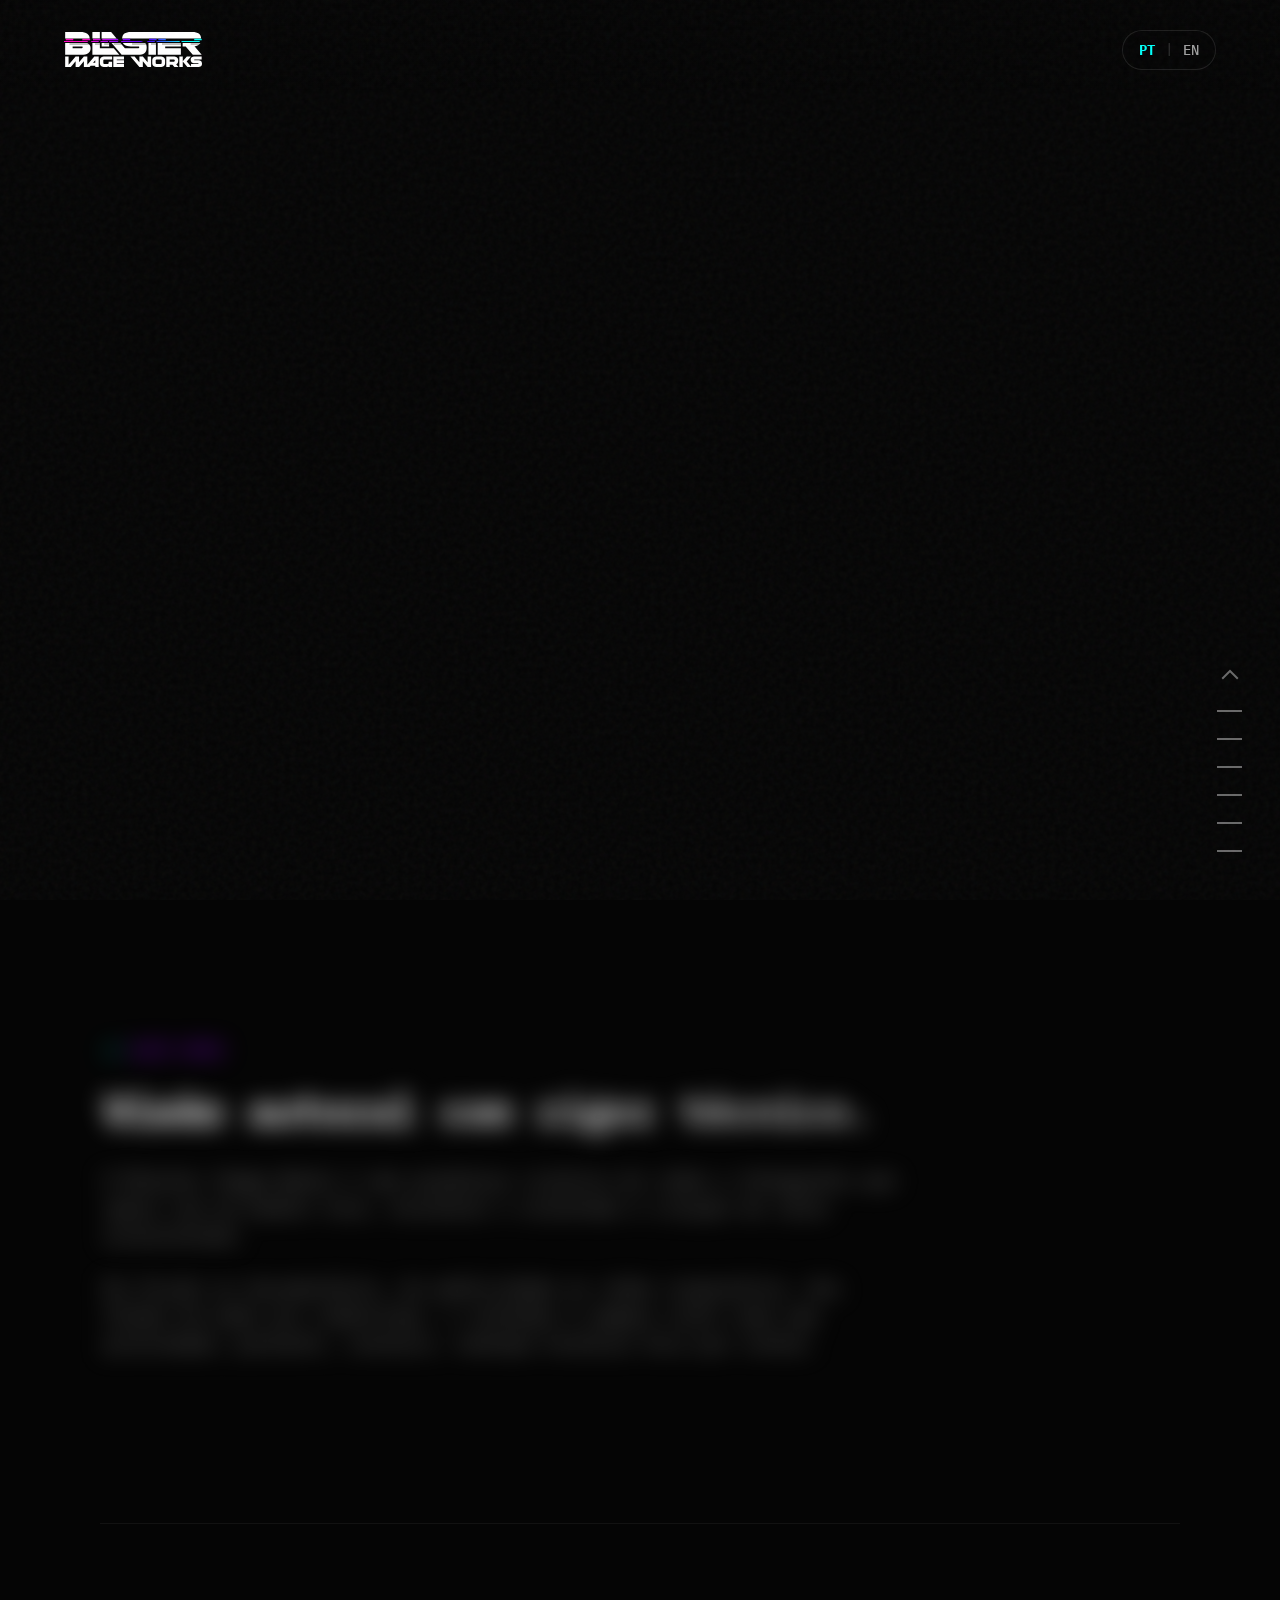
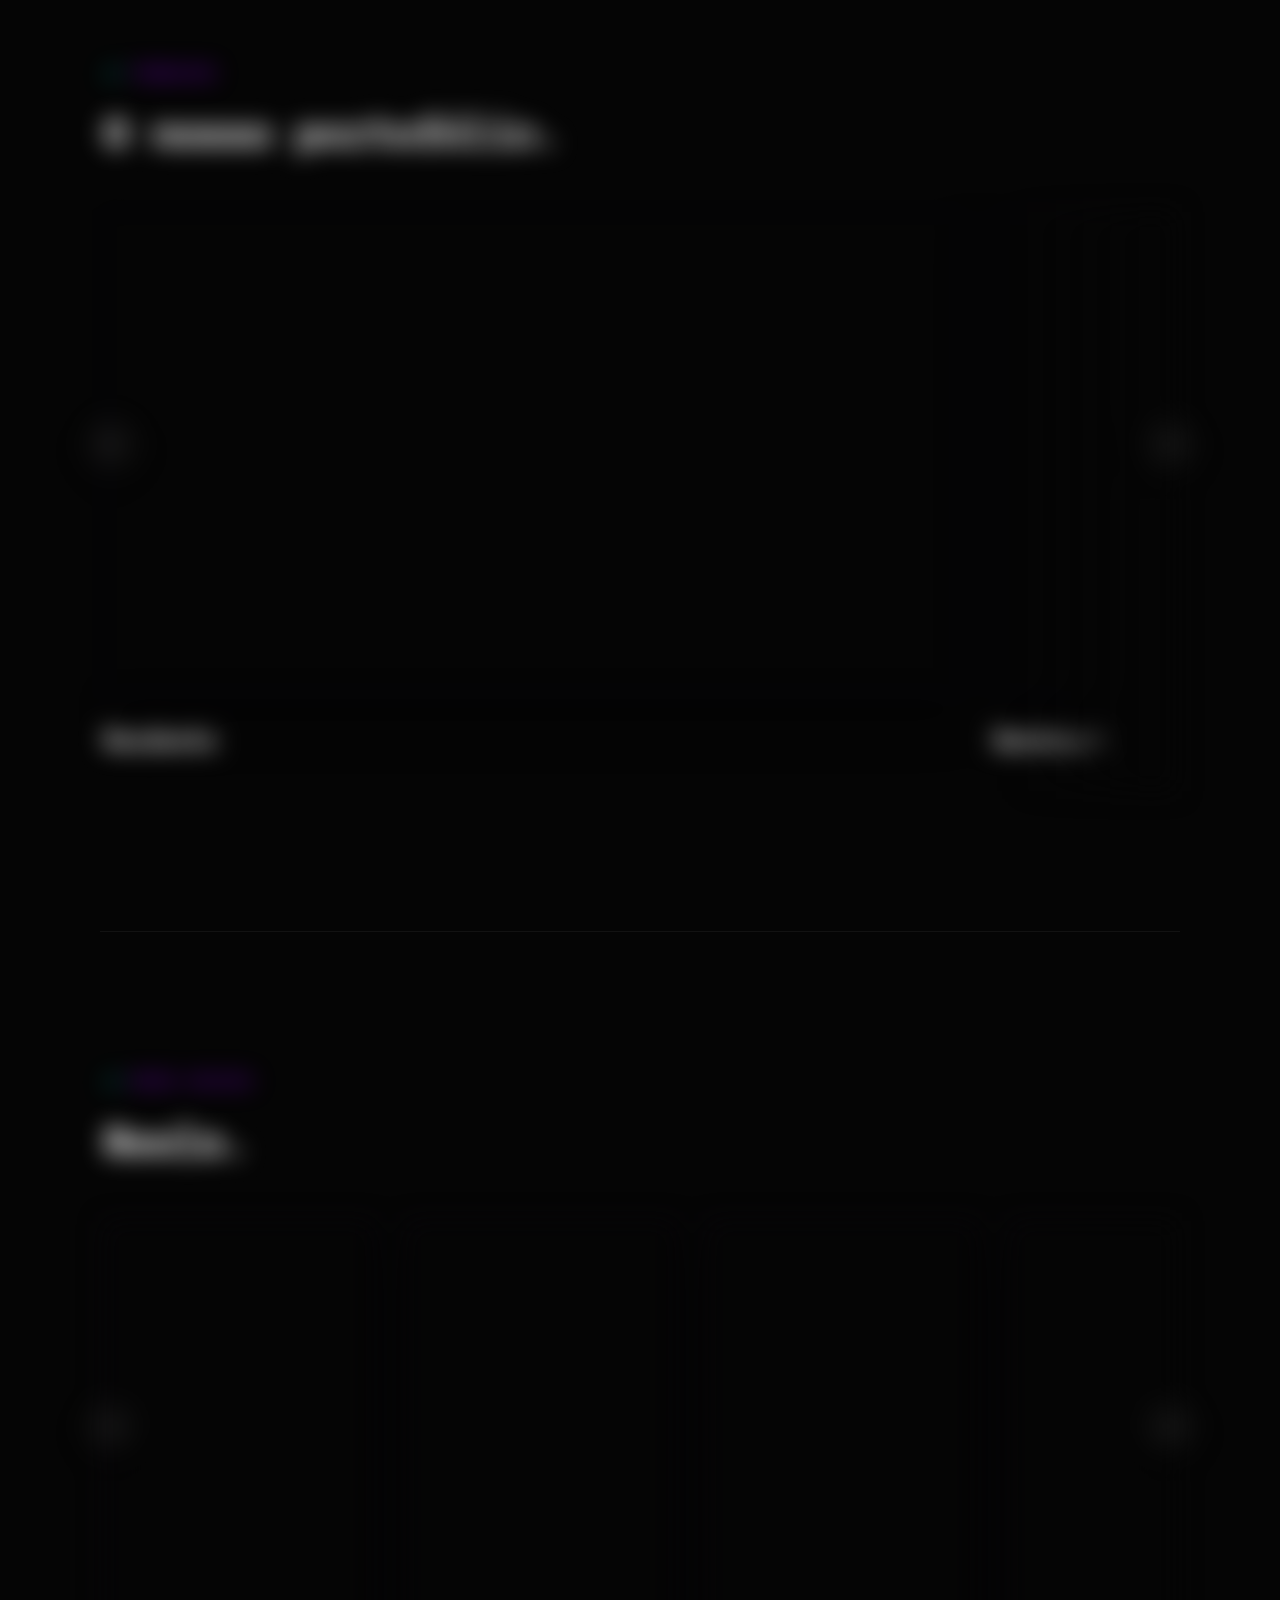
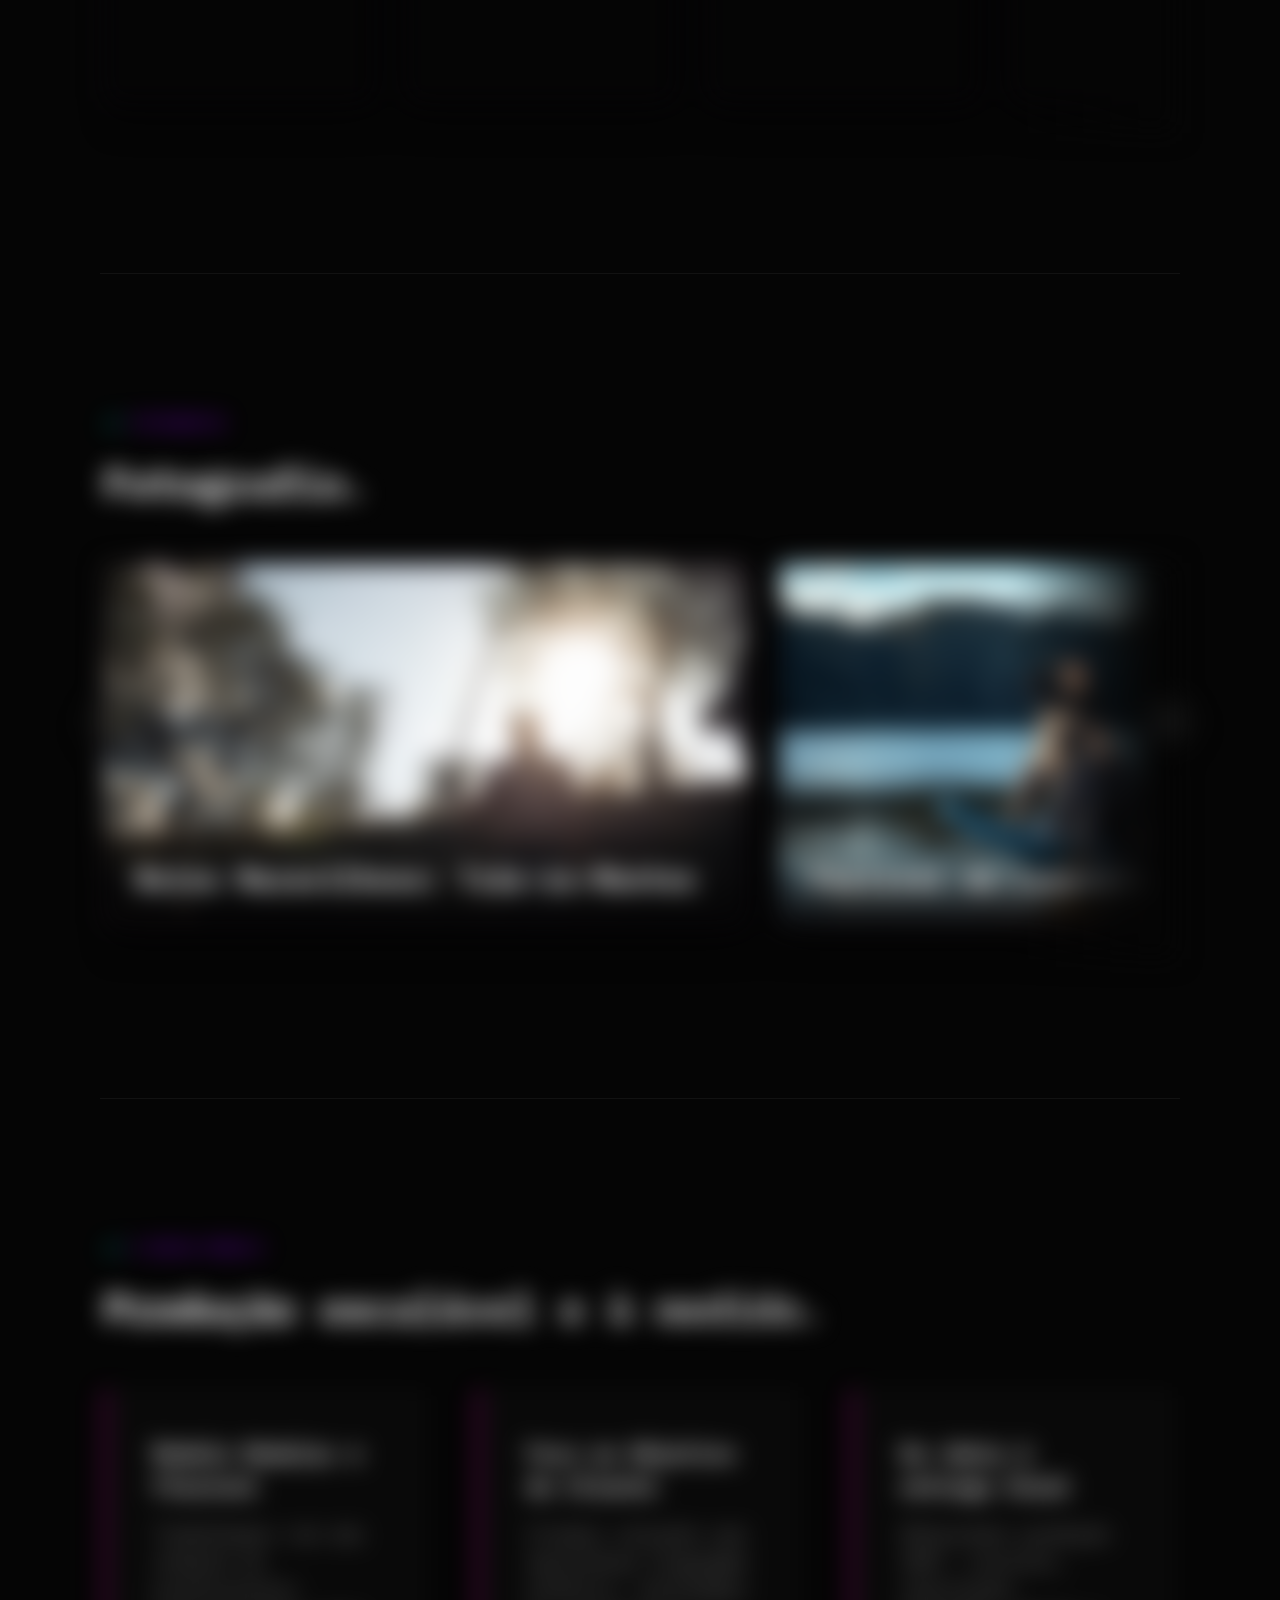
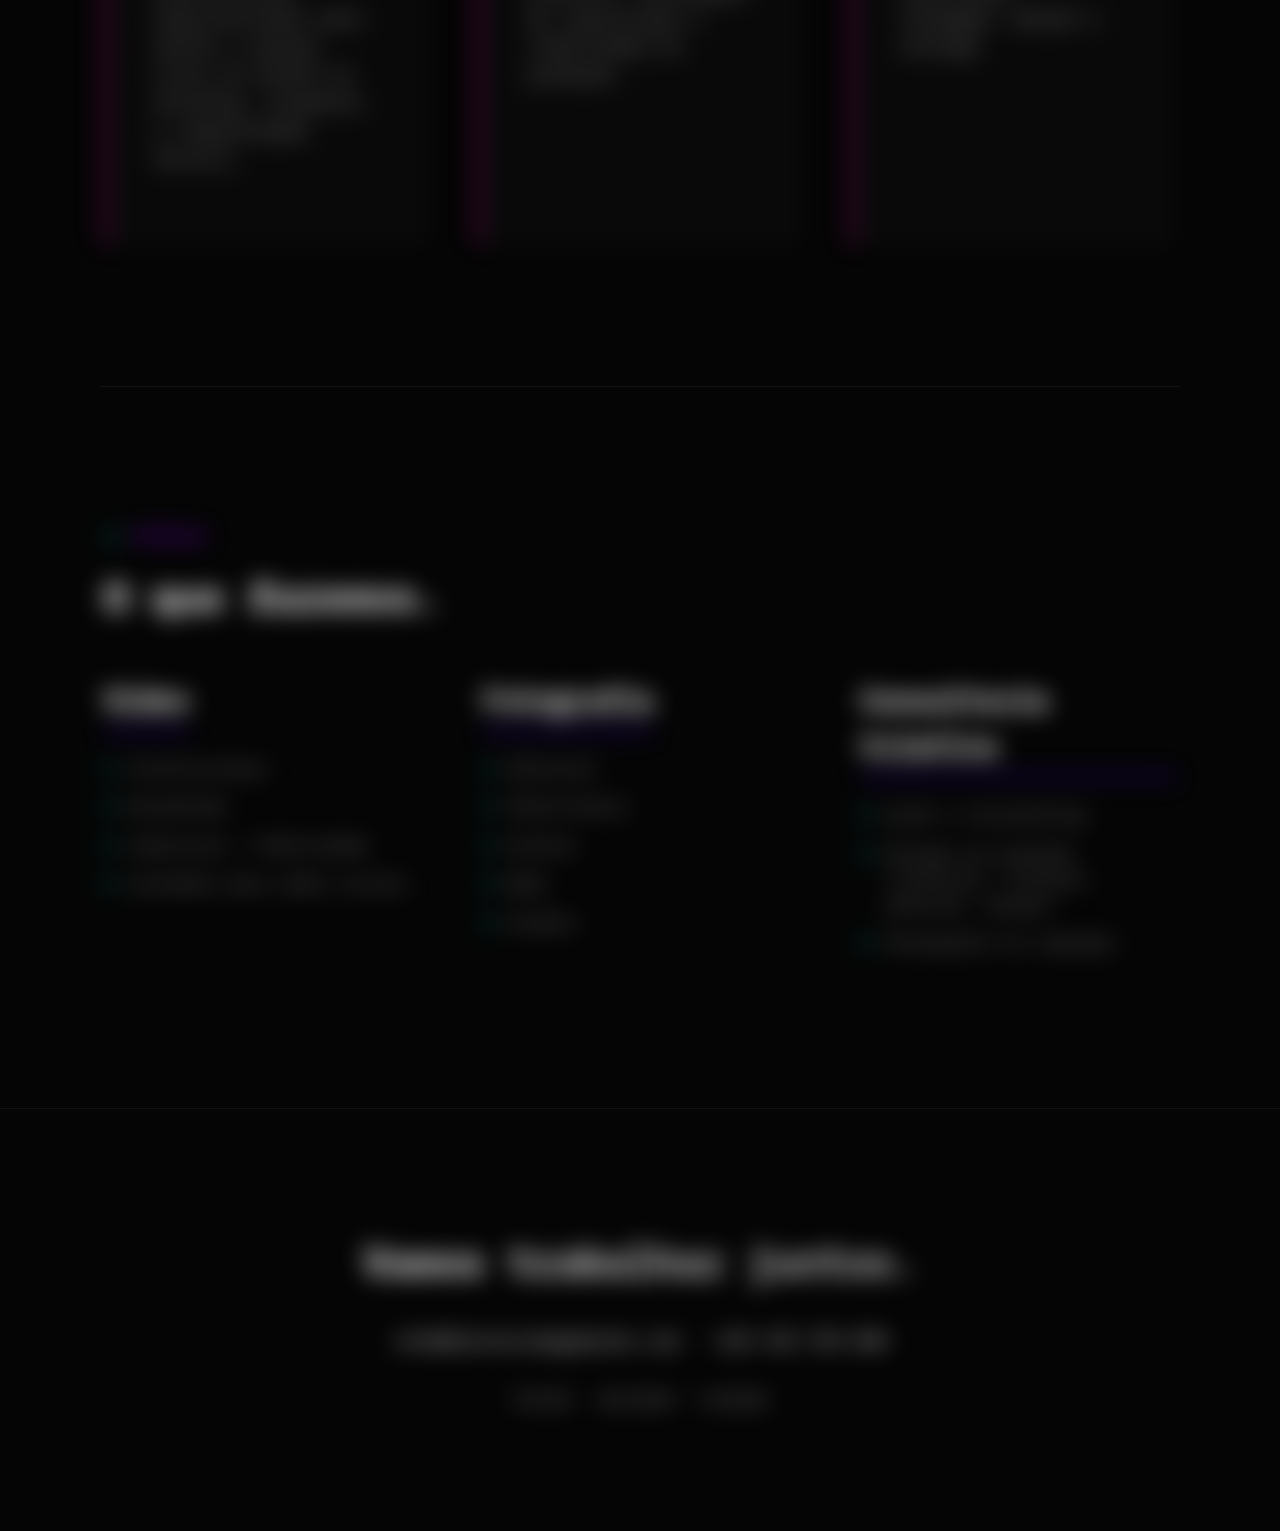
==== commit e295d092: "v11 Addition of Photography Update on arrows Update on carousel" ====
--- a/index.html
+++ b/index.html
@@ -53,7 +53,9 @@
             </div>
 
             <div class="carousel-wrapper fade-in-up delay-4">
-                <button class="carousel-btn prev-btn magnetic" id="prev-btn">&#8249;</button>
+                <button class="carousel-btn prev-btn magnetic" id="prev-btn">
+                    <img src="assets/seta-esquerda.svg" alt="Anterior" class="nav-svg">
+                </button>
                 <div class="carousel-viewport">
                     <div class="carousel-track" id="logo-track">
                         <div class="logo-slide"><img src="assets/LOGOS MARCAS PARCEIROS/ANDANTE@2x.png" alt="Andante"></div>
@@ -75,7 +77,9 @@
                         <div class="logo-slide"><img src="assets/LOGOS%20MARCAS%20PARCEIROS/UNIR@2x.png" alt="Unir"></div>
                     </div>
                 </div>
-                <button class="carousel-btn next-btn magnetic" id="next-btn">&#8250;</button>
+                <button class="carousel-btn next-btn magnetic" id="next-btn">
+                    <img src="assets/seta-direita.svg" alt="Próxima" class="nav-svg">
+                </button>
             </div>
         </div>
     </section>
@@ -104,7 +108,9 @@
             <h2 class="fade-in-up delay-1 lang-en">Our portfolio.</h2>
             
             <div class="youtube-carousel-wrapper fade-in-up delay-2">
-                <button class="yt-btn yt-prev magnetic" id="yt-prev">&#8249;</button>
+                <button class="yt-btn yt-prev magnetic" id="yt-prev">
+                    <img src="assets/seta-esquerda.svg" alt="Anterior" class="nav-svg">
+                </button>
                 
                 <div class="youtube-track" id="yt-track">
                     
@@ -167,7 +173,9 @@
                     
                 </div>
                 
-                <button class="yt-btn yt-next magnetic" id="yt-next">&#8250;</button>
+                <button class="yt-btn yt-next magnetic" id="yt-next">
+                    <img src="assets/seta-direita.svg" alt="Próxima" class="nav-svg">
+                </button>
             </div>
         </section>
 
@@ -178,7 +186,9 @@
             <h2 class="fade-in-up delay-1 lang-en">Reels.</h2>
             
             <div class="youtube-carousel-wrapper fade-in-up delay-2">
-                <button class="yt-btn yt-prev magnetic" id="reels-prev">&#8249;</button>
+                <button class="yt-btn yt-prev magnetic" id="reels-prev">
+                    <img src="assets/seta-esquerda.svg" alt="Anterior" class="nav-svg">
+                </button>
                 
                 <div class="youtube-track" id="reels-track">
                     <div class="reel-item"><iframe src="https://www.instagram.com/reel/DArLXoCipkn/embed" width="270" height="480" frameborder="0" scrolling="no" allowtransparency="true"></iframe></div>
@@ -194,7 +204,85 @@
                     <div class="reel-item"><iframe src="https://www.instagram.com/reel/DOOPTjVikQ9/embed" width="270" height="480" frameborder="0" scrolling="no" allowtransparency="true"></iframe></div>
                 </div>
                 
-                <button class="yt-btn yt-next magnetic" id="reels-next">&#8250;</button>
+                <button class="yt-btn yt-next magnetic" id="reels-next">
+                    <img src="assets/seta-direita.svg" alt="Próxima" class="nav-svg">
+                </button>
+            </div>
+        </section>
+
+        <section id="fotografia" class="container content-section">
+            <span class="section-label fade-in-up lang-pt">Fotografia</span>
+            <span class="section-label fade-in-up lang-en">Photography</span>
+            <h2 class="fade-in-up delay-1 lang-pt">Fotografia.</h2>
+            <h2 class="fade-in-up delay-1 lang-en">Photography.</h2>
+            
+            <div class="youtube-carousel-wrapper fade-in-up delay-2">
+                <button class="yt-btn yt-prev magnetic" id="photo-prev">
+                    <img src="assets/seta-esquerda.svg" alt="Anterior" class="nav-svg">
+                </button>
+                
+                <div class="youtube-track" id="photo-track">
+                    
+                    <div class="photo-item">
+                        <a href="https://www.blasterimageworks.com/tras-os-montes" target="_blank" class="photo-link">
+                            <div class="photo-container">
+                                <img src="assets/Fotos/tras-os-montes.jpg" alt="Reino Maravilhoso: Trás-os-Montes">
+                                <div class="photo-overlay">
+                                    <h3>Reino Maravilhoso: Trás-os-Montes</h3>
+                                </div>
+                            </div>
+                        </a>
+                    </div>
+                    
+                    <div class="photo-item">
+                        <a href="https://www.blasterimageworks.com/festival-da-lampreia-2023" target="_blank" class="photo-link">
+                            <div class="photo-container">
+                                <img src="assets/Fotos/festival-da-lampreia-2023.jpg" alt="Festival da Lampreia 2023">
+                                <div class="photo-overlay">
+                                    <h3>Festival da Lampreia 2023</h3>
+                                </div>
+                            </div>
+                        </a>
+                    </div>
+                    
+                    <div class="photo-item">
+                        <a href="https://www.blasterimageworks.com/filigree-route" target="_blank" class="photo-link">
+                            <div class="photo-container">
+                                <img src="assets/Fotos/filigree-route.jpg" alt="Rota da Filigrana">
+                                <div class="photo-overlay">
+                                    <h3>Rota da Filigrana</h3>
+                                </div>
+                            </div>
+                        </a>
+                    </div>
+                    
+                    <div class="photo-item">
+                        <a href="https://www.blasterimageworks.com/praia" target="_blank" class="photo-link">
+                            <div class="photo-container">
+                                <img src="assets/Fotos/praia.jpg" alt="Minha Praia é D'Ouro">
+                                <div class="photo-overlay">
+                                    <h3>Minha Praia é D'Ouro</h3>
+                                </div>
+                            </div>
+                        </a>
+                    </div>
+                    
+                    <div class="photo-item">
+                        <a href="https://www.blasterimageworks.com/certified-filigree" target="_blank" class="photo-link">
+                            <div class="photo-container">
+                                <img src="assets/Fotos/certified-filigree.jpg" alt="Filigrana Certificada">
+                                <div class="photo-overlay">
+                                    <h3>Filigrana Certificada</h3>
+                                </div>
+                            </div>
+                        </a>
+                    </div>
+                    
+                </div>
+                
+                <button class="yt-btn yt-next magnetic" id="photo-next">
+                    <img src="assets/seta-direita.svg" alt="Próxima" class="nav-svg">
+                </button>
             </div>
         </section>
 
@@ -319,6 +407,13 @@
             </span>
             <span class="nav-line"></span>
         </a>
+        <a href="#fotografia" class="side-nav-item">
+            <span class="nav-label">
+                <span class="lang-pt">Fotografia</span>
+                <span class="lang-en">Photography</span>
+            </span>
+            <span class="nav-line"></span>
+        </a>
         <a href="#reels" class="side-nav-item">
             <span class="nav-label">
                 <span class="lang-pt">Reels</span>
--- a/style.css
+++ b/style.css
@@ -129,23 +129,61 @@
     margin: 0 auto;
 }
 
-.carousel-btn { 
-    background: transparent; border: none; color: rgba(255, 255, 255, 0.5); 
-    display: flex; align-items: center; justify-content: center; 
-    font-size: 2.8rem; font-weight: 300; padding: 10px; cursor: pointer; 
-    transition: color 0.3s ease, transform 0.3s ease, text-shadow 0.3s ease;
+.carousel-track { 
+    display: flex; align-items: center; width: 100%;
+}
+
+.nav-svg {
+    width: 24px;
+    height: 24px;
+    object-fit: contain;
+    filter: brightness(0) invert(1);
+    pointer-events: none;
+}
+
+.carousel-btn, .yt-btn {
+    width: 55px;
+    height: 55px;
+    border-radius: 50%;
+    display: flex;
+    align-items: center;
+    justify-content: center;
+    cursor: pointer;
     z-index: 10;
     user-select: none;
-}
-.carousel-btn:hover { 
-    color: var(--accent-cyan); 
-    text-shadow: 0 0 15px rgba(0, 255, 249, 0.4); 
-    transform: scale(1.1); 
-}
-
-.carousel-track { 
-    display: flex; align-items: center; width: 100%;
-}
+    
+    background: rgba(255, 255, 255, 0.08);
+    backdrop-filter: blur(12px);
+    -webkit-backdrop-filter: blur(12px);
+    border: 1px solid rgba(255, 255, 255, 0.2);
+    box-shadow: inset 0 0 10px rgba(255, 255, 255, 0.05), 0 8px 32px rgba(0, 0, 0, 0.2);
+    
+    opacity: 0.35; 
+    transition: all 0.3s cubic-bezier(0.25, 0.46, 0.45, 0.94);
+}
+
+.carousel-btn:hover, .yt-btn:hover {
+    opacity: 1; 
+    background: rgba(255, 255, 255, 0.15);
+    border-color: rgba(255, 255, 255, 0.4);
+}
+
+.carousel-btn:hover {
+    transform: scale(1.1);
+}
+
+.yt-btn {
+    position: absolute;
+    top: 40%;
+    transform: translateY(-50%);
+}
+
+.yt-btn:hover {
+    transform: translateY(-50%) scale(1.1);
+}
+
+.yt-prev { left: -20px; }
+.yt-next { right: -20px; }
 
 .logo-slide {
     flex: 0 0 calc(100% / var(--logos-visiveis));
@@ -271,41 +309,131 @@
 .video-container iframe { position: absolute; top: 0; left: 0; width: 100%; height: 100%; border: 0; }
 .video-info h3 { font-size: 1.5rem; color: var(--text-primary); }
 
-.yt-btn {
+.reel-item {
+    flex: 0 0 270px;
+    scroll-snap-align: center;
+    display: flex;
+    justify-content: center;
+}
+
+.reel-item iframe {
+    width: 270px;
+    height: 480px;
+    max-width: 100%;
+    border-radius: 8px;
+    box-shadow: 0 20px 40px rgba(0,0,0,0.5);
+    border: 1px solid rgba(150, 0, 255, 0.1);
+    transition: border-color 0.4s ease, transform 0.4s ease;
+    background: var(--bg-color);
+}
+
+.reel-item iframe:hover {
+    border-color: var(--brand-purple-light);
+    transform: translateY(-5px);
+}
+
+/* --- ESTILOS PARA O CARROSSEL DE FOTOGRAFIA --- */
+.photo-item {
+    flex: 0 0 60%;
+    scroll-snap-align: center;
+}
+
+.photo-link {
+    text-decoration: none;
+    display: block;
+}
+
+.photo-container {
+    position: relative;
+    padding-bottom: 56.25%;
+    height: 0;
+    overflow: hidden;
+    border-radius: 8px;
+    box-shadow: 0 20px 40px rgba(0,0,0,0.5);
+    border: 1px solid rgba(150, 0, 255, 0.1);
+    transition: border-color 0.4s ease, transform 0.4s ease;
+    background-color: var(--bg-color);
+}
+
+.photo-container:hover {
+    border-color: var(--brand-purple-light);
+    transform: translateY(-5px);
+}
+
+.photo-container img {
     position: absolute;
-    top: 40%;
-    transform: translateY(-50%);
-    z-index: 10;
-    background: rgba(5, 5, 5, 0.6);
-    border: 1px solid rgba(255,255,255,0.1);
-    backdrop-filter: blur(10px);
+    top: 0;
+    left: 0;
+    width: 100%;
+    height: 100%;
+    object-fit: cover;
+    transition: transform 0.7s cubic-bezier(0.25, 0.46, 0.45, 0.94);
+}
+
+.photo-container:hover img {
+    transform: scale(1.05);
+}
+
+.photo-overlay {
+    position: absolute;
+    bottom: 0;
+    left: 0;
+    width: 100%;
+    background: linear-gradient(to top, rgba(5,5,5,0.95) 0%, rgba(5,5,5,0.4) 60%, transparent 100%);
+    padding: 40px 30px 25px;
+    z-index: 2;
+    transition: background 0.4s ease;
+}
+
+.photo-overlay h3 {
+    margin: 0;
+    font-size: 1.8rem;
+    color: var(--text-primary);
+    text-shadow: 0 2px 10px rgba(0,0,0,0.8);
+    transition: color 0.3s ease;
+}
+
+.photo-container:hover .photo-overlay h3 {
     color: var(--accent-cyan);
-    width: 50px;
-    height: 50px;
-    border-radius: 50%;
-    font-size: 2rem;
-    display: flex;
-    align-items: center;
-    justify-content: center;
-    cursor: pointer;
-    transition: all 0.3s ease;
-}
-
-.yt-btn:hover {
-    background: var(--brand-purple-dark);
-    color: white;
-    border-color: var(--brand-purple-light);
-    box-shadow: 0 0 15px rgba(150, 0, 255, 0.5);
-}
-
-.yt-prev { left: -20px; }
-.yt-next { right: -20px; }
-
+}
+
+/* --- MOBILE SPECIFIC RULES (INCLUINDO O EFEITO PEEKING) --- */
 @media (max-width: 768px) {
     .youtube-track .video-item {
-        flex: 0 0 92%; 
-    }
+        flex: 0 0 82%; 
+        scroll-snap-align: start;
+    }
+    
+    .reel-item {
+        scroll-snap-align: start;
+    }
+    
+    .photo-item {
+        flex: 0 0 85%;
+        scroll-snap-align: start;
+    }
+    
+    .photo-overlay h3 {
+        font-size: 1.3rem;
+    }
+
     .yt-btn {
+        display: none; 
+    }
+    
+    .contact-info {
+        flex-direction: column; 
+        gap: 1.2rem;            
+        align-items: center;    
+    }
+    
+    .side-navigation {
+        right: 15px;
+        bottom: 20px;
+        gap: 12px;
+    }
+    
+    .side-nav-item .nav-label {
         display: none; 
     }
 }
@@ -342,14 +470,6 @@
 .social-links { margin-top: 2rem; display: flex; justify-content: center; gap: 1.5rem; }
 .social-links a { color: var(--text-secondary); text-decoration: none; font-size: 0.9rem; text-transform: uppercase; letter-spacing: 0.05em; }
 .social-links a:hover { color: var(--accent-pink); }
-
-@media (max-width: 768px) {
-    .contact-info {
-        flex-direction: column; 
-        gap: 1.2rem;            
-        align-items: center;    
-    }
-}
 
 .side-navigation {
         position: fixed;
@@ -436,38 +556,4 @@
 .scroll-top-btn:hover .nav-arrow {
     border-color: var(--accent-cyan);
     transform: rotate(45deg) translate(-2px, -2px);
-}
-
-@media (max-width: 768px) {
-    .side-navigation {
-        right: 15px;
-        bottom: 20px;
-        gap: 12px;
-    }
-    .side-nav-item .nav-label {
-        display: none; 
-    }
-}
-
-.reel-item {
-    flex: 0 0 270px;
-    scroll-snap-align: center;
-    display: flex;
-    justify-content: center;
-}
-
-.reel-item iframe {
-    width: 270px;
-    height: 480px;
-    max-width: 100%;
-    border-radius: 8px;
-    box-shadow: 0 20px 40px rgba(0,0,0,0.5);
-    border: 1px solid rgba(150, 0, 255, 0.1);
-    transition: border-color 0.4s ease, transform 0.4s ease;
-    background: var(--bg-color);
-}
-
-.reel-item iframe:hover {
-    border-color: var(--brand-purple-light);
-    transform: translateY(-5px);
 }
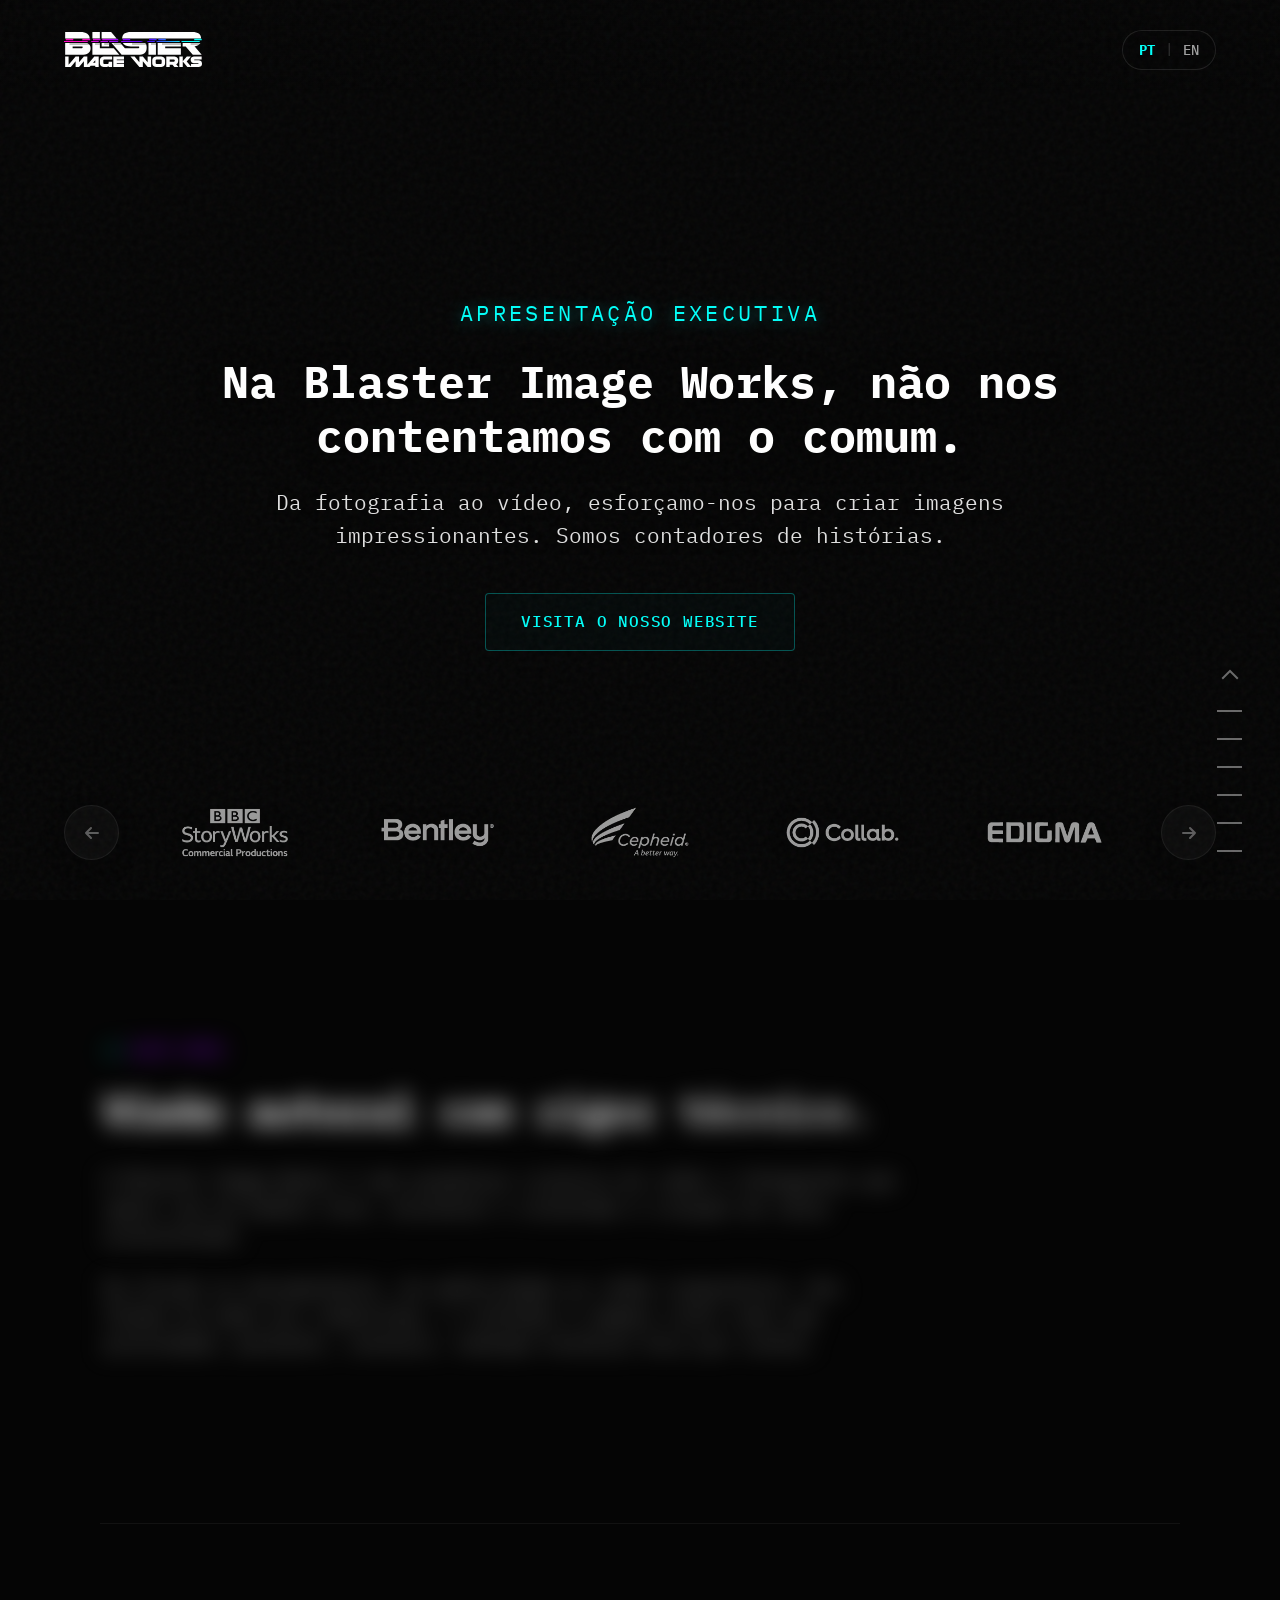
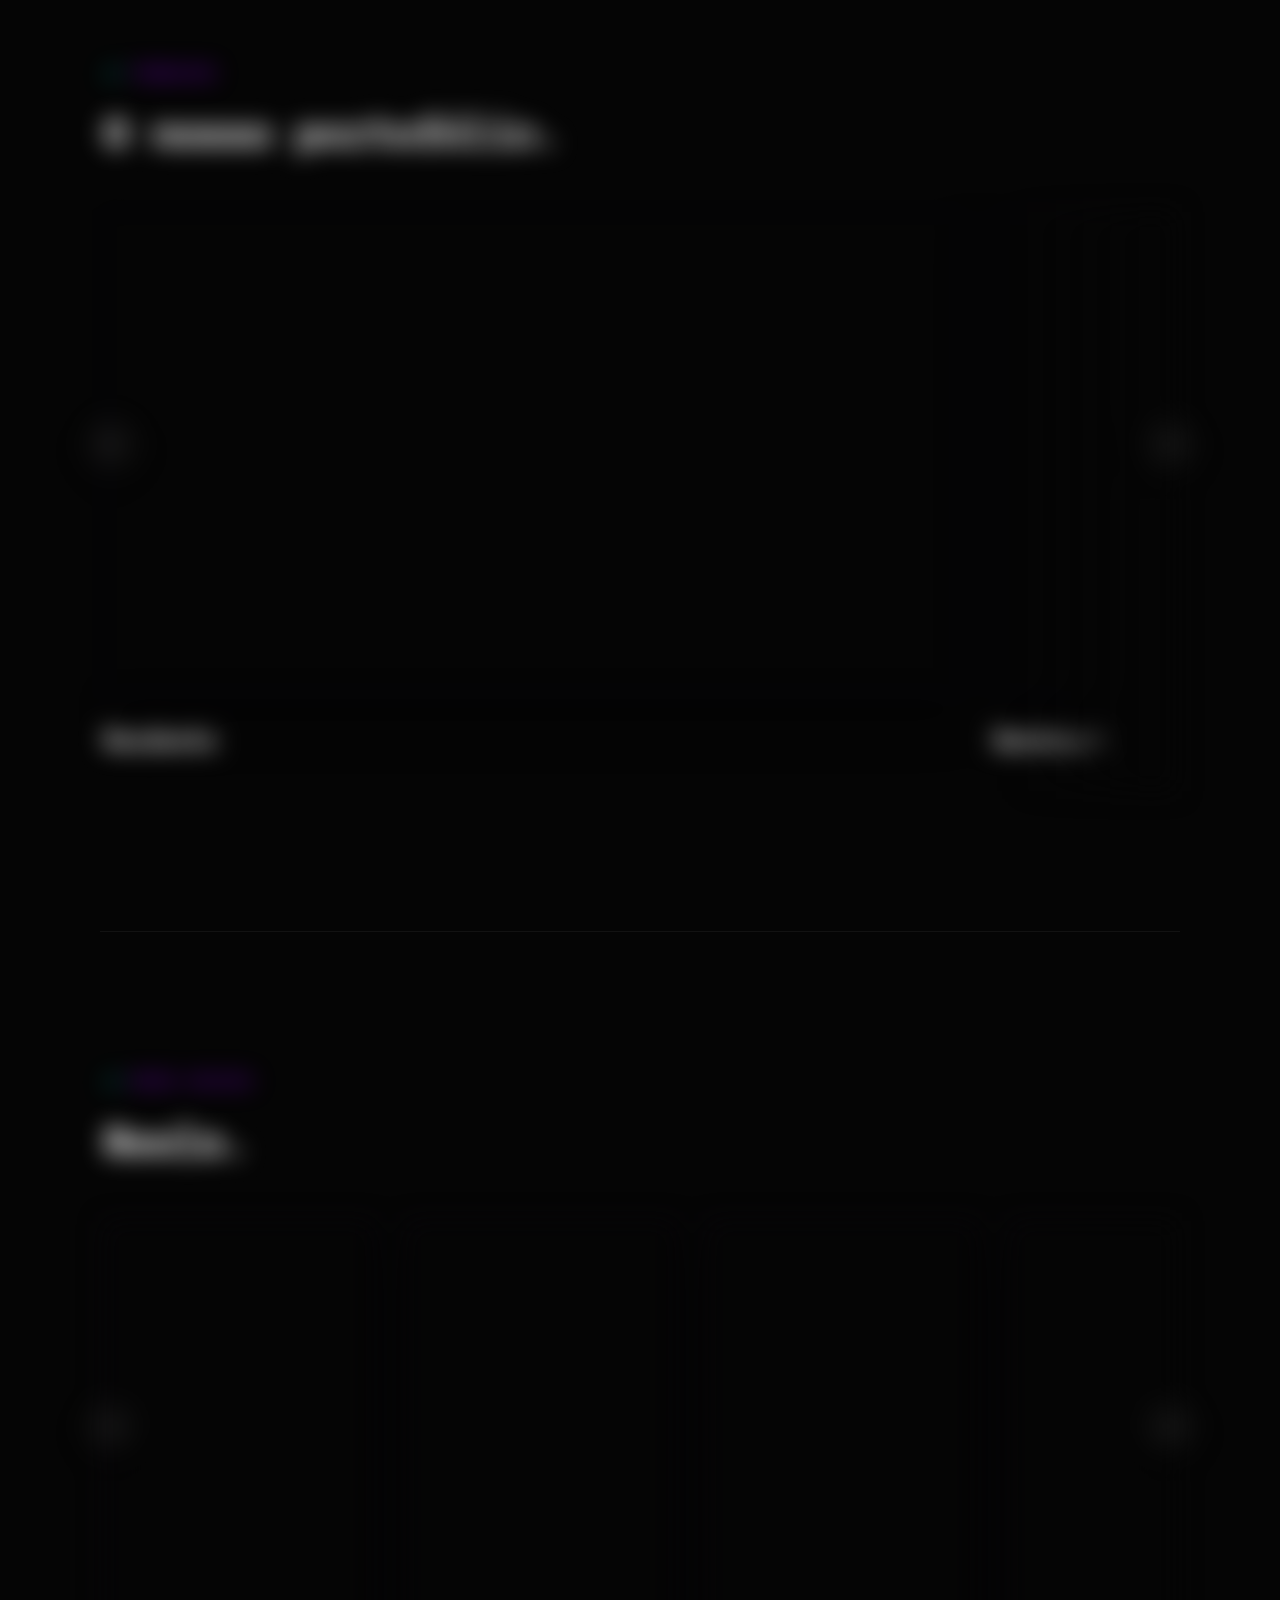
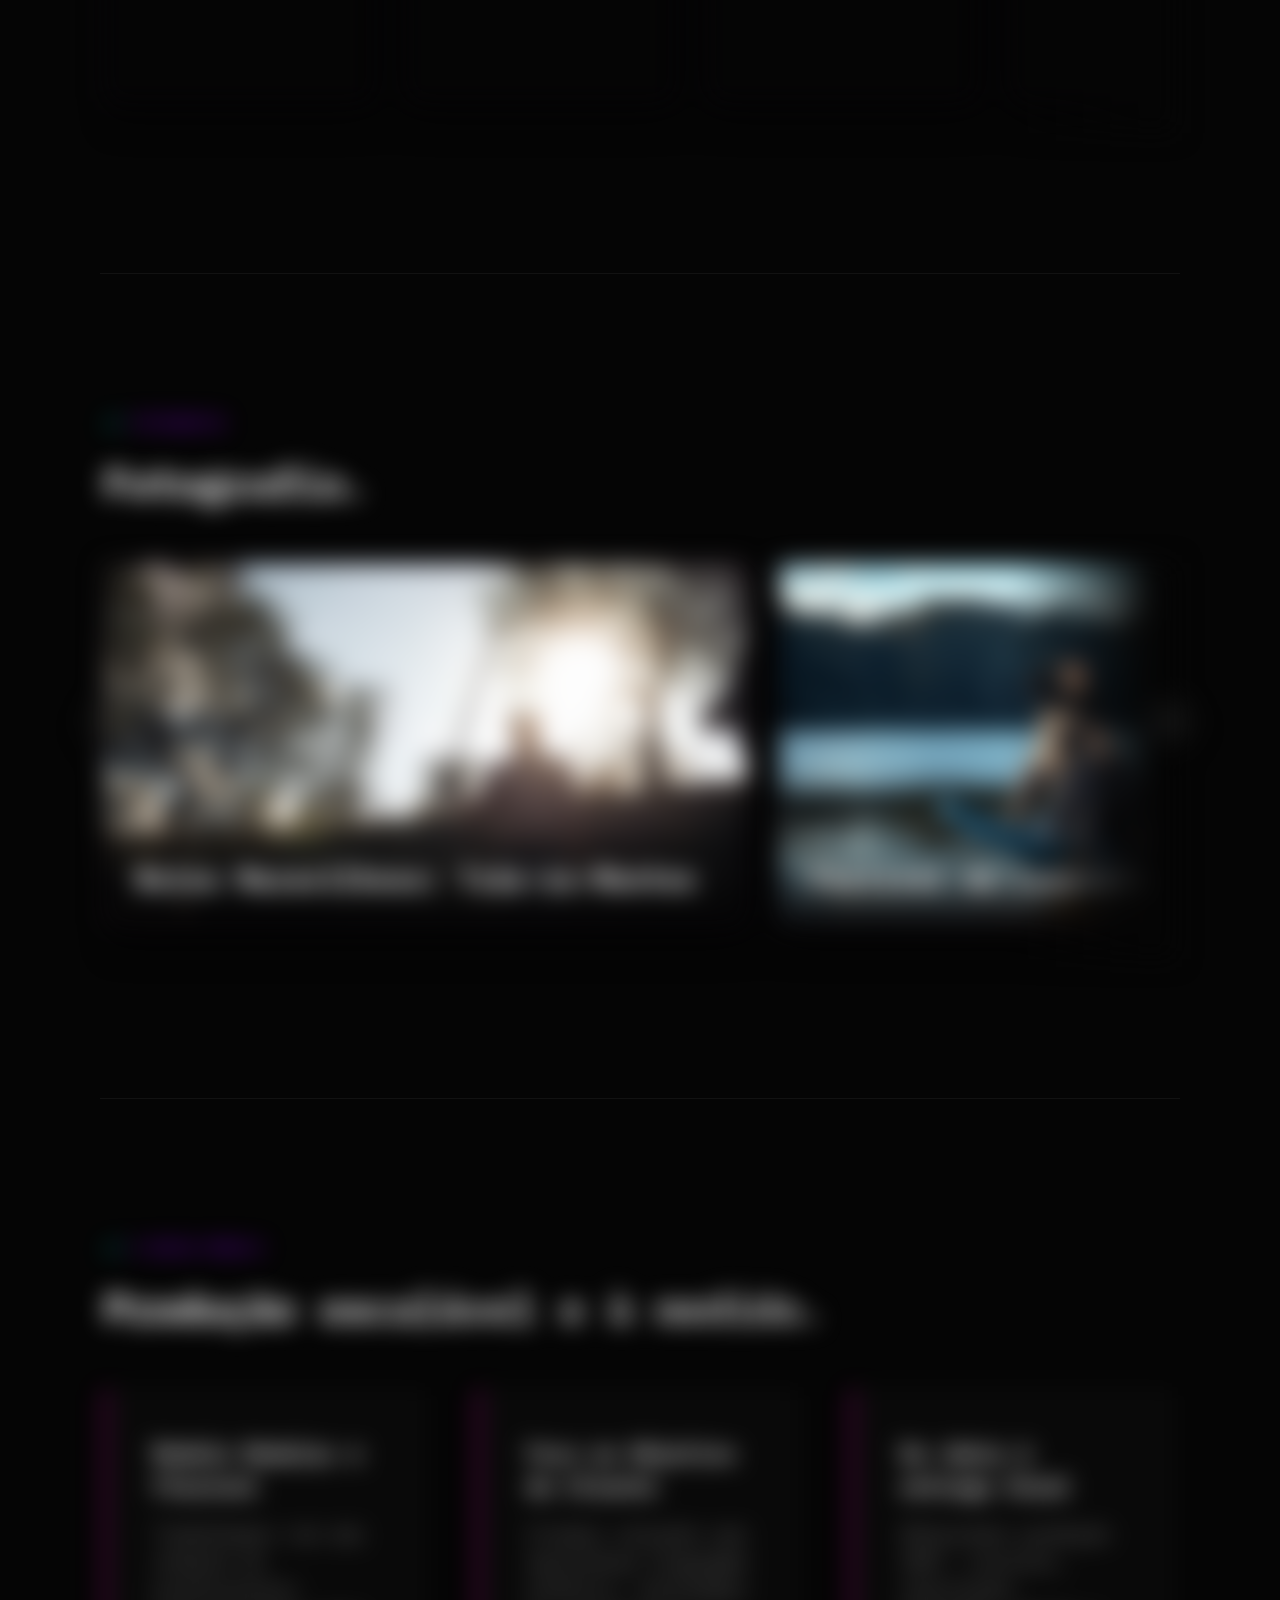
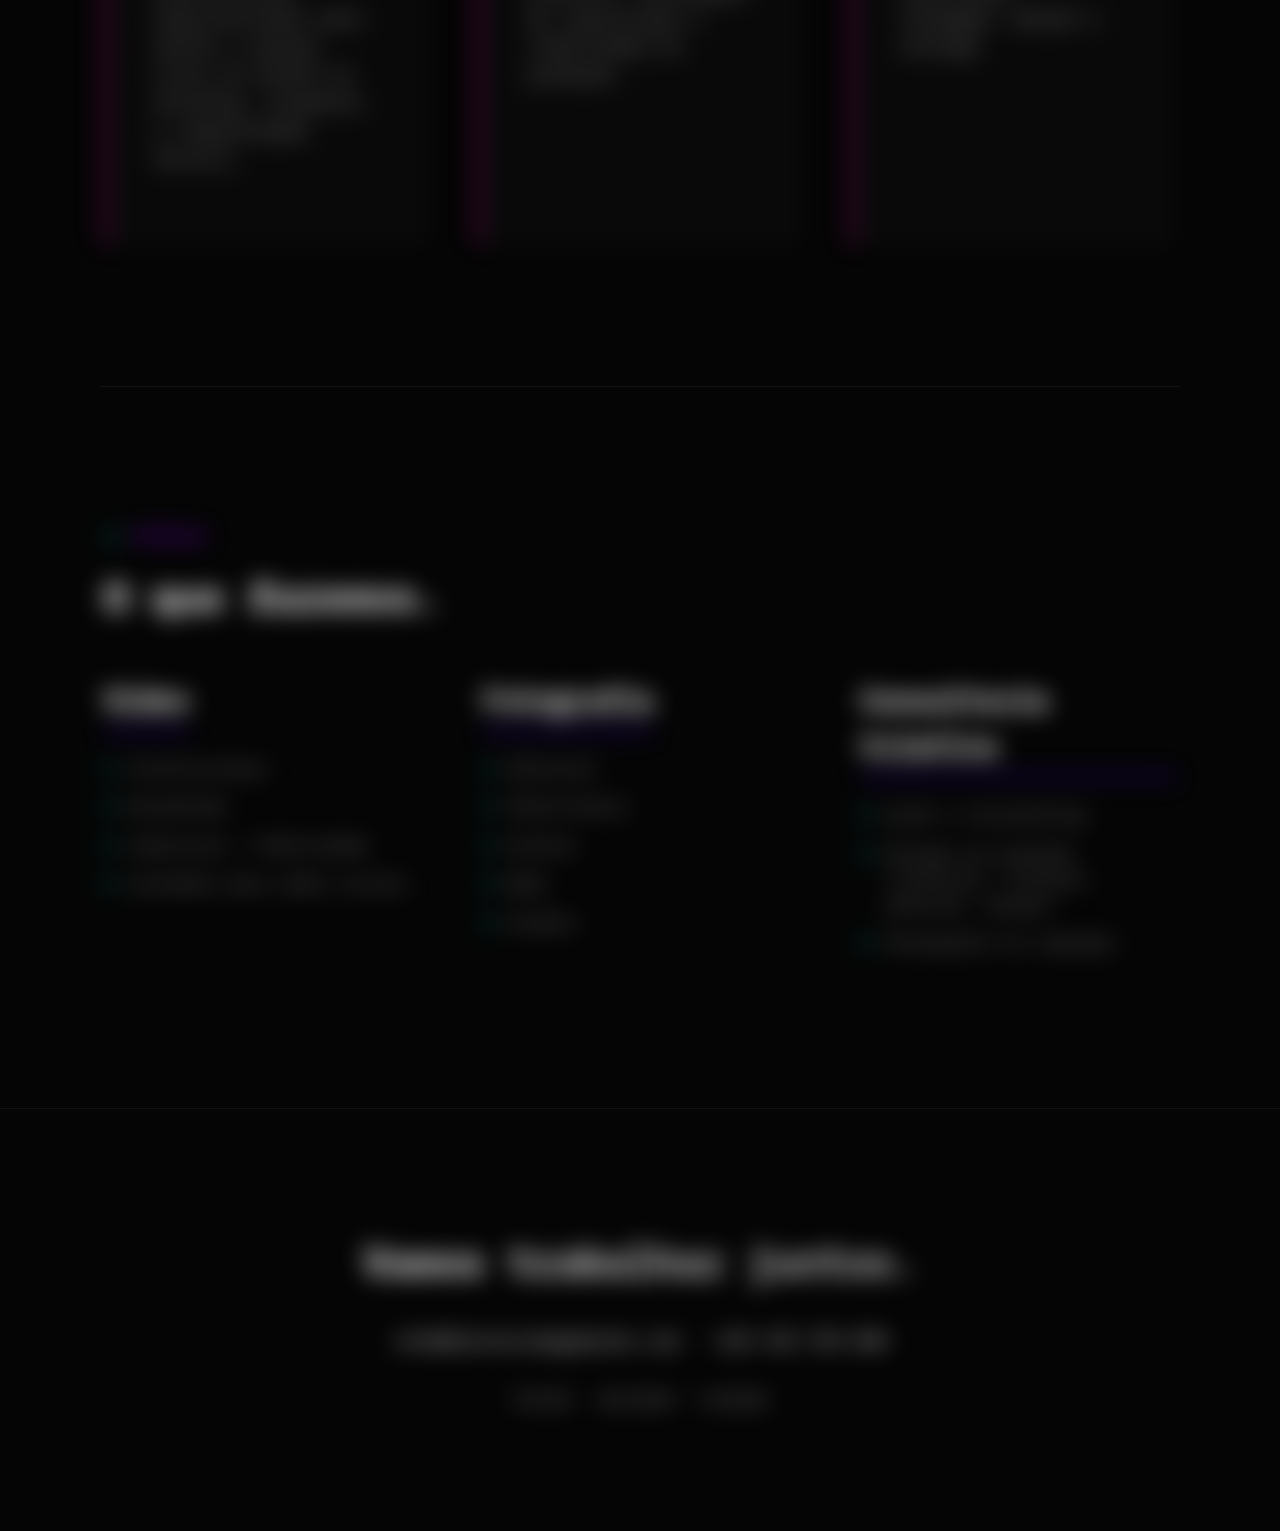
==== commit d28b3b0b: "v11.1" ====
--- a/index.html
+++ b/index.html
@@ -407,17 +407,17 @@
             </span>
             <span class="nav-line"></span>
         </a>
+        <a href="#reels" class="side-nav-item">
+            <span class="nav-label">
+                <span class="lang-pt">Reels</span>
+                <span class="lang-en">Reels</span>
+            </span>
+            <span class="nav-line"></span>
+        </a>
         <a href="#fotografia" class="side-nav-item">
             <span class="nav-label">
                 <span class="lang-pt">Fotografia</span>
                 <span class="lang-en">Photography</span>
-            </span>
-            <span class="nav-line"></span>
-        </a>
-        <a href="#reels" class="side-nav-item">
-            <span class="nav-label">
-                <span class="lang-pt">Reels</span>
-                <span class="lang-en">Reels</span>
             </span>
             <span class="nav-line"></span>
         </a>
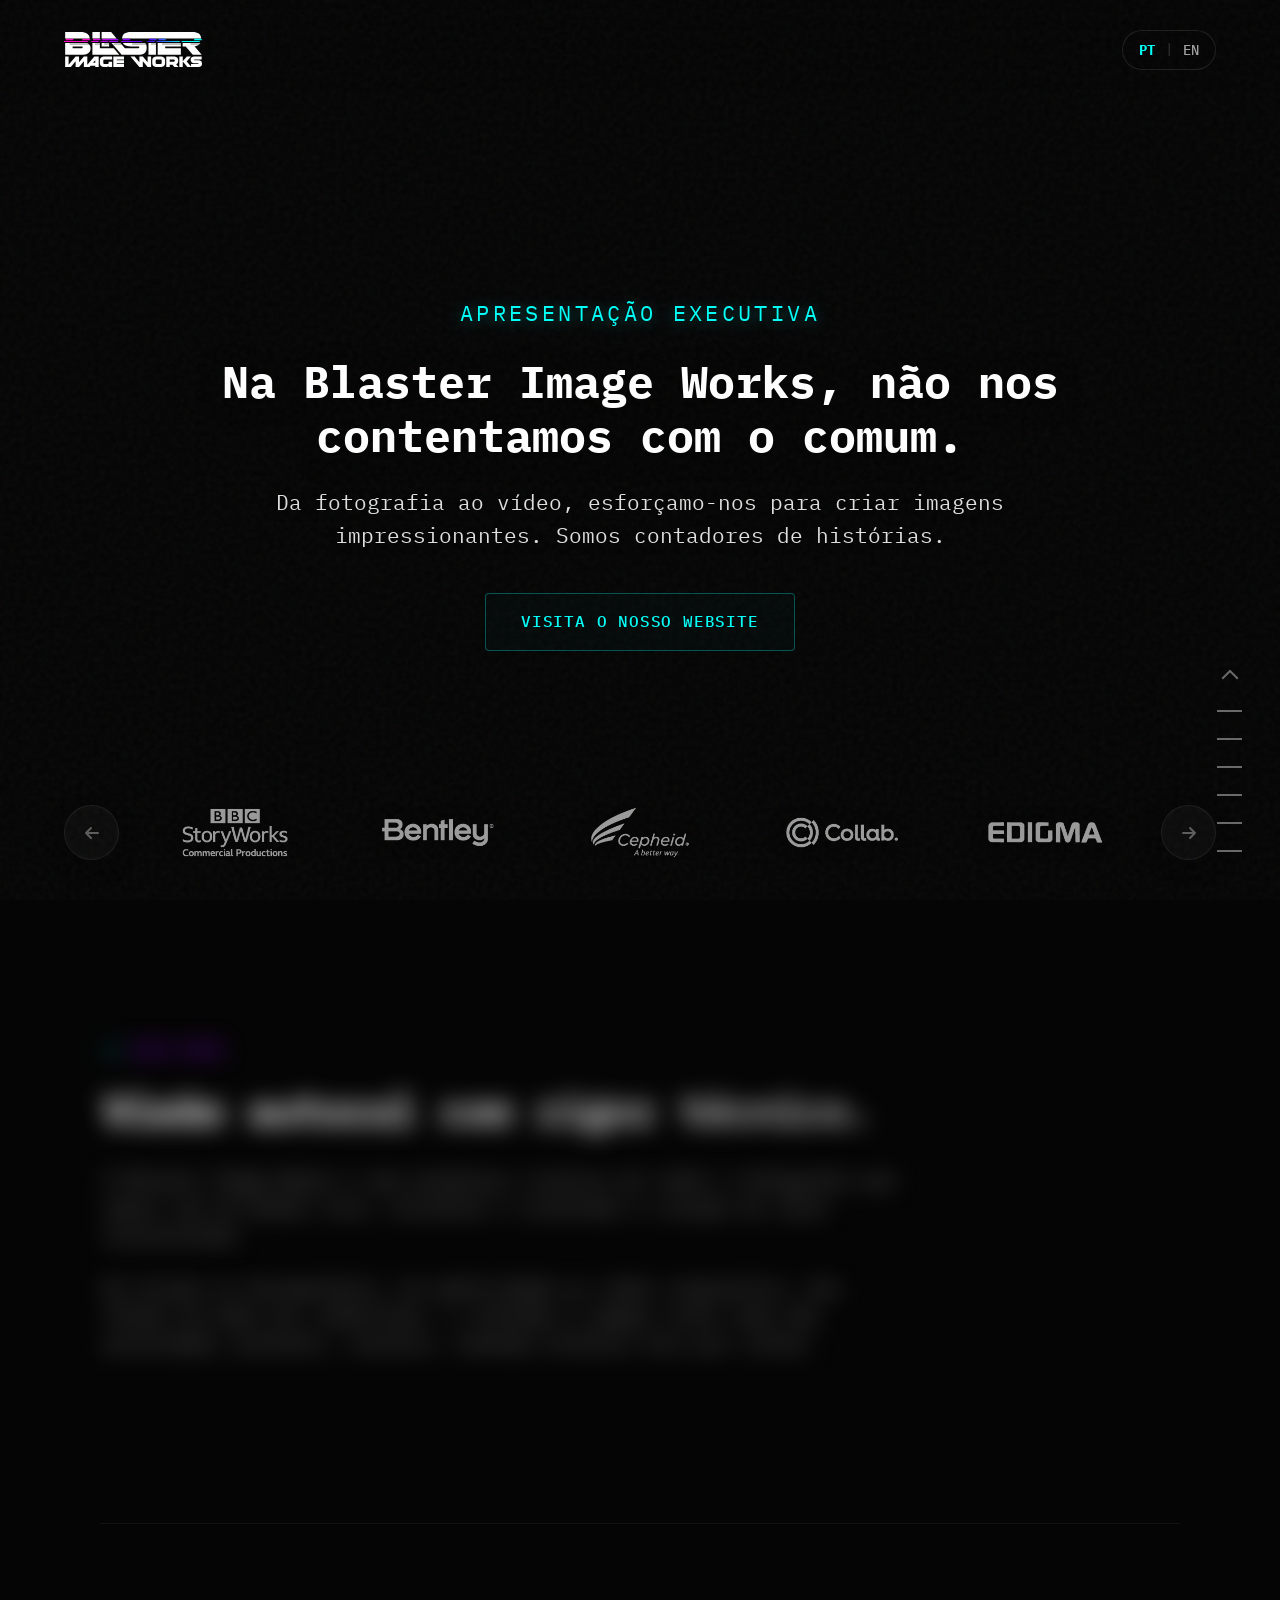
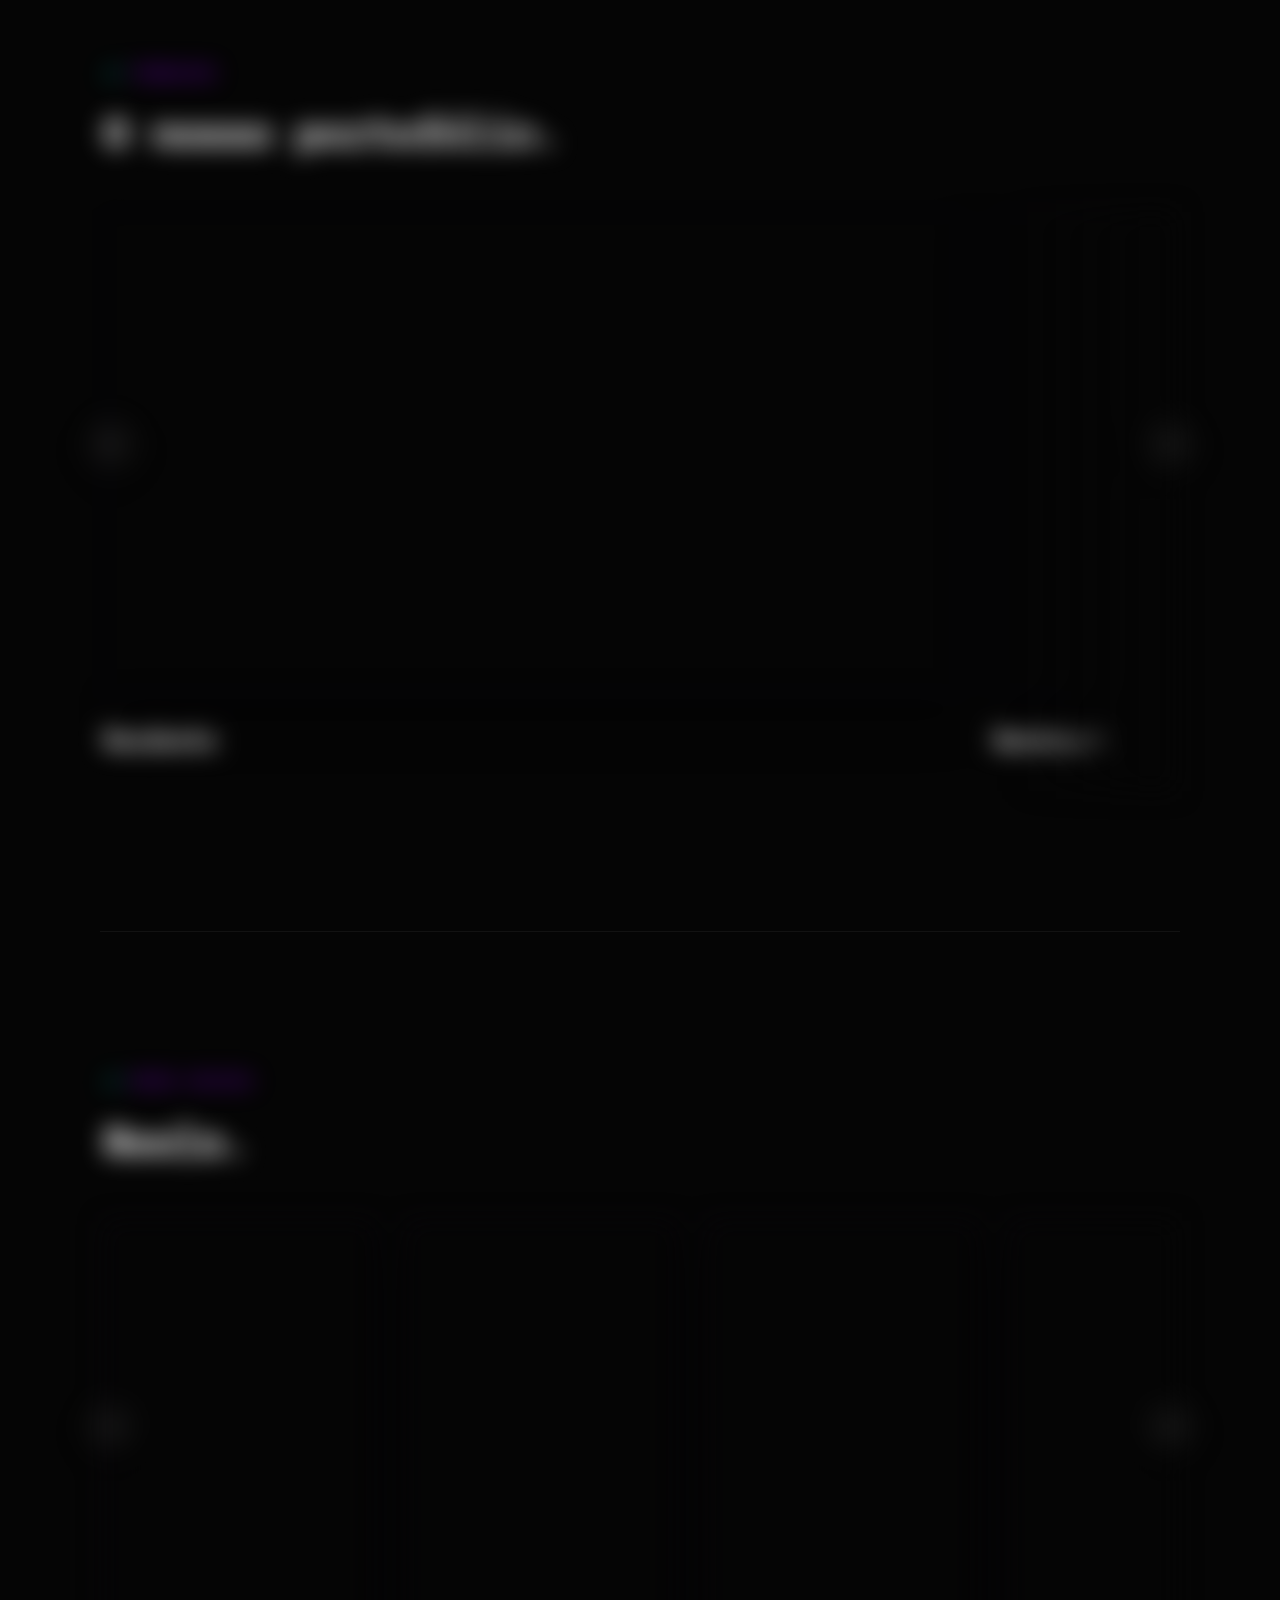
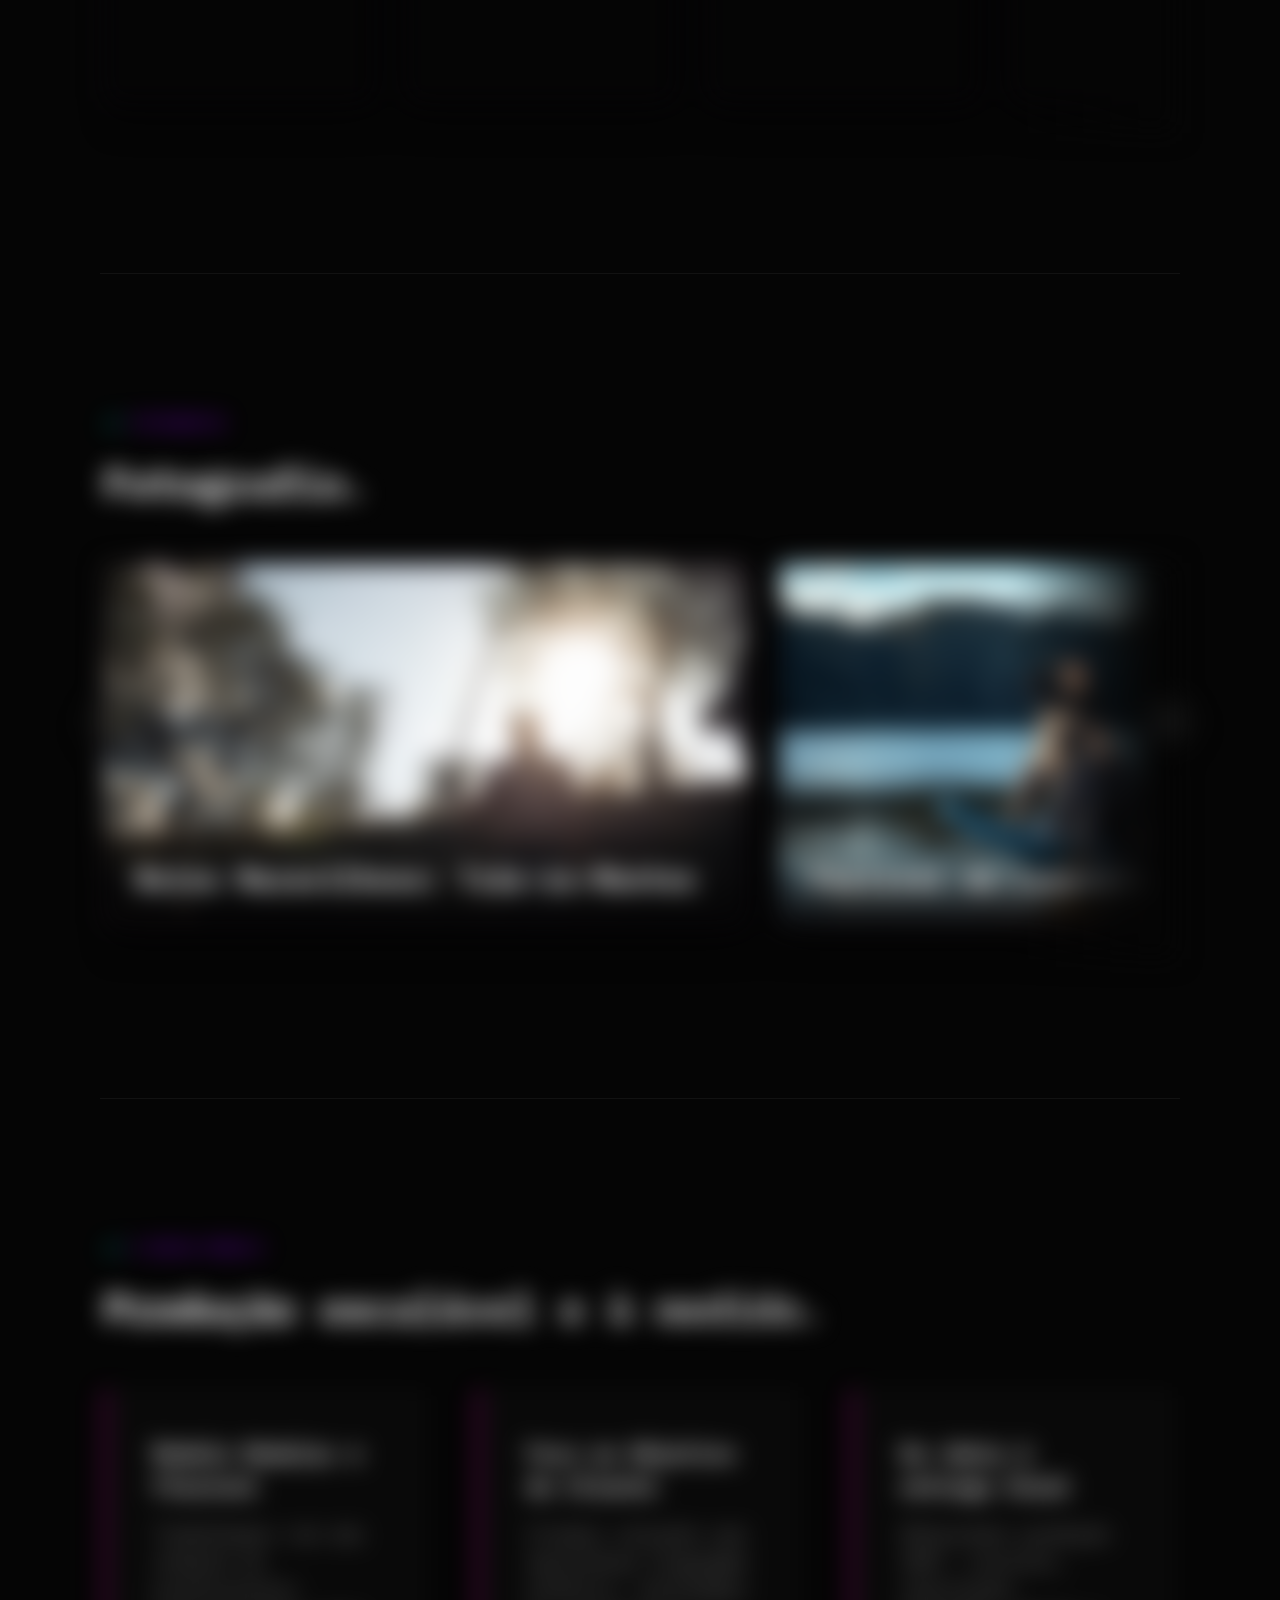
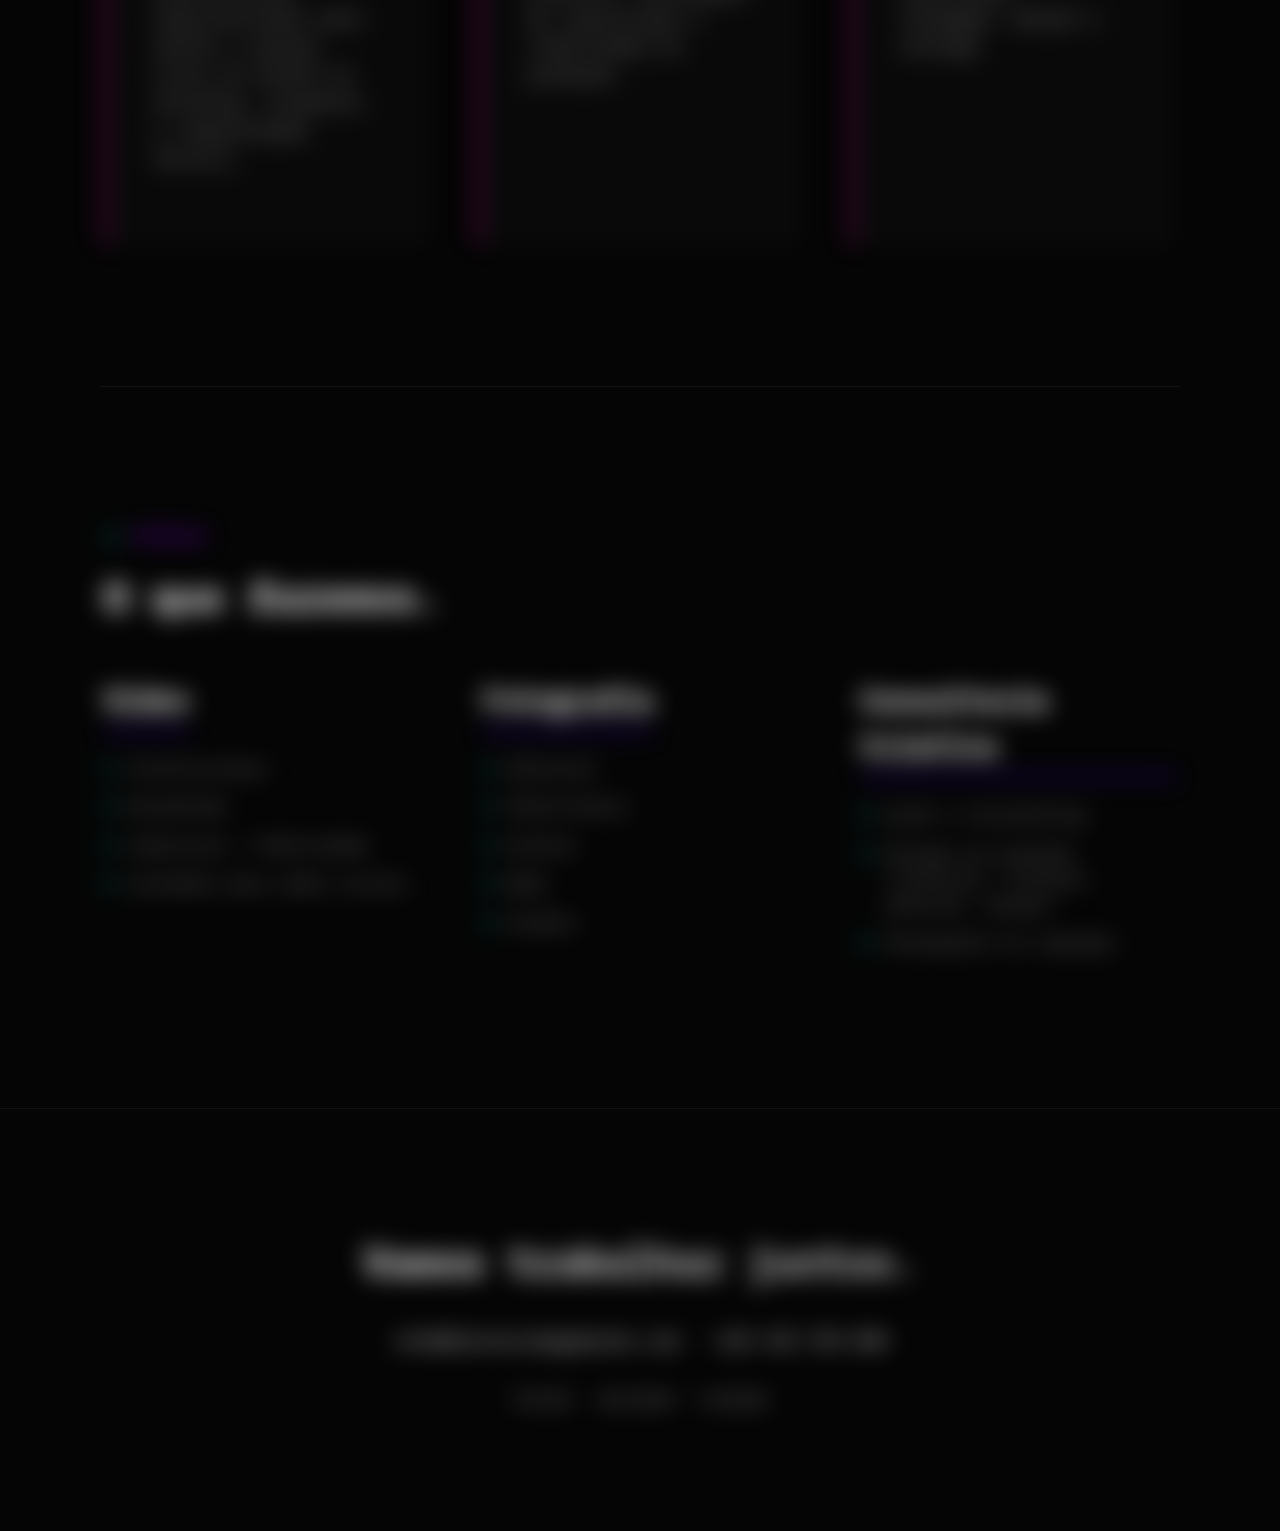
==== commit e8394a7f: "Update index.html" ====
--- a/index.html
+++ b/index.html
@@ -193,6 +193,7 @@
                 <div class="youtube-track" id="reels-track">
                     <div class="reel-item"><iframe src="https://www.instagram.com/reel/DArLXoCipkn/embed" width="270" height="480" frameborder="0" scrolling="no" allowtransparency="true"></iframe></div>
                     <div class="reel-item"><iframe src="https://www.instagram.com/reel/C82jpIFuwkg/embed" width="270" height="480" frameborder="0" scrolling="no" allowtransparency="true"></iframe></div>
+                    <div class="reel-item"><iframe src="https://www.instagram.com/reel/C3LobDPNnol/embed" width="270" height="480" frameborder="0" scrolling="no" allowtransparency="true"></iframe></div>
                     <div class="reel-item"><iframe src="https://www.instagram.com/reel/DKCz7n5op6B/embed" width="270" height="480" frameborder="0" scrolling="no" allowtransparency="true"></iframe></div>
                     <div class="reel-item"><iframe src="https://www.instagram.com/reel/C-5rs70OU3O/embed" width="270" height="480" frameborder="0" scrolling="no" allowtransparency="true"></iframe></div>
                     <div class="reel-item"><iframe src="https://www.instagram.com/reel/C_gRur4OIsE/embed" width="270" height="480" frameborder="0" scrolling="no" allowtransparency="true"></iframe></div>
